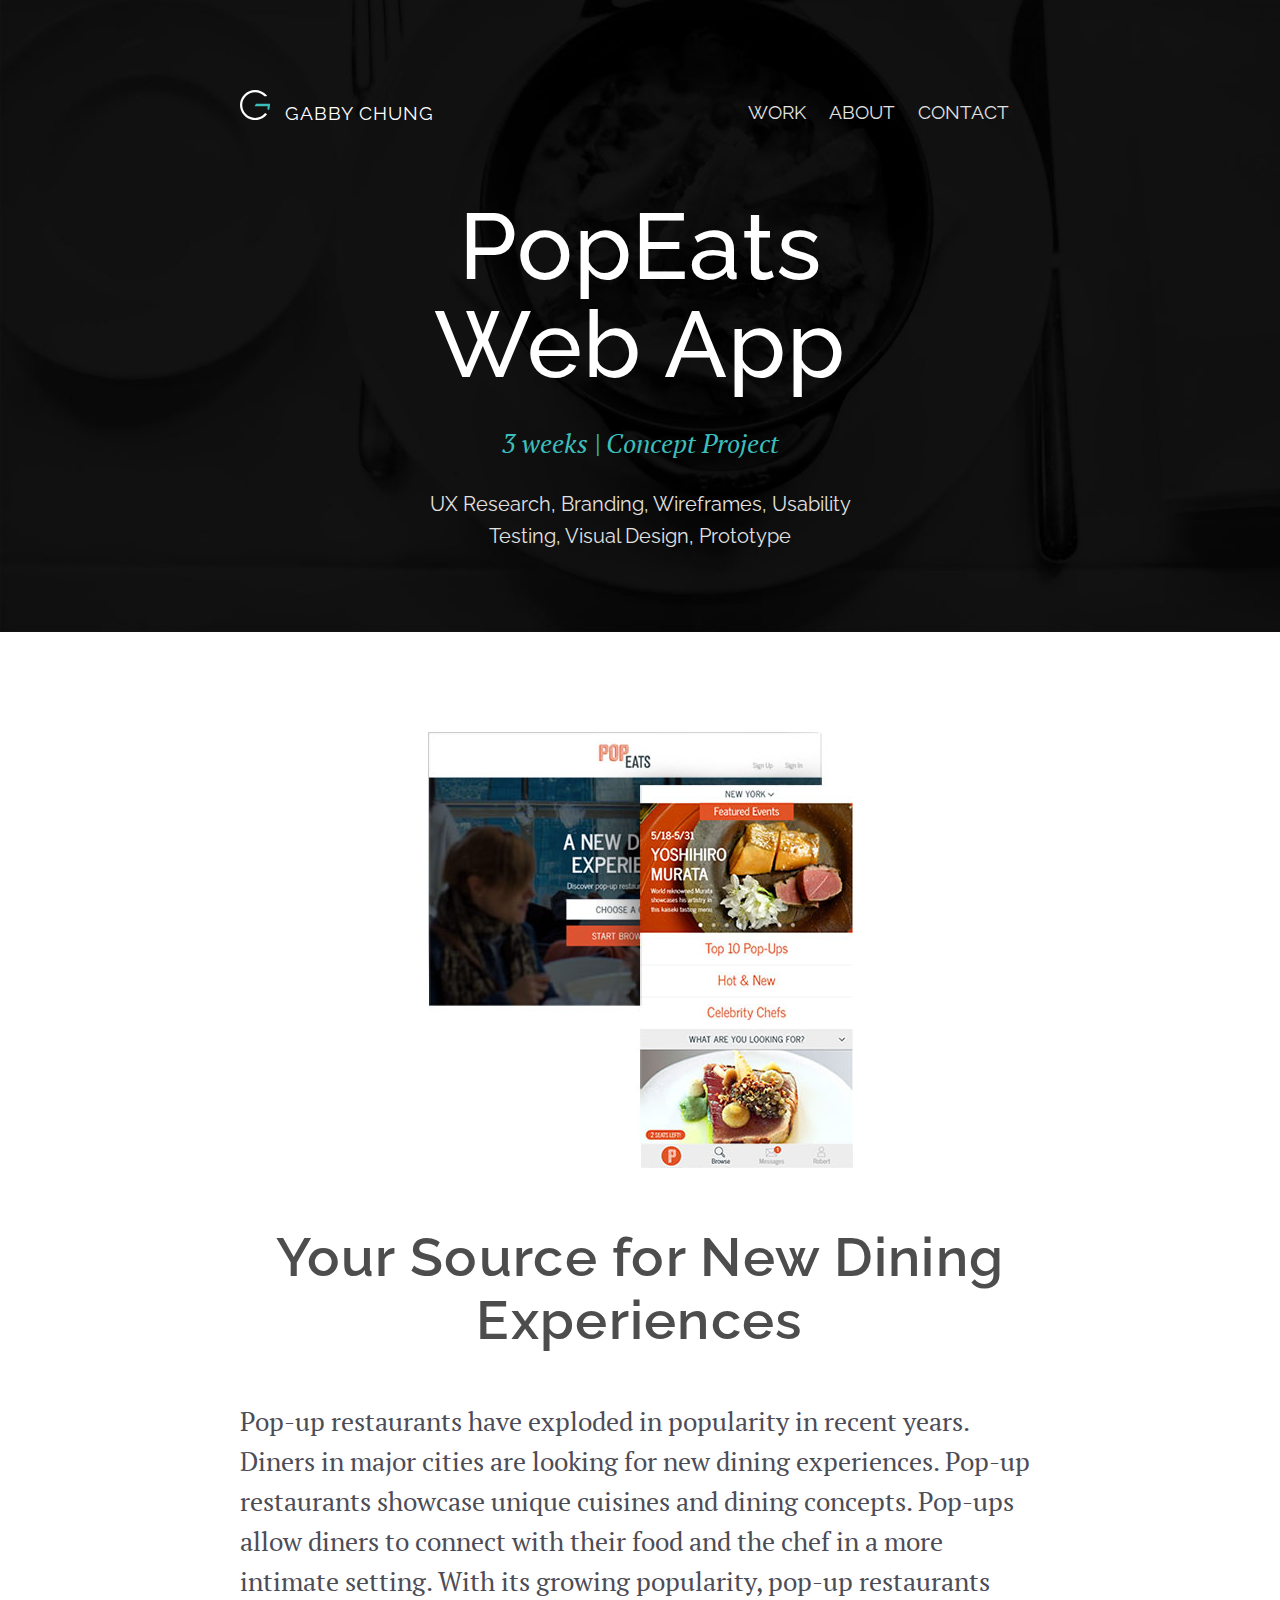
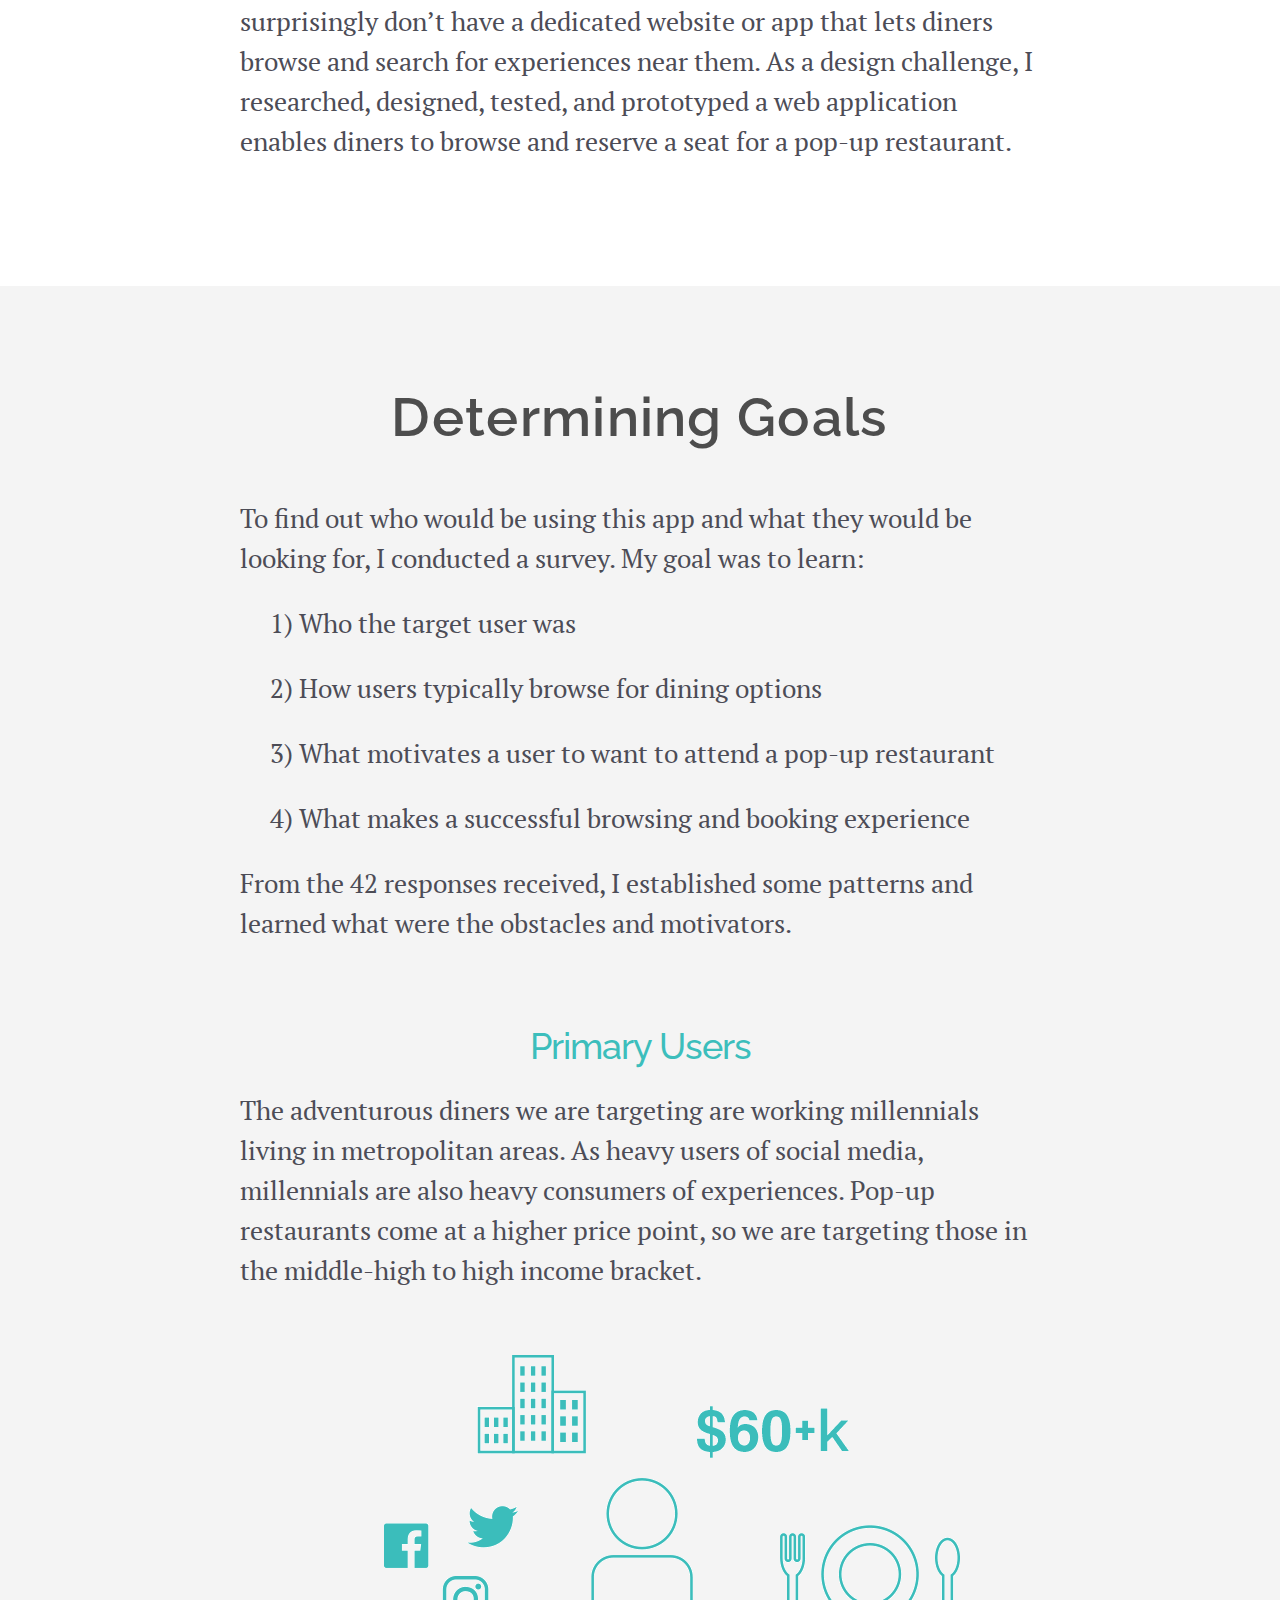
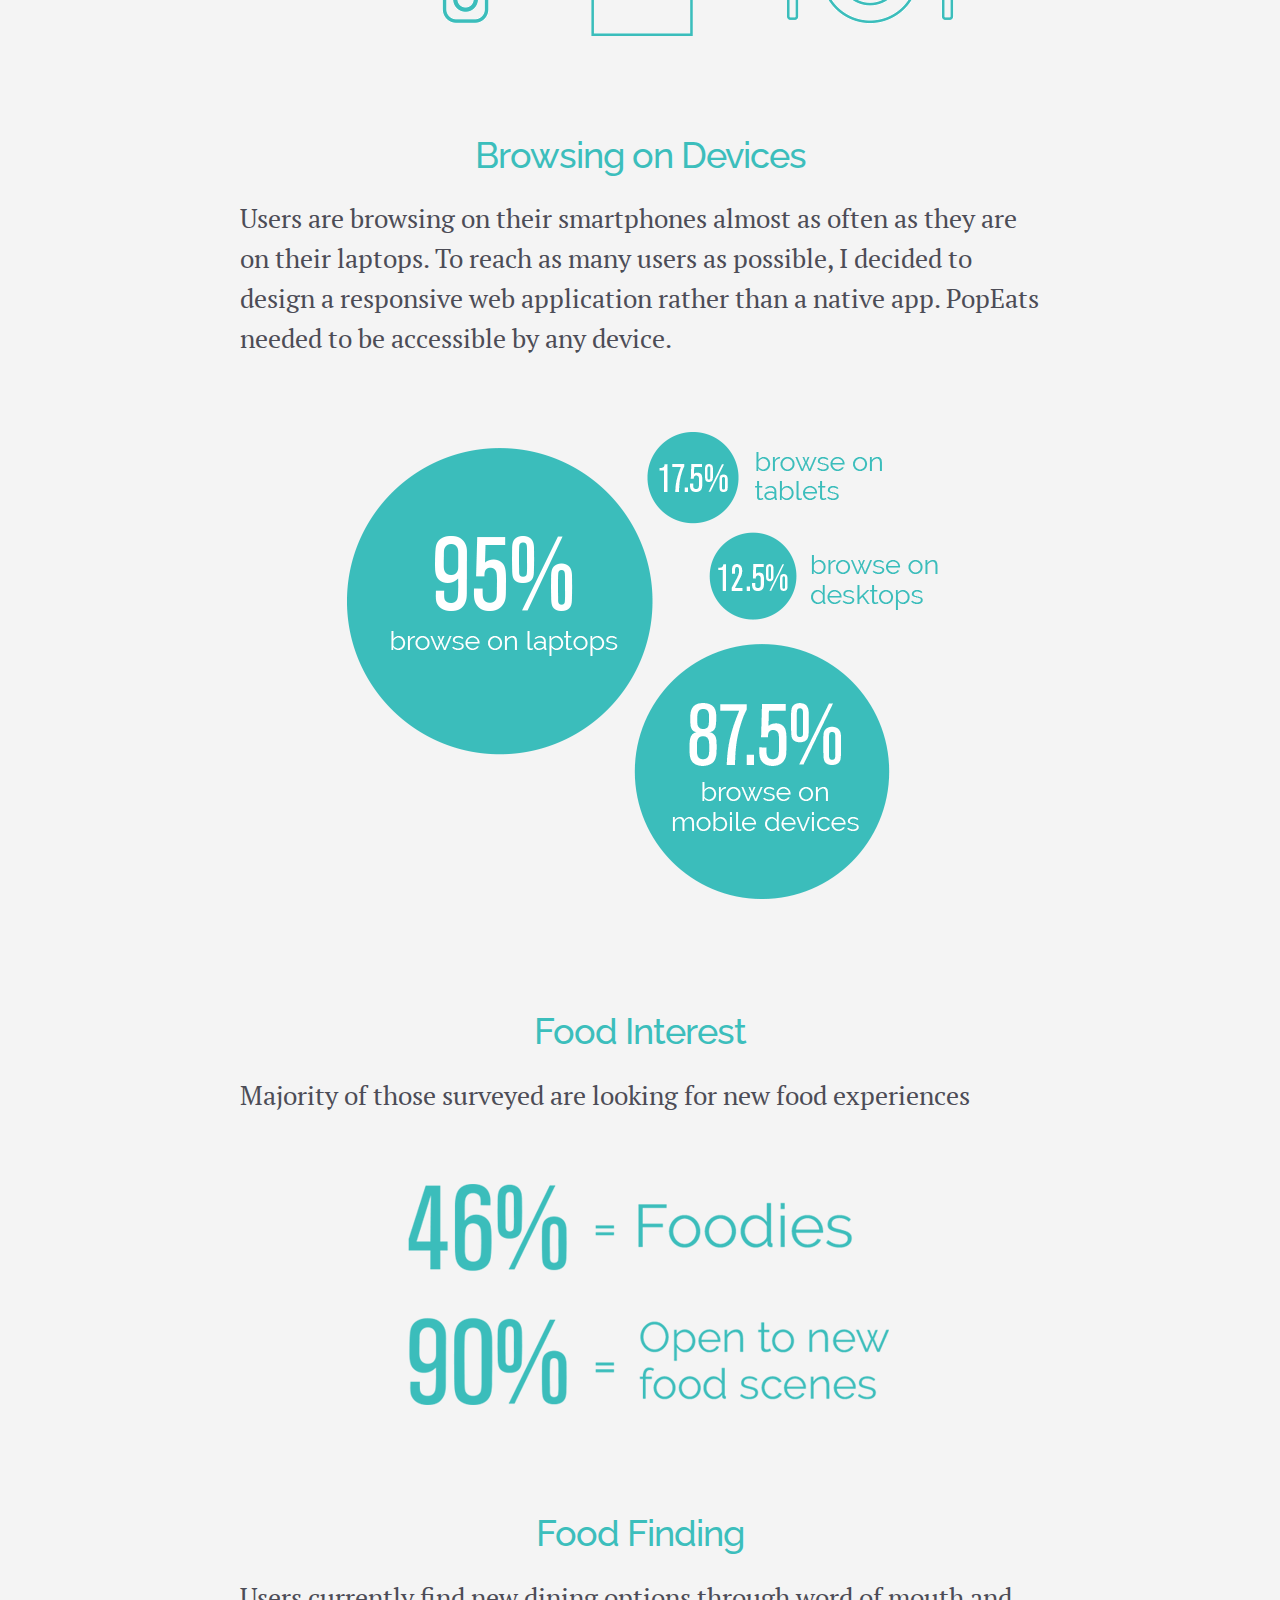
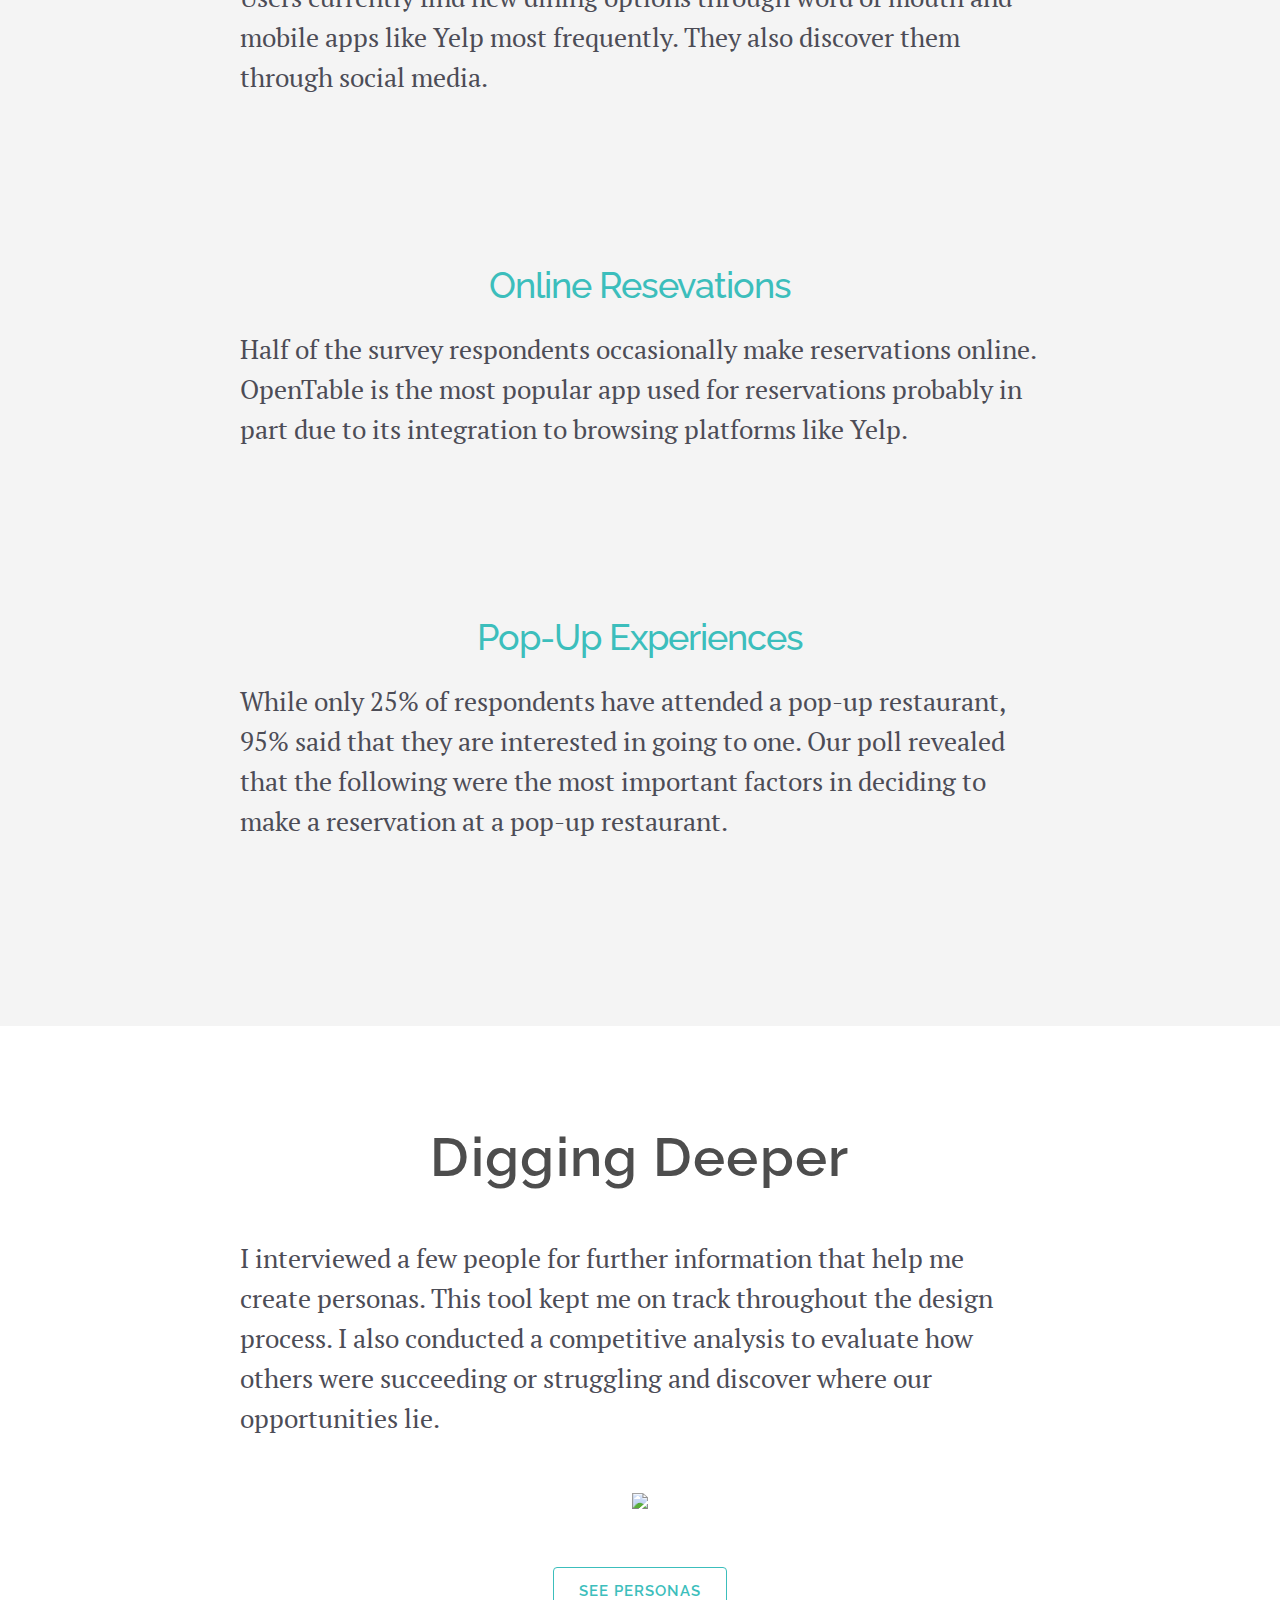
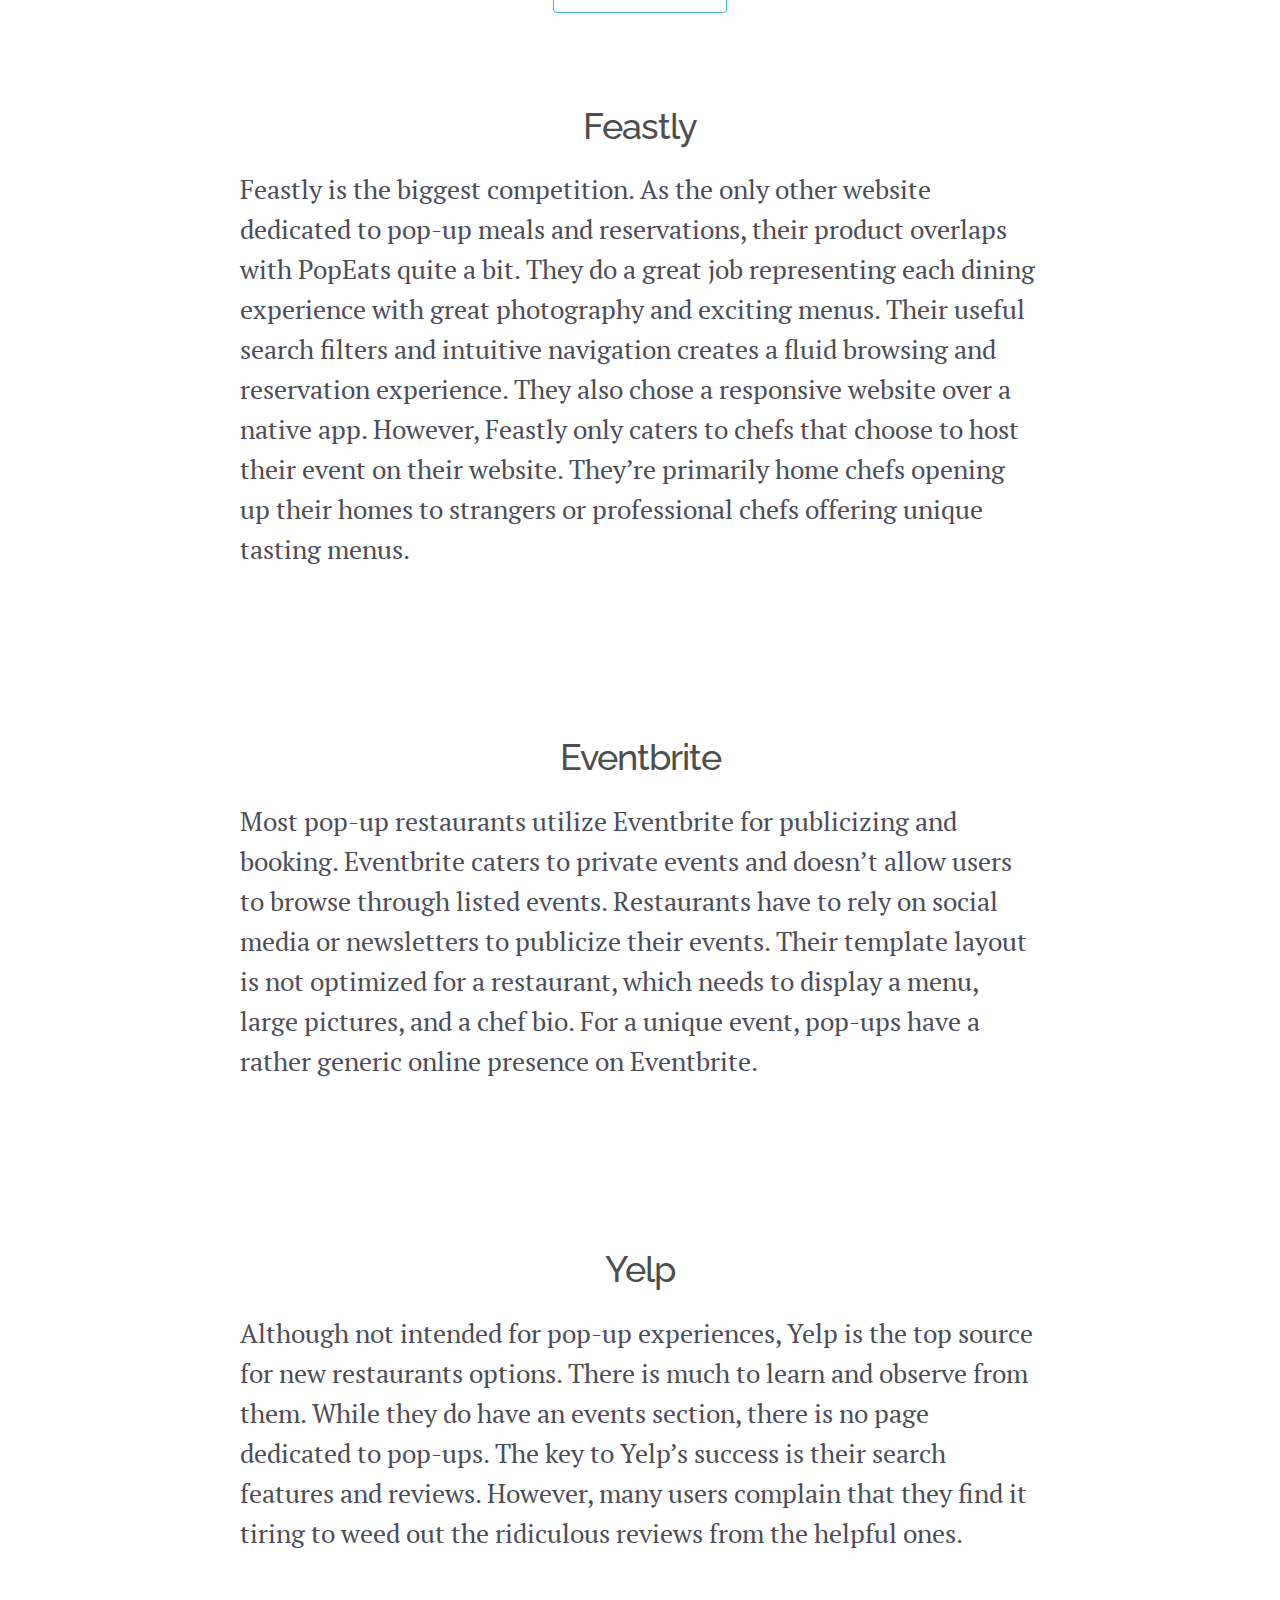
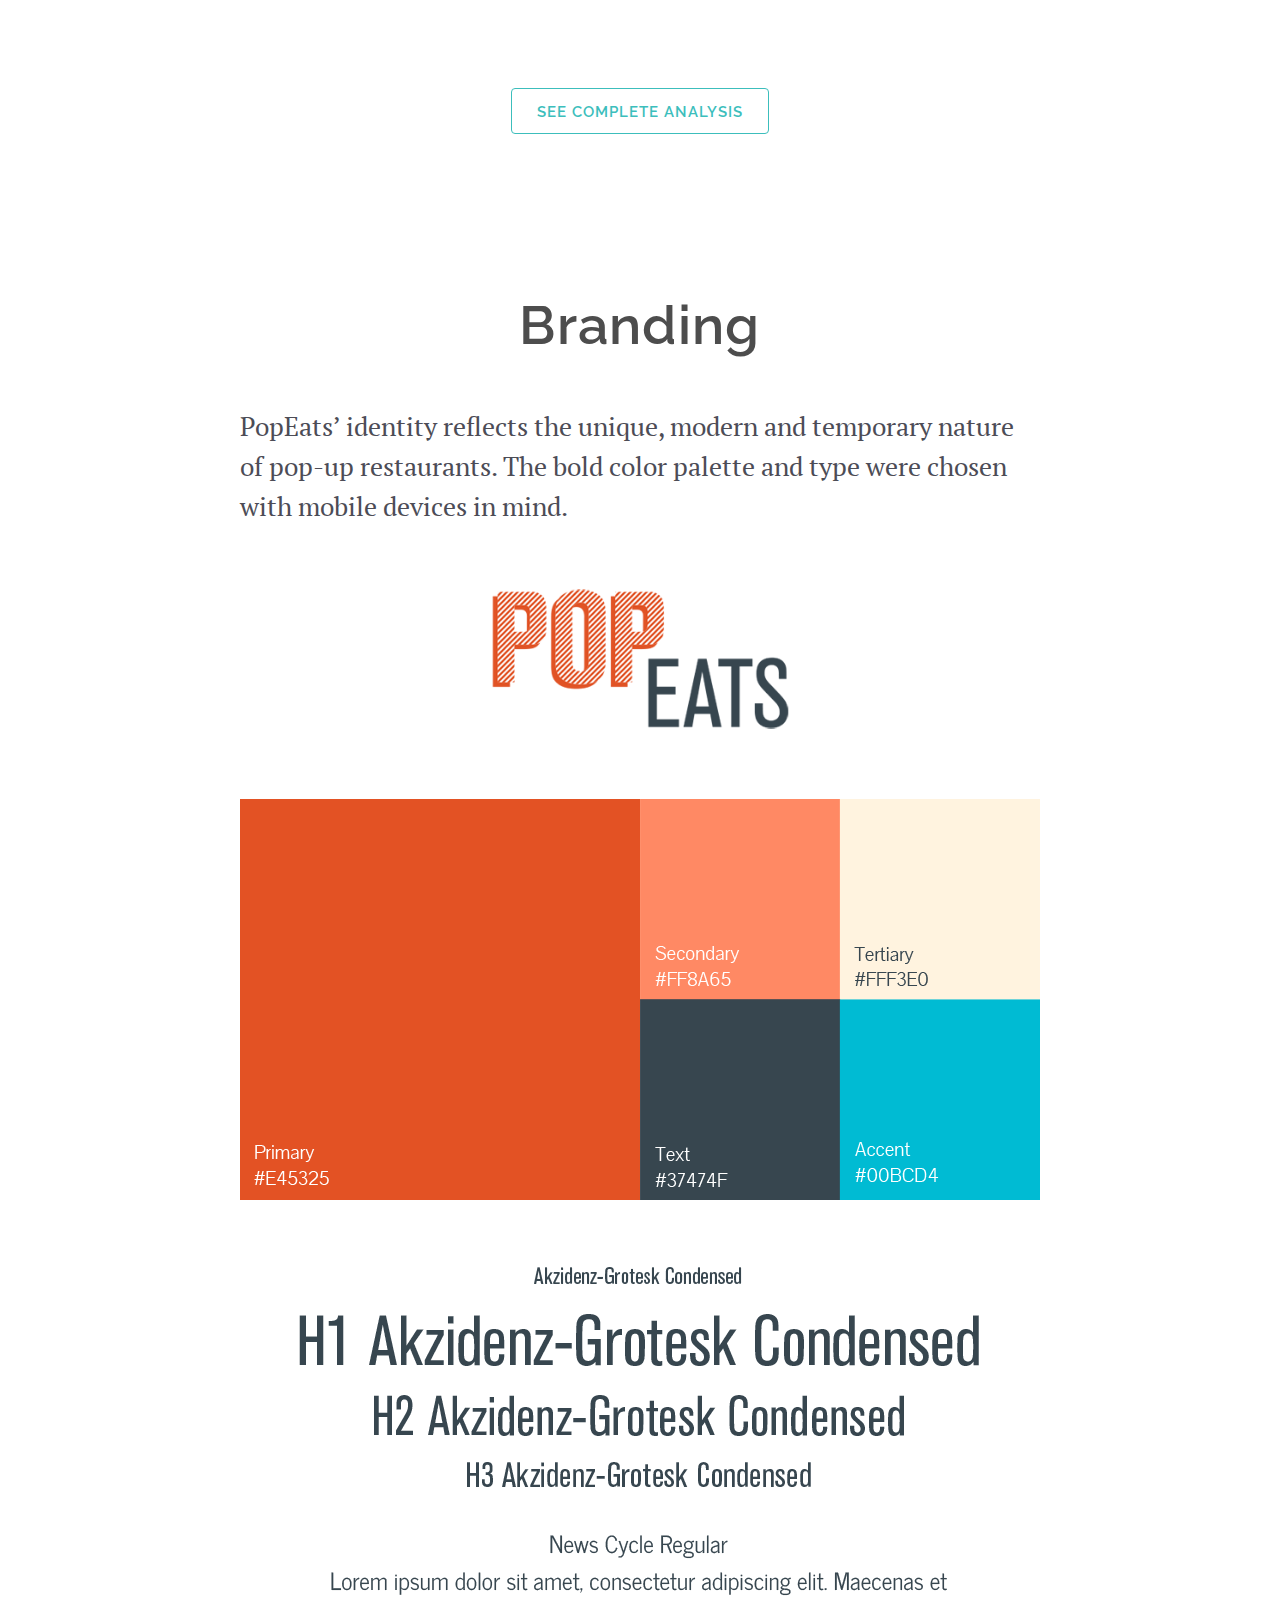
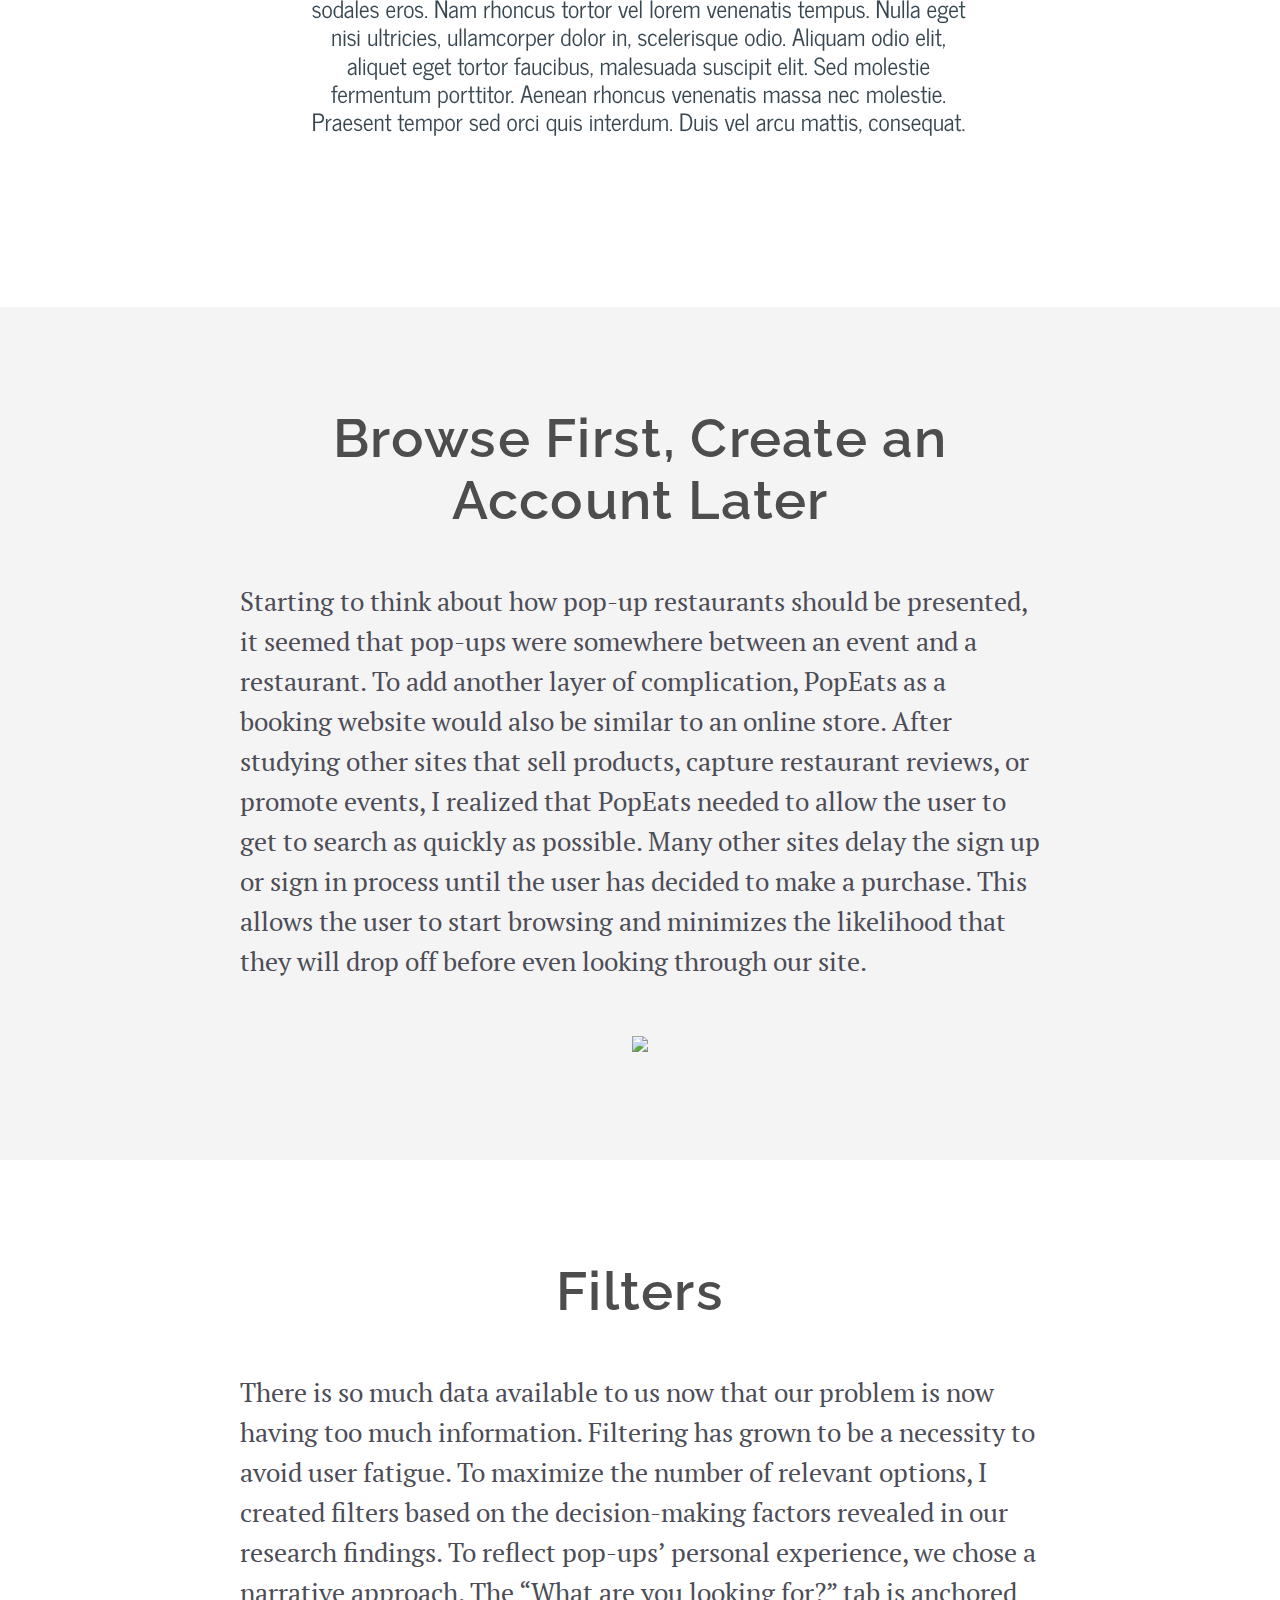
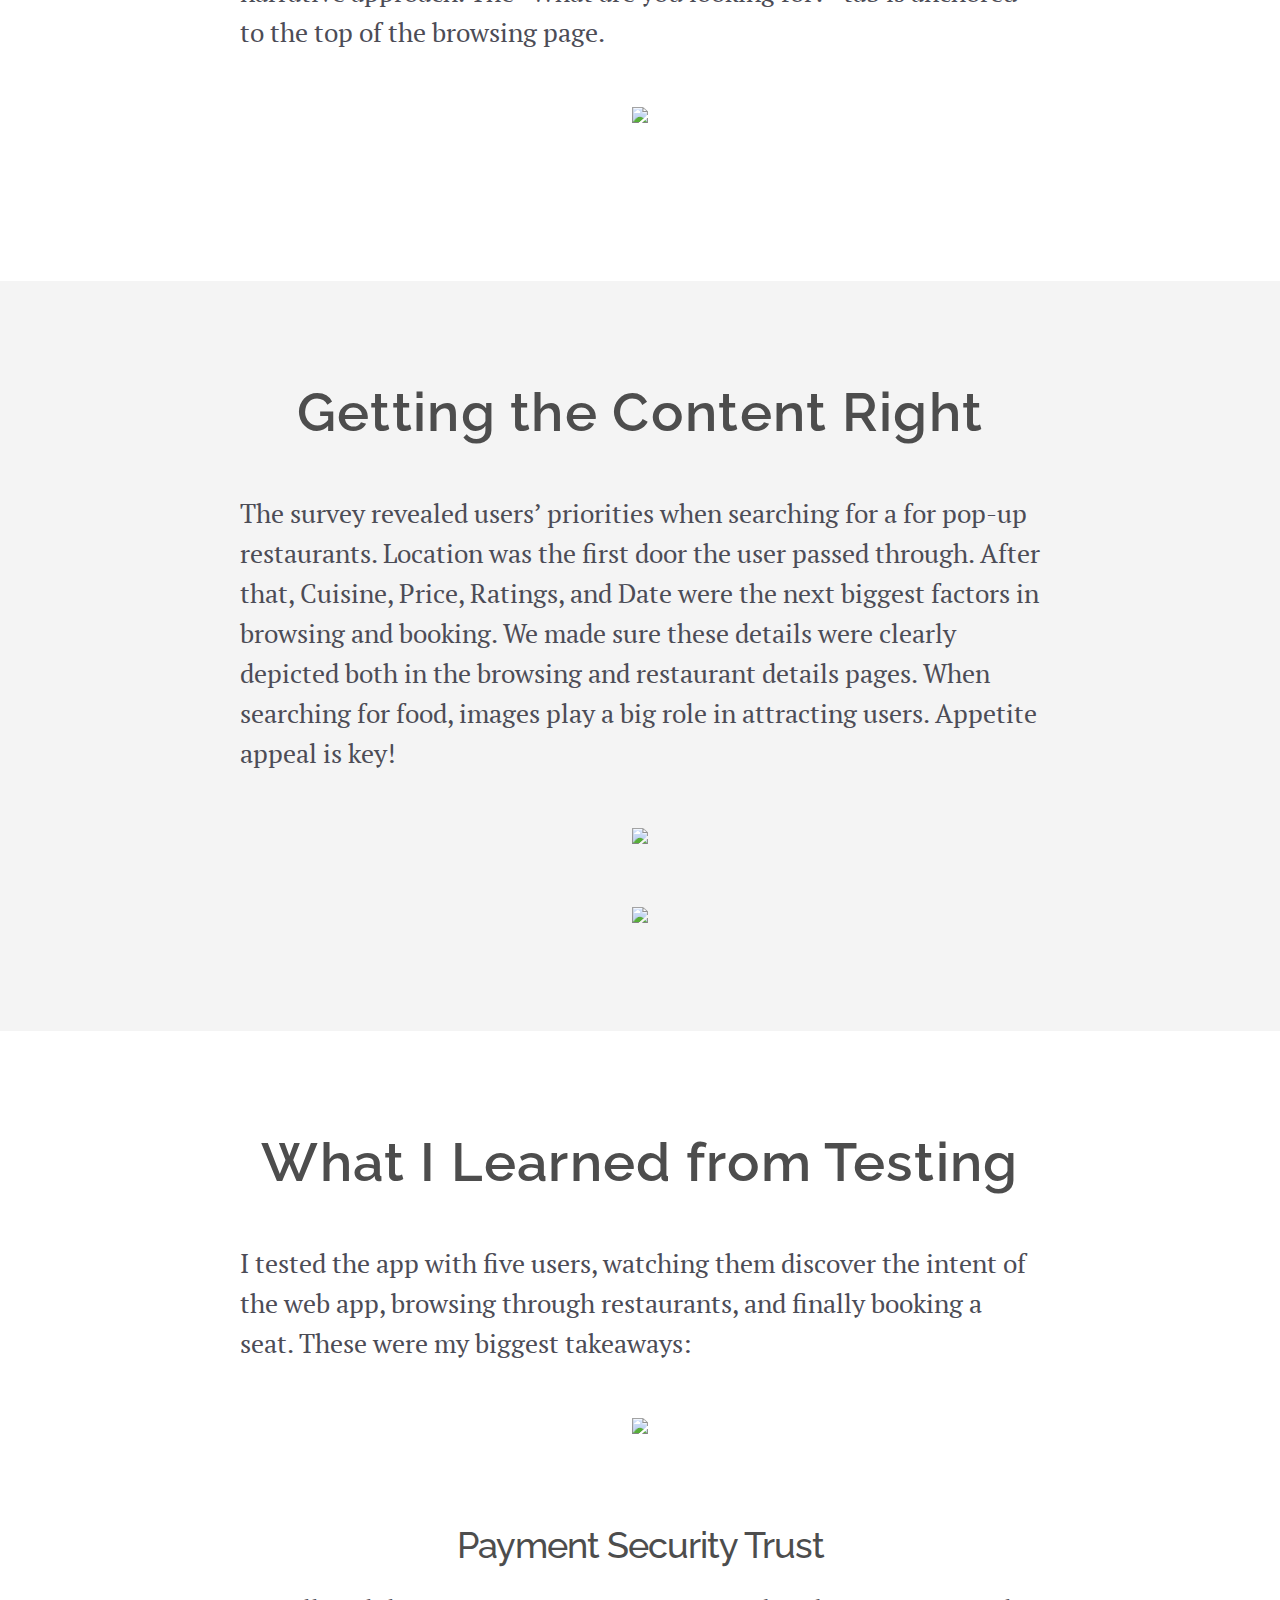
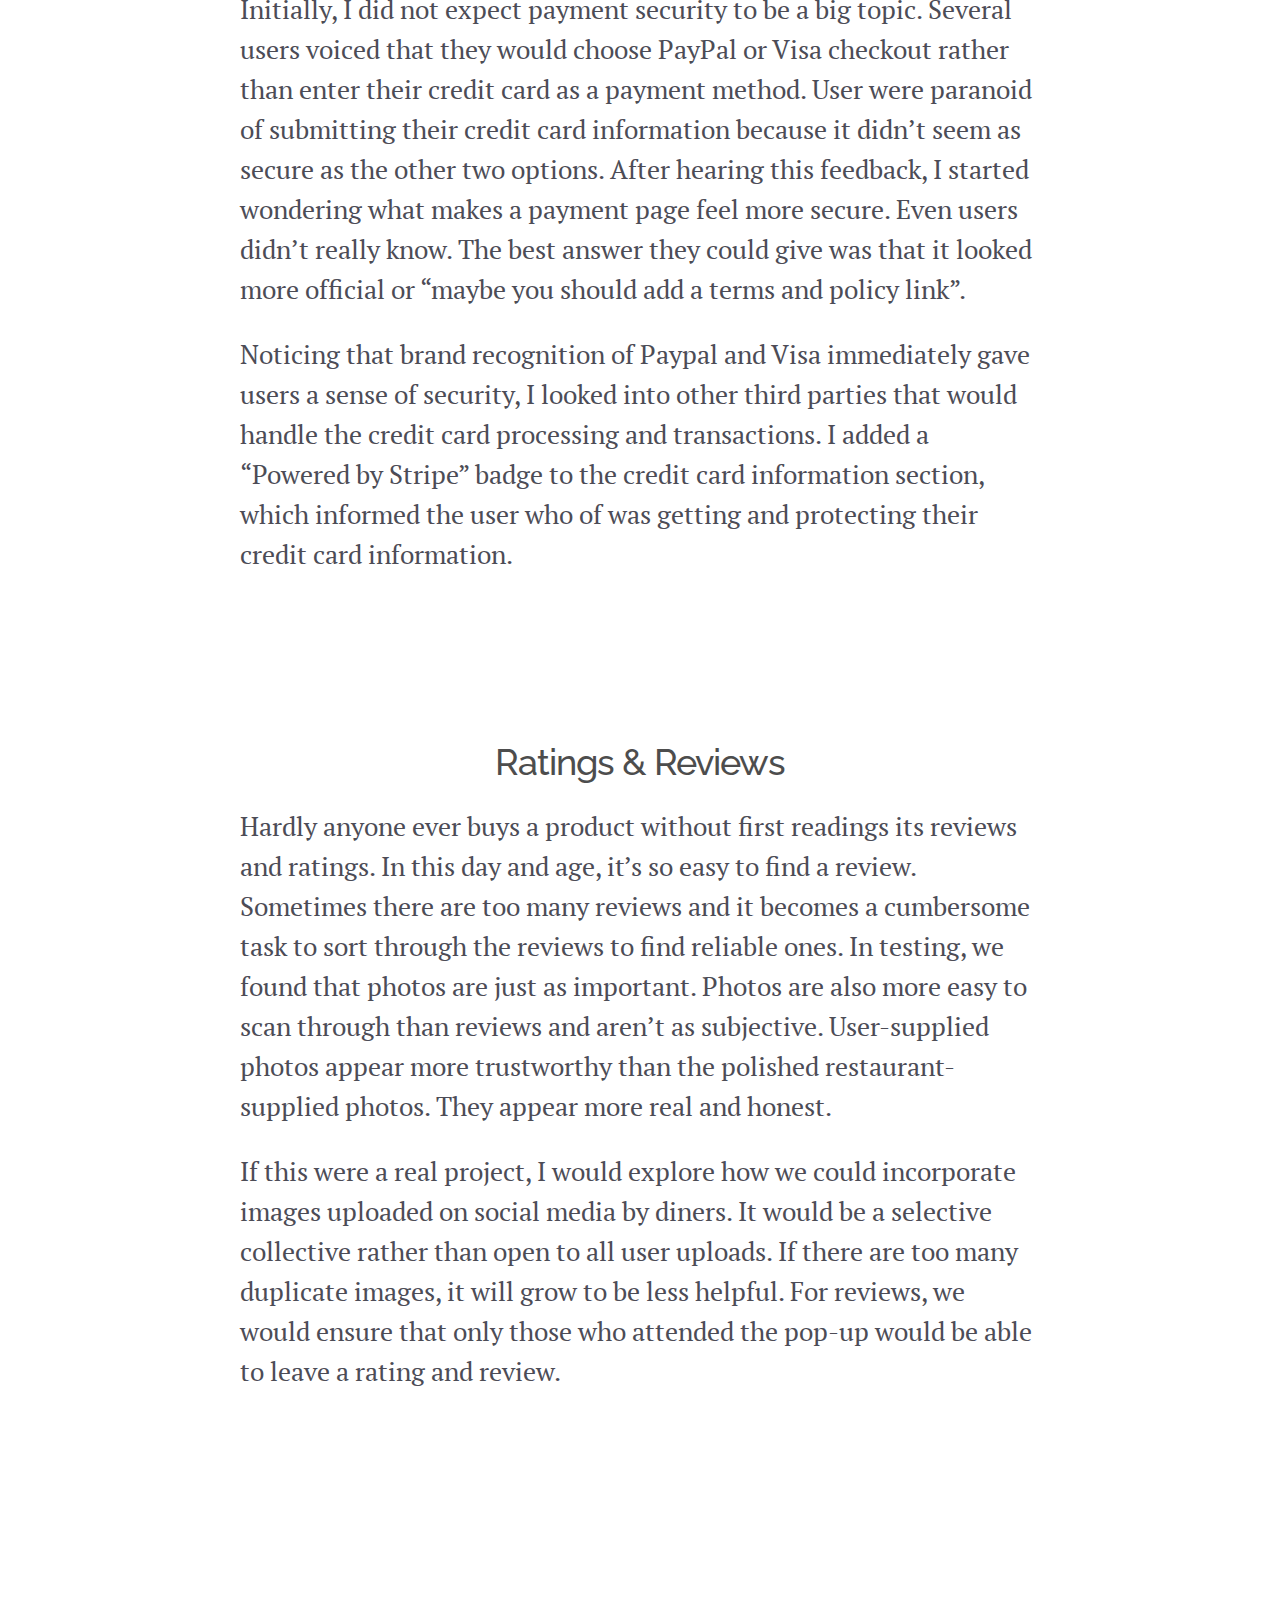
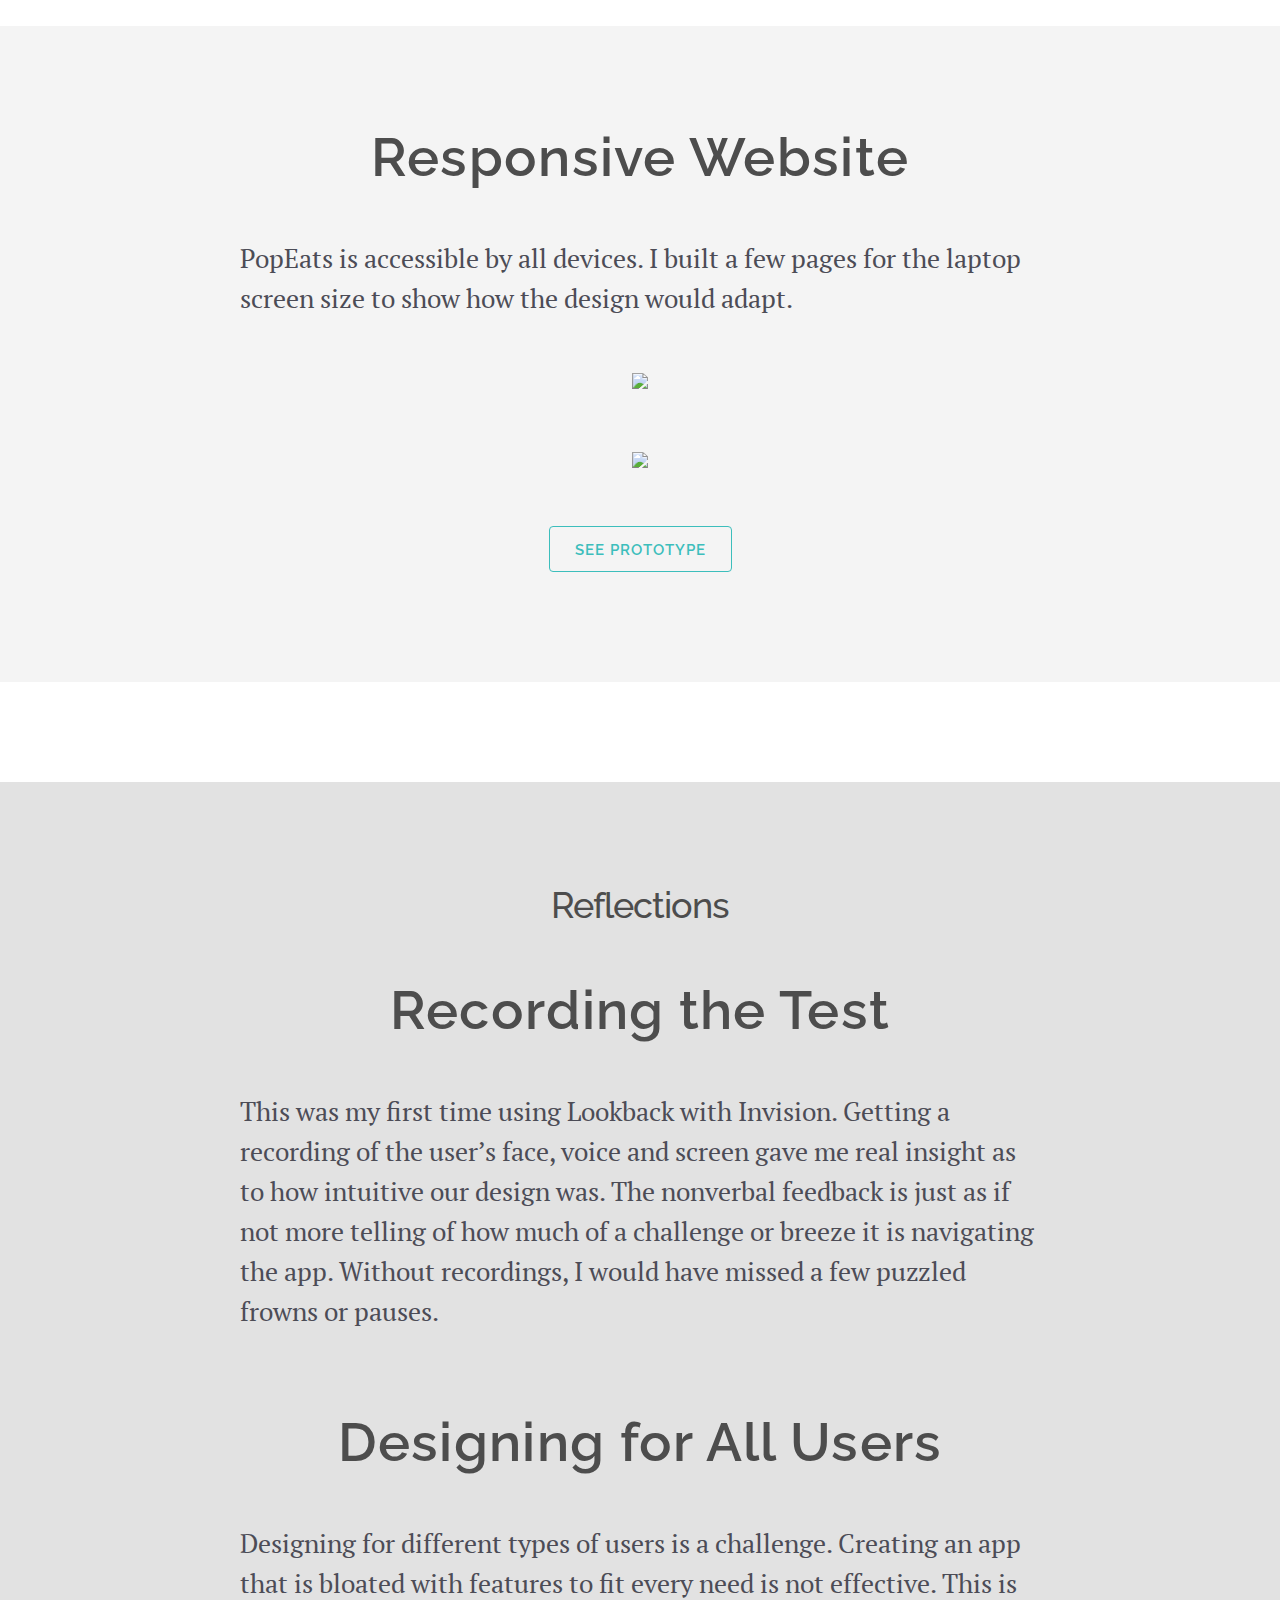
==== popeats-casestudy.html @ 72e8aff4 "080816" ====
<!DOCTYPE html>
<html lang="en">
<head>

  <meta charset="utf-8">
  <title>New Dining Experiences</title>
  <meta name="description" content="">
  <meta name="author" content="Gabby Chung">
    
  <!-- Mobile Specific Metas
  –––––––––––––––––––––––––––––––––––––––––––––––––– -->
  <meta name="viewport" content="width=device-width, initial-scale=1">


  <link href="https://fonts.googleapis.com/css?family=PT+Serif|Raleway" rel="stylesheet">
  <link rel="stylesheet" href="css/normalize.css">
  <link rel="stylesheet" href="css/skeleton.css">
  <link rel="icon" type="image/png" href="images/favicon.png">

</head>
<body>
    
<!-- Header -->
<div class="section popeats-intro"> 
    <div class="container">
        <div class="row">
            <a class="one-half column logo-position" href="index.html">
                <svg class="logo-cs" version="1.1" xmlns="http://www.w3.org/2000/svg" xmlns:xlink="http://www.w3.org/1999/xlink" x="0px" y="0px" viewBox="0 0 33.6 33.8" style="enable-background:new 0 0 33.6 33.8;" xml:space="preserve">
                    <style type="text/css">
	               .st0{fill:#FFFFFF;}
	               .st1{fill:#3CBEBC;}
                    </style>
                    <g>
	                   <path class="st0" d="M27.9,26.1c-2.7,3.3-6.8,5.2-11,5.2C9,31.3,2.5,24.8,2.5,16.9S9,2.5,16.9,2.5c3.9,0,7.5,1.5,10.2,4.3l0.1,0.1
		               h2.4l0.6-0.5l-0.3-0.4C26.6,2.2,21.9,0,16.9,0C7.6,0,0,7.6,0,16.9s7.6,16.9,16.9,16.9c5,0,9.7-2.2,13-6.1l0.3-0.4l-1.9-1.6
		               L27.9,26.1z"/>
	                   <path class="st1" d="M17.7,15.6l-1.3,2.5h14.7c-0.1,0.9-0.2,1.9-0.5,2.8l-0.1,0.3l2,1.4l0.2-0.7c0.6-1.9,0.9-3.9,0.9-5.9v-0.5H17.7z"/>
                    </g>
                </svg>
                <div class="cs-name-white">GABBY CHUNG</div>
            </a>
            <div class="one-half column float-right">
                <nav class="cs-nav">
                    <div class="cs-nav-display"><a class="cs-nav-color" href="index.html">WORK</a></div>
                    <div class="cs-nav-display"><a class="cs-nav-color" href="about.html">ABOUT</a></div>
                    <div class="cs-nav-display"><a class="cs-nav-color" href="contact.html">CONTACT</a></div>
                </nav>
            </div>
       </div>
       <div>
           <h1 class="cs-title">PopEats Web App</h1>
           <p class="project-time">3 weeks | Concept Project</p>
           <p class="project-process">UX Research, Branding, Wireframes, Usability Testing, Visual Design, Prototype</p>
       </div>
    </div>
</div> 

<!-- Your Source For New Dining Experiences -->
<div class="cs-section"> 
    <div class="container"> 
        <div class="img-centered"><img class="u-max-full-width" src="images/home/PopEats_Thumb.jpg"/></div>
        <h2 class="title-centered">Your Source for New Dining Experiences</h2>
            <p>
                Pop-up restaurants have exploded in popularity in recent years. Diners in major cities are looking for new dining experiences. Pop-up restaurants showcase unique cuisines and dining concepts. Pop-ups allow diners to connect with their food and the chef in a more intimate setting. With its growing popularity, pop-up restaurants surprisingly don’t have a dedicated website or app that lets diners browse and search for experiences near them. As a design challenge, I researched, designed, tested, and prototyped a web application enables diners to browse and reserve a seat for a pop-up restaurant.
            </p>
        
    </div>
</div>
<div class="section ss-app-intro-screens">
</div>     
    
<!-- Determining the Goal -->
<div class="cs-section light-gray-section"> 
    <div class="container"> 
        <h2 class="title-centered">Determining Goals</h2>
        <p>
          To find out who would be using this app and what they would be looking for, I conducted a survey. My goal was to learn:
        </p>
        <p style="padding-left:3rem">1) Who the target user was</p>
        <p style="padding-left:3rem">2) How users typically browse for dining options </p>
        <p style="padding-left:3rem">3) What motivates a user to want to attend a pop-up restaurant</p>
        <p style="padding-left:3rem">4) What makes a successful browsing and booking experience </p>
        <p>From the 42 responses received, I established some patterns and learned what were the obstacles and motivators.</p>
        <div style= "margin-top: 10%">
            <h3 class="h4-title-centered teal">Primary Users</h3>
            <p>The adventurous diners we are targeting are working millennials living in metropolitan areas. As heavy users of social media, millennials are also heavy consumers of experiences. Pop-up restaurants come at a higher price point, so we are targeting those in the middle-high to high income bracket.</p>
            <div class="img-centered" style="margin-top:7%">
                <img class="u-max-full-width" src="images/popeats/primary-user.png" alt="Primary User"/>
            </div>
        </div>
        <div style= "margin-top: 10%">
            <h3 class="h4-title-centered teal">Browsing on Devices</h3>
            <p>Users are browsing on their smartphones almost as often as they are on their laptops. 
                To reach as many users as possible, I decided to design a responsive web application rather than a native app. PopEats needed to be accessible by any device.</p>
            <div class="img-centered" style="margin-top:7%">
                <img class="u-max-full-width" src="images/popeats/browsing-devices.png" alt="Browsing on Devices"/>
            </div>
        </div>
        <div style= "margin-top: 10%">
            <h3 class="h4-title-centered teal">Food Interest</h3>
            <p>Majority of those surveyed are looking for new food experiences</p>
            <div class="img-centered" style="margin-top:7%">
                <img class="u-max-full-width" src="images/popeats/food-interest.png" alt=""/>
            </div>
        </div>
        <div style= "margin-top: 10%">
            <h3 class="h4-title-centered teal">Food Finding</h3>
            <p>Users currently find new dining options through word of mouth and mobile apps like Yelp most frequently. They also discover them through social media.</p>
            <div class="img-centered" style="margin-top:7%">
                <img class="u-max-full-width" src="http://placehold.it/500x500" alt=""/>
            </div>
        </div>
        <div style= "margin-top: 10%">
            <h3 class="h4-title-centered teal">Online Resevations</h3>
            <p>Half of the survey respondents occasionally make reservations online. OpenTable is the most popular app used for reservations probably in part due to its integration to browsing platforms like Yelp.</p>
            <div class="img-centered" style="margin-top:7%">
                <img class="u-max-full-width" src="http://placehold.it/500x500" alt=""/>
            </div>
        </div>
        <div style= "margin-top: 10%">
            <h3 class="h4-title-centered teal">Pop-Up Experiences</h3>
            <p>While only 25% of respondents have attended a pop-up restaurant, 95% said that they are interested in going to one. Our poll revealed that the following were the most important factors in deciding to make a reservation at a pop-up restaurant.</p>
            <div class="img-centered" style="margin-top:7%">
                <img class="u-max-full-width" src="http://placehold.it/500x500" alt=""/>
            </div>
        </div>
    </div>
</div>
   
<!-- Digging Deeper -->
<div class="cs-section"> 
    <div class="container"> 
        <h2 class="title-centered">Digging Deeper</h2>
        <p>
            I interviewed a few people for further information that help me create personas. This tool kept me on track throughout the design process. I also conducted a competitive analysis to evaluate how others were succeeding or struggling and discover where our opportunities lie.
         </p>
        <div class="img-centered"><img class="u-max-full-width" src="http://placehold.it/300x300"/></div>
        <div class="img-centered"><a href="_.html" class="button text-centered">SEE PERSONAS</a></div>

        <div style= "margin-top: 10%">
            <h3 class="h4-title-centered">Feastly</h3>
            <p>Feastly is the biggest competition. As the only other website dedicated to pop-up meals and reservations, their product overlaps with PopEats quite a bit. They do a great job representing each dining experience with great photography and exciting menus. Their useful search filters and intuitive navigation creates a fluid browsing and reservation experience. They also chose a responsive website over a native app. However, Feastly only caters to chefs that choose to host their event on their website. They’re primarily home chefs opening up their homes to strangers or professional chefs offering unique tasting menus.</p>
            <div class="img-centered" style="margin-top:7%">
                <img class="u-max-full-width" src="http://placehold.it/500x500" alt=""/>
            </div>
        </div>
        <div style= "margin-top: 10%">
            <h3 class="h4-title-centered">Eventbrite</h3>
            <p>Most pop-up restaurants utilize Eventbrite for publicizing and booking. Eventbrite caters to private events and doesn’t allow users to browse through listed events. Restaurants have to rely on social media or newsletters to publicize their events. Their template layout is not optimized for a restaurant, which needs to display a menu, large pictures, and a chef bio. For a unique event, pop-ups have a rather generic online presence on Eventbrite.</p>
            <div class="img-centered" style="margin-top:7%">
                <img class="u-max-full-width" src="http://placehold.it/500x500" alt=""/>
            </div>
        </div>
        <div style= "margin-top: 10%">
            <h3 class="h4-title-centered">Yelp</h3>
            <p>Although not intended for pop-up experiences, Yelp is the top source for new restaurants options. There is much to learn and observe from them. While they do have an events section, there is no page dedicated to pop-ups. The key to Yelp’s success is their search features and reviews. However, many users complain that they find it tiring to weed out the ridiculous reviews from the helpful ones.</p>
            <div class="img-centered" style="margin-top:7%">
                <img class="u-max-full-width" src="http://placehold.it/500x500" alt=""/>
            </div>
        </div>
        <div class="img-centered"><a href="_.html" class="button text-centered">SEE COMPLETE ANALYSIS</a></div>
    </div>
</div>
    
<!-- Branding -->
<div class="section ss-app-intro-screens">
</div>

<div class="cs-section"> 
    <div class="container"> 
        <h2 class="title-centered">Branding</h2>
        <p>
            PopEats’ identity reflects the unique, modern and temporary nature of pop-up restaurants. The bold color palette and type were chosen with mobile devices in mind.
         </p>    
        <div class="img-centered" style="margin-top:7%">
                <img class="u-max-full-width logo-popeats" src="images/popeats/popeats-logo.png" alt="PopEats logo"/>
        </div>
        <div class="img-centered" style="margin-top:7%">
                <img class="u-max-full-width" src="images/popeats/popeats-colors.png" alt="PopEats color palette"/>
        </div>
        <div class="img-centered" style="margin-top:7%">
                <img class="u-max-full-width" src="images/popeats/popeats-type.png" alt="PopEats type"/>
        </div>
    </div>
</div>    
    
    
<!-- Browse First, Create an Account Later -->
<div class="cs-section light-gray-section"> 
    <div class="container"> 
        <h2 class="title-centered">Browse First, Create an Account Later</h2>
            <p>
                Starting to think about how pop-up restaurants should be presented, it seemed that pop-ups were somewhere between an event and a restaurant. To add another layer of complication, PopEats as a booking website would also be similar to an online store. After studying other sites that sell products, capture restaurant reviews, or promote events, I realized that PopEats needed to allow the user to get to search as quickly as possible. Many other sites delay the sign up or sign in process until the user has decided to make a purchase. This allows the user to start browsing and minimizes the likelihood that they will drop off before even looking through our site.
            </p>
         <div class="img-centered"><img class="u-max-full-width" src="http://placehold.it/350x600"/></div>    
    </div>
</div>
    
<!-- Filters -->
<div class="cs-section"> 
    <div class="container"> 
        <h2 class="title-centered">Filters</h2>
            <p>
                There is so much data available to us now that our problem is now having too much information. Filtering has grown to be a necessity to avoid user fatigue. To maximize the number of relevant options, I created filters based on the decision-making factors revealed in our research findings. To reflect pop-ups’ personal experience, we chose a narrative approach. The “What are you looking for?” tab is anchored to the top of the browsing page. 
            </p>
            <div class="img-centered"><img class="u-max-full-width" src="http://placehold.it/800x600"/></div>
    </div>
</div> 
    
<!-- Getting the Content Right -->
<div class="cs-section light-gray-section"> 
    <div class="container"> 
        <h2 class="title-centered">Getting the Content Right</h2>
        <p>The survey revealed users’ priorities when searching for a for pop-up restaurants. Location was the first door the user passed through. After that, Cuisine, Price, Ratings, and Date were the next biggest factors in browsing and booking. We made sure these details were clearly depicted both in the browsing and restaurant details pages. When searching for food, images play a big role in attracting users. Appetite appeal is key! </p>
        <div class="img-centered"><img class="u-max-full-width" src="http://placehold.it/350x600"/></div>
        <div class="img-centered"><img class="u-max-full-width" src="http://placehold.it/350x600"/></div>
    </div>
</div>    
    
<!-- What I Learned from Testing -->
<div class="cs-section"> 
    <div class="container"> 
        <h2 class="title-centered">What I Learned from Testing</h2>
        <p>
            I tested the app with five users, watching them discover the intent of the web app, browsing through restaurants, and finally booking a seat. These were my biggest takeaways:
        </p>
    
        <div class="img-centered" style="margin-bottom:10%">
            <img class="u-max-full-width" src="http://placehold.it/800x500"/>
        </div>
        <div style= "margin-top: 10%">
            <h3 class="h4-title-centered">Payment Security Trust</h3>
            <p>Initially, I did not expect payment security to be a big topic. Several users voiced that they would choose PayPal or Visa checkout rather than enter their credit card as a payment method. User were paranoid of submitting their credit card information because it didn’t seem as secure as the other two options. After hearing this feedback, I started wondering what makes a payment page feel more secure. Even users didn’t really know. The best answer they could give was that it looked more official or “maybe you should add a terms and policy link”. </p>
            <p>Noticing that brand recognition of Paypal and Visa immediately gave users a sense of security, I looked into other third parties that would handle the credit card processing and transactions. I added a “Powered by Stripe” badge to the credit card information section, which informed the user who of was getting and protecting their credit card information.</p>
            <div class="img-centered" style="margin-top:7%">
                <img class="u-max-full-width" src="http://placehold.it/350x600" alt=""/>
            </div>
        </div>
        <div style= "margin-top: 10%">
            <h3 class="h4-title-centered">Ratings & Reviews</h3>
            <p>Hardly anyone ever buys a product without first readings its reviews and ratings. In this day and age, it’s so easy to find a review. Sometimes there are too many reviews and it becomes a cumbersome task to sort through the reviews to find reliable ones. In testing, we found that photos are just as important. Photos are also more easy to scan through than reviews and aren’t as subjective. User-supplied photos appear more trustworthy than the polished restaurant-supplied photos. They appear more real and honest.</p>
            <p>If this were a real project, I would explore how we could incorporate images uploaded on social media by diners. It would be a selective collective rather than open to all user uploads. If there are too many duplicate images, it will grow to be less helpful. For reviews, we would ensure that only those who attended the pop-up would be able to leave a rating and review.</p>
            <div class="img-centered" style="margin-top:7%">
                <img class="u-max-full-width" src="http://placehold.it/350x600" alt=""/>
            </div>
        </div>
    </div>    
</div>
    
<!-- Responsive Website -->
<div class="light-gray-section"> 
    <div class="container"> 
        <h2 class="title-centered">Responsive Website</h2>
        <p>PopEats is accessible by all devices. I built a few pages for the laptop screen size to show how the design would adapt. </p>
        <div class="img-centered"><img class="u-max-full-width" src="http://placehold.it/350x600"/></div>
        <div class="img-centered"><img class="u-max-full-width" src="http://placehold.it/350x600"/></div>
        <div class="img-centered"><a href="https://invis.io/AH7CZEW63" class="button text-centered">SEE PROTOTYPE</a></div>
    </div>
</div>   
    
<!-- Reflections -->
<div class="cs-section gray-section"> 
    <div class="container"> 
        <h3 class="title-centered">Reflections</h3>
        <h2 class="title-centered">Recording the Test</h2>
        <p>
           This was my first time using Lookback with Invision. Getting a recording of the user’s face, voice and screen gave me real insight as to how intuitive our design was. The nonverbal feedback is just as if not more telling of how much of a challenge or breeze it is navigating the app. Without recordings, I would have missed a few puzzled frowns or pauses. 
        </p>
        <h2 class="title-centered" style="margin-top:10%">Designing for All Users</h2>
        <p>
           Designing for different types of users is a challenge. Creating an app that is bloated with features to fit every need is not effective. This is where you need to be real and think about where the product’s goals and the users’ goals overlap. The product’s goal is to get user to discover how they can use Sous Chef and expand Sous Chef’s capabilities further into the lives of its users. This was how I determined which user goals to focus on. Simplicity is key if you don’t want to lose users.
        </p>

    </div>
</div>  
 
<!-- Other Case Studies -->
<div> 
    <div class="container">
        <h3 class="title-centered">Read Other Case Studies</h3>

        <div class="row">
            <div class="one-half column" style="margin-top: 5%">
                <div class="img-centered" style="width:90%"><a href="souschef-stove-casestudy.html"><img class="u-max-full-width" src="images/home/SousChef_Stove_Thumb.jpg"/></a></div>
                <h4 class="h4-title-centered line-space" style="margin-top:7rem">Sous Chef Stove</h4>
                <div class="title-centered work-leadin">A Smart Kitchen Assistant</div>
            </div>
            <div class="one-half column" style="margin-top: 5%">
                <div class="img-centered"><a href="souschef-app-casestudy.html"><img class="u-max-full-width" src="images/home/SousChef_App_Thumb.jpg"/></a></div>
                <h4 class="h4-title-centered line-space">Sous Chef Companion App</h4>
                <div class="title-centered work-leadin">A SMARTER WAY TO COOK</div>
            </div>
        </div>

    </div>
</div>
    
<!-- Footer -->
<div class="cs-section"> 
    <div class="container title-centered"> 
        <div class="footer-rule"></div>
        <div class="footer-type">© Gabrielle Chung 2016</div>
    </div>
</div>    
    
</body>
</html>
---- css/skeleton.css ----
/*
* Skeleton V2.0.4
* Copyright 2014, Dave Gamache
* www.getskeleton.com
* Free to use under the MIT license.
* http://www.opensource.org/licenses/mit-license.php
* 12/29/2014
*/


/* Table of contents
––––––––––––––––––––––––––––––––––––––––––––––––––
- Grid
- Base Styles
- Typography
- Links
- Buttons
- Forms
- Lists
- Code
- Tables
- Spacing
- Utilities
- Clearing
- Media Queries
*/


/* Grid
–––––––––––––––––––––––––––––––––––––––––––––––––– */
.container {
  position: relative;
  width: 100%;
  max-width: 800px;
  margin: 0 auto;
  padding: 0 20px;
  box-sizing: border-box; }
.container-quote {
  position: relative;
  width: 100%;
  max-width: 900px;
  margin: 0 auto;
  padding: 0 20px;
  box-sizing: border-box; }
.column,
.columns {
  width: 100%;
  float: left;
  box-sizing: border-box; }

/* For devices larger than 400px */
@media (min-width: 400px) {
  .container {
    width: 85%;
    padding: 0; }
}
.container-quote {
    width: 90%;
    padding: 0;
}

/* For devices larger than 550px */
@media (min-width: 750px) {
  .container {
    width: 80%; }
  .container-quote {
    width: 95%;
}
  .column,
  .columns {
    margin-left: 4%; }
  .column:first-child,
  .columns:first-child {
    margin-left: 0; }

  .one.column,
  .one.columns                    { width: 4.66666666667%; }
  .two.columns                    { width: 13.3333333333%; }
  .three.columns                  { width: 22%;            }
  .four.columns                   { width: 30.6666666667%; }
  .five.columns                   { width: 39.3333333333%; }
  .six.columns                    { width: 48%;            }
  .seven.columns                  { width: 56.6666666667%; }
  .eight.columns                  { width: 65.3333333333%; }
  .nine.columns                   { width: 74.0%;          }
  .ten.columns                    { width: 82.6666666667%; }
  .eleven.columns                 { width: 91.3333333333%; }
  .twelve.columns                 { width: 100%; margin-left: 0; }

  .one-third.column               { width: 30.6666666667%; }
  .two-thirds.column              { width: 65.3333333333%; }

  .one-half.column                { width: 48%; }

  /* Offsets */
  .offset-by-one.column,
  .offset-by-one.columns          { margin-left: 8.66666666667%; }
  .offset-by-two.column,
  .offset-by-two.columns          { margin-left: 17.3333333333%; }
  .offset-by-three.column,
  .offset-by-three.columns        { margin-left: 26%;            }
  .offset-by-four.column,
  .offset-by-four.columns         { margin-left: 34.6666666667%; }
  .offset-by-five.column,
  .offset-by-five.columns         { margin-left: 43.3333333333%; }
  .offset-by-six.column,
  .offset-by-six.columns          { margin-left: 52%;            }
  .offset-by-seven.column,
  .offset-by-seven.columns        { margin-left: 60.6666666667%; }
  .offset-by-eight.column,
  .offset-by-eight.columns        { margin-left: 69.3333333333%; }
  .offset-by-nine.column,
  .offset-by-nine.columns         { margin-left: 78.0%;          }
  .offset-by-ten.column,
  .offset-by-ten.columns          { margin-left: 86.6666666667%; }
  .offset-by-eleven.column,
  .offset-by-eleven.columns       { margin-left: 95.3333333333%; }

  .offset-by-one-third.column,
  .offset-by-one-third.columns    { margin-left: 34.6666666667%; }
  .offset-by-two-thirds.column,
  .offset-by-two-thirds.columns   { margin-left: 69.3333333333%; }

  .offset-by-one-half.column,
  .offset-by-one-half.columns     { margin-left: 52%; }

}


/* Base Styles
–––––––––––––––––––––––––––––––––––––––––––––––––– */
/* NOTE
html is set to 62.5% so that all the REM measurements throughout Skeleton
are based on 10px sizing. So basically 1.5rem = 15px :) */
html {
  font-size: 62.5%; }
body {
  font-size: 1.9em; /* currently ems cause chrome bug misinterpreting rems on body element */
  line-height: 2.9rem;
  font-weight: 400;
  font-family: "Raleway", "HelveticaNeue", "Helvetica Neue", "Helvetica", "Arial", sans-serif;
  color: #4d4d4d; 
  -webkit-font-smoothing: antialiased;}
body {

	 font-size: 19px;
	 min-height: 100%;
	 font-family: "Raleway", "HelveticaNeue", "Helvetica Neue", "Helvetica", "Arial", sans-serif;
	 font-weight: 400;
	 font-style: normal;
	 line-height: 29px;
}

/* Typography
–––––––––––––––––––––––––––––––––––––––––––––––––– */
h1, h2, h3, h4, h5, h6 {
  margin-top: 0;
  margin-bottom: 2rem;
}
h1 { font-size: 5.5rem; line-height: 1.05;  letter-spacing: -.1rem; font-weight: 500; }
h2 { font-size: 4rem; line-height: 1.15; letter-spacing: .13rem; font-weight: 600; }
h3 { font-size: 3.6rem; line-height: 1.3;  letter-spacing: -.1rem; font-weight: 500; }
h4 { font-size: 1.9rem; line-height: 1.35; letter-spacing: -.08rem; font-weight: 600; }
h5 { font-size: 1.6rem; line-height: 1.5;  letter-spacing: -.05rem; font-weight: 600; }
h6 { font-size: 1.4rem; line-height: 1.6;  letter-spacing: 0; }
blockquote { font-family: "PTSerifW01-BookItalic"; font-size: 4.2rem; line-height: 1.6; font-style: italic; color: #ACB4B7; text-align: center; }
p {
  margin-top: 0;
  font-family: "PT Serif", "Georgia", "Times", "Times New Roman", serif;
  color: #4c4c56;
}


/* Larger than phablet */
@media (min-width: 550px) {
  h1 { font-size: 7rem; }
  h2 { font-size: 4.8rem; }
  h3 { font-size: 3.6rem; }
  h4 { font-size: 2.3rem; }
  h5 { font-size: 2.4rem; }
  h6 { font-size: 1.8rem; }
  p { font-size: 2.3rem; line-height: 3.6rem;}
  blockquote {font-size: 5rem; }
    
}

/* Larger than desktop */
@media (min-width: 1200px) {
  h1 { font-size: 9.3rem; }
  h2 { font-size: 5.4rem; }
  h3 { font-size: 3.6rem; }
  h4 { font-size: 2.6rem; }
  h5 { font-size: 2.2rem; }
  h6 { font-size: 1.8rem; }
  p { font-size: 2.6rem; line-height: 4rem;}
  blockquote {font-size: 6rem;}
}



/* Links
–––––––––––––––––––––––––––––––––––––––––––––––––– */
a {
  color: #3cbebc;
  text-decoration: none; }
a:hover {
  color: #53dbd8; }


/* Buttons
–––––––––––––––––––––––––––––––––––––––––––––––––– */
.button,
button,
input[type="submit"],
input[type="reset"],
input[type="button"] {
  display: inline-block;
  height: 46px;
  padding: 4px 30px 2px 30px;
  color: #3cbebc;
  text-align: center;
  font-size: 1.7rem;
  font-weight: 600;
  line-height: 38px;
  letter-spacing: .1rem;
  text-transform: uppercase;
  text-decoration: none;
  white-space: nowrap;
  background-color: transparent;
  border-radius: 4px;
  border: 1px solid #3cbebc;
  cursor: pointer;
  box-sizing: border-box; }
.button:hover,
button:hover,
input[type="submit"]:hover,
input[type="reset"]:hover,
input[type="button"]:hover,
.button:focus,
button:focus,
input[type="submit"]:focus,
input[type="reset"]:focus,
input[type="button"]:focus {
  color: #53dbd8;
  border-color: #53dbd8;
  outline: 0; }
.button.button-primary,
button.button-primary,
input[type="submit"].button-primary,
input[type="reset"].button-primary,
input[type="button"].button-primary {
  color: #FFF;
  background-color: #33C3F0;
  border-color: #33C3F0; }
.button.button-primary:hover,
button.button-primary:hover,
input[type="submit"].button-primary:hover,
input[type="reset"].button-primary:hover,
input[type="button"].button-primary:hover,
.button.button-primary:focus,
button.button-primary:focus,
input[type="submit"].button-primary:focus,
input[type="reset"].button-primary:focus,
input[type="button"].button-primary:focus {
  color: #FFF;
  background-color: #1EAEDB;
  border-color: #1EAEDB; }

@media (min-width: 750px) {
    .button {font-size: 1.5rem; padding: 4px 25px 2px 25px;}
}


/* Forms
–––––––––––––––––––––––––––––––––––––––––––––––––– */
input[type="email"],
input[type="number"],
input[type="search"],
input[type="text"],
input[type="tel"],
input[type="url"],
input[type="password"],
textarea,
select {
  height: 38px;
  padding: 6px 10px; /* The 6px vertically centers text on FF, ignored by Webkit */
  background-color: #fff;
  border: 1px solid #D1D1D1;
  border-radius: 4px;
  box-shadow: none;
  box-sizing: border-box; }
/* Removes awkward default styles on some inputs for iOS */
input[type="email"],
input[type="number"],
input[type="search"],
input[type="text"],
input[type="tel"],
input[type="url"],
input[type="password"],
textarea {
  -webkit-appearance: none;
     -moz-appearance: none;
          appearance: none; }
textarea {
  min-height: 65px;
  padding-top: 6px;
  padding-bottom: 6px; }
input[type="email"]:focus,
input[type="number"]:focus,
input[type="search"]:focus,
input[type="text"]:focus,
input[type="tel"]:focus,
input[type="url"]:focus,
input[type="password"]:focus,
textarea:focus,
select:focus {
  border: 1px solid #33C3F0;
  outline: 0; }
label,
legend {
  display: block;
  margin-bottom: .5rem;
  font-weight: 600; }
fieldset {
  padding: 0;
  border-width: 0; }
input[type="checkbox"],
input[type="radio"] {
  display: inline; }
label > .label-body {
  display: inline-block;
  margin-left: .5rem;
  font-weight: normal; }


/* Lists
–––––––––––––––––––––––––––––––––––––––––––––––––– */
ul {
  list-style: circle inside; }
ol {
  list-style: decimal inside; }
ol, ul {
  padding-left: 0;
  margin-top: 0; }
ul ul,
ul ol,
ol ol,
ol ul {
  margin: 1.5rem 0 1.5rem 3rem;
  font-size: 90%; }
li {
  margin-bottom: 1rem; }


/* Code
–––––––––––––––––––––––––––––––––––––––––––––––––– */
code {
  padding: .2rem .5rem;
  margin: 0 .2rem;
  font-size: 90%;
  white-space: nowrap;
  background: #F1F1F1;
  border: 1px solid #E1E1E1;
  border-radius: 4px; }
pre > code {
  display: block;
  padding: 1rem 1.5rem;
  white-space: pre; }


/* Tables
–––––––––––––––––––––––––––––––––––––––––––––––––– */
th,
td {
  padding: 12px 15px;
  text-align: left;
  border-bottom: 1px solid #E1E1E1; }
th:first-child,
td:first-child {
  padding-left: 0; }
th:last-child,
td:last-child {
  padding-right: 0; }


/* Spacing
–––––––––––––––––––––––––––––––––––––––––––––––––– */
button,
.button {
  margin-bottom: 1rem; }
input,
textarea,
select,
fieldset {
  margin-bottom: 1.5rem; }
pre,
blockquote,
dl,
figure,
table,
p,
ul,
ol,
form {
  margin-bottom: 2.5rem; }


/* Utilities
–––––––––––––––––––––––––––––––––––––––––––––––––– */
.u-full-width {
  width: 100%;
  box-sizing: border-box; }
.u-max-full-width {
  max-width: 100%;
  box-sizing: border-box; }
.u-pull-right {
  float: right; }
.u-pull-left {
  float: left; }


/* Misc
–––––––––––––––––––––––––––––––––––––––––––––––––– */
hr {
  margin-top: 3rem;
  margin-bottom: 3.5rem;
  border-width: 0;
  border-top: 1px solid #E1E1E1; }


/* Clearing
–––––––––––––––––––––––––––––––––––––––––––––––––– */

/* Self Clearing Goodness */
.container:after,
.row:after,
.u-cf {
  content: "";
  display: table;
  clear: both; }

/* Header
–––––––––––––––––––––––––––––––––––––––––––––––––– */
svg.logo {
    width: 8rem;
    display: block;
    margin-left: auto;
    margin-right: auto;
}
.name {
    padding-top: 2rem;
    font-size: 2.6rem;
    font-weight: 100;
    color: #ffffff;
}
.logo-header {
    background-color: #252525;
    padding: 3.7rem 0rem 0.4rem 0rem;
    margin-left: auto;
    margin-right: auto;
    width: 25rem;
}
p.designer {
    font-size: 1.5rem;
    color: #ffffff;
}
.nav-bar{
    background: #252525;
    padding-bottom: 1.4rem;
}
nav.home-nav-container {
    margin: 0 auto;
    padding-top: 2rem;
}
nav div a.home-nav {
    font-size:1.6rem;
    letter-spacing: 0.05rem;
    float:left;
    display: inline;
    width: 29%;  
    padding: .2rem 0;
    margin: 0 0.7rem;
    text-decoration: none;
    color: #acb3b6;
}
nav div a:hover {
    color: #3cbebc;
}
a.nav-active {
    font-size: 2.2rem;
    color: #ffffff;
    border-bottom: solid #3cbebc 2px;
    float:left;
    display: inline;
    width: 29%;  
    padding: .2rem 0;
    margin: 0 0.7rem;
}

@media (min-width: 400px) { 
    nav { width: 34rem; }
}

@media (min-width: 550px) {
    nav.home-nav-container { width: 34rem; }
}

@media (min-width: 750px) {
    .logo-header { width: 31rem; padding: 4.5rem 0rem 1rem 0rem;} 
    svg.logo {width: 10.5rem; }
    .name { font-size: 3.2rem; padding-top: 2.6rem; }
    p.designer { font-size: 1.7rem; padding-top: 0.5rem; }
    nav.home-nav-container { width: 36rem; }
}

@media (min-width: 1000px) {
    .logo-header { width: 36rem; padding: 5.1rem 0rem 1.5rem 0rem;} 
    svg.logo {width: 12rem; }
    .name { font-size: 3.7rem; padding-top: 3.2rem; }
    p.designer { font-size: 1.9rem; padding-top: 0.8rem; }
    nav.home-nav-container { width: 49rem; padding-top: 2rem; }
    nav div a.home-nav { width: 29%; margin: 1rem 1rem 0.5rem 1rem; font-size: 2rem; }
    a.nav-active { font-size: 3rem; margin: 1rem 1rem 0.5rem 1rem; padding-bottom: 1rem;}
}

@media (min-width: 1200px) {
    nav.home-nav-container { width: 62rem; }
    
}

/* Home Page
–––––––––––––––––––––––––––––––––––––––––––––––––– */
.home-header {
    background: url('home-header.jpg') bottom center no-repeat; 
    background-size: cover;
    padding: 5rem 0;
}
.souschef-stove-home {
    background: url('souschef-home-bg-mobile.jpg') bottom center no-repeat; 
    background-size: cover;
    padding: 4rem 0 20rem 0;
}
.pop-eats-home{
    margin-top: 5%; 
    padding: 0 5rem; 
}
.work-left {
    text-align: center;
    vertical-align: middle;
}
.work-right {
    text-align: center;
    vertical-align: middle;
}
.work-leadin {
    color: #acb3b6;
    letter-spacing: .1rem;
    line-height: 3rem;
}

/* Larger than phablet */
@media (min-width: 750px) {
    .work-left { text-align: left; }
    .work-right { text-align: right; }
    .souschef-stove-home {background: url('souschef-home-bg.jpg') auto no-repeat; padding: 7rem 0; }
    .pop-eats-home { border-left: 1px #e2e2e2 solid}
    .cs-home-title{ font-size: 4.5rem; margin-top: 1.25rem }
}

@media (min-width: 1000px) {
    .home-header { padding: 9rem 0;}
    .souschef-stove-home {padding: 10rem 0; }
}

/* Smaller than tablet */
@media (max-width: 550px) {
    .order-1 { order:1; }
    .order-2 { order:2; }
    .flex { display: flex; flex-flow:column; }
}

/* Case Studies
–––––––––––––––––––––––––––––––––––––––––––––––––– */
.souschef-stove-intro {
    background: url('souschef-hero-bw-2.jpg') bottom center no-repeat; 
    background-size: cover;
    margin-bottom: 5rem;
}
.souschef-app-intro {
    background: url('stove-app-hero-bw.jpg') bottom center no-repeat; 
    background-size: cover;
    margin-bottom: 5rem;
}
.popeats-intro {
    background: url('popeats-hero-bw.jpg') bottom center no-repeat; 
    background-size: cover;
    margin-bottom: 5rem;
}
.what-I-made {
    background: url('souschef-hero.jpg') bottom center no-repeat; 
    background-size: cover;
    margin-bottom: 5rem;
    padding: 3rem 0 24rem 0;
}
.ui-elements {
    background: url('3d-elements.jpg') bottom center no-repeat; 
    background-size: cover;
    margin-bottom: 5rem;
    padding: 3rem 0 24rem 0;
}

.ss-app-smartrecipes-hero {
    background: url('stove-app-hero.jpg') top center no-repeat; 
    background-size: cover;
    margin-bottom: 5rem;
    padding: 24rem 0 24rem 0;
}
.gradient-bg{
    background: #034EA2; /* fallback for old browsers */
    background: -webkit-linear-gradient(to left, #403B4A , #E7E9BB); /* Chrome 10-25, Safari 5.1-6 */
    background: linear-gradient(to left, #00b3f0, #034ea2 ); /* W3C, IE 10+/ Edge, Firefox 16+, Chrome 26+, Opera 12+, Safari 7+ */
        
}
.logo-samsung {
    text-align: center;
    width: 25rem;
    padding: 15rem 0;
}

.logo-position {
    text-align: center;
    margin-top: 5rem;
}
.logo-cs {
    width: 3rem;
}
.cs-name-white {
    color: #FFFFFF;
    letter-spacing: 0.1rem;
}
.cs-nav {
    margin: 0 auto;
    padding-top: 2rem;
}
.cs-nav-display {
    display: inline;
    margin: 0rem 0.9rem;
    color: #e2e2e2;
}
.cs-title {
    margin-top: 5rem;
    color: #FFFFFF;
    letter-spacing: 0.1rem;
}

a.cs-nav-color{
    color: #e2e2e2;
}

.project-time {
    color: #3cbebc;
    font-style: italic;
    font-size: 2.2rem;
}
.project-process {
    font-family: "Raleway", "HelveticaNeue", "Helvetica Neue", "Helvetica", "Arial", sans-serif;
    color: #e2e2e2;
    font-size: 1.7rem;
    line-height: 2.4rem;
    padding-bottom: 4rem;
}
.cs-section {
    margin-bottom: 4rem;
}
.quote-section {
    margin-bottom: 7rem;
}
.title-centered {
    text-align: center;
}
.h4-title-centered {
    text-align: center;
}
.inset-image {
    width: 80%;
}
.img-centered {
    text-align: center;
    margin: 5rem 0;
}

.icon-centered {
    text-align: center;
    margin: 2rem 0;
}
.gray-section {
    background-color: #e2e2e2;
    padding: 5rem 0rem;
}
.light-gray-section {
    background-color: #f4f4f4;
    padding: 5rem 0rem;
}
.teal-section {
    background-color: #3cbebc;
    padding: 5rem 0rem;
}
.white-type {
    color: #ffffff;
}
.design-challenge {
    float: left;
    text-align: center;
}
.dc-spacing{
    padding-left: 0rem;
}
.list-style {
    list-style: none;
    font-size: 2.6rem;
    line-height: 3.9rem;
    margin-top: 2rem;
}
.bold-li {
    font-weight: 600;
    letter-spacing: 0.1rem;
}
.learned-bg {
    background: url('coffee.jpg') bottom center no-repeat; 
    background-size: cover;
    padding: 8rem 0rem;
}
.border-box {
    background: rgba(255, 255, 255, 0.95);
    padding: 5rem;
    margin-top: 5rem;
    margin-bottom: 5rem;
    border: 1px solid #e2e2e2;
}
.line-space {
    letter-spacing: 0.05rem;
}
.inset {
    padding: 0;
}
p.descriptor {
    font-size: 1.7rem;
    text-align: center;
    line-height: 2.4rem;
}
.img-descriptor {
    font-size: 1.7rem;
    font-style: italic;
    color: #acb4b7;
    text-align: center;
    line-height: 2.5rem;
}
.test-descriptor {
    font-family: "Raleway", "HelveticaNeue", "Helvetica Neue", "Helvetica", "Arial", sans-serif;
    font-size: 1.7rem;
    font-style: italic;
    color: #3cbebc;
    text-align: center;
    padding-top: 2%;
}
img.icon {
    width: 200px;
}
img.icon-small {
    width: 140px;
}
.teal {
    color: #3cbebc;
}
.hidden-mobile {
  display: none !important;
}
.logo-popeats {
    width: 23rem;    
}
@media (min-width: 550px) { 
    .cs-title { width: 50rem; margin: 0 auto; padding: 7rem 0 3rem 0; }
    .project-process { width: 40rem; margin: 0 auto; padding-bottom: 6rem; }
    .title-centered { margin-bottom: 3rem;}
    .cs-section { margin-bottom: 5rem; }
    .quote-section { margin-bottom: 12rem; }
    .inset { padding: 3rem; }
    p.descriptor { font-size: 2rem; line-height: 3.2rem;}
    .what-I-made { padding: 3rem 0 36rem 0; }
    .logo-samsung { width: 35rem; }
}

@media (min-width: 750px) {
    .logo-position { text-align: left; }
    .logo-cs { margin-top: 4rem; }
    .cs-name-white { margin-top: 4rem; padding-left: 1rem; display: inline; }
    .cs-nav { margin-top: 9.8rem; padding-top: 0rem; }
    .project-process { width: 40rem; line-height: 2.5rem; margin: 0 auto; padding-bottom: 8rem; }
    .float-right{ text-align: right; }
    .souschef-stove-intro { margin-bottom: 6rem;}
    .souschef-app-intro { margin-bottom: 6rem;}
    .popeats-intro { margin-bottom: 6rem;}
    .title-centered { margin-bottom: 4rem;}
    .cs-section { margin-bottom: 6rem; }
    .quote-section { margin-bottom: 14rem; }
    .design-challenge { text-align: left; }
    .dc-spacing { padding-left: 2rem;}
    .inset {padding: 5rem;}
    .visible-mobile { display: none !important; }
    .hidden-mobile { display: inline !important; }
    .ss-app-smartrecipes-hero { margin-bottom: 6rem; padding: 30rem 0 30rem 0;}
    .border-box { padding: 8rem 10rem;}
    .logo-popeats { width: 26rem; }
}
@media (min-width: 1000px){
    .cs-title { width: 50rem; margin: 0 auto; padding: 7rem 0 3rem 0; }
    .project-time { font-size: 2.6rem; }
    .project-process { font-size: 2rem; width: 45rem; line-height: 3.2rem; margin: 0 auto; padding-bottom: 8rem; }
    .souschef-stove-intro { margin-bottom: 10rem;}
    .souschef-app-intro { margin-bottom: 10rem;}
    .popeats-intro { margin-bottom: 10rem;}
    .title-centered { margin-bottom: 5rem;}
    .cs-section { margin-bottom: 10rem; }
    .quote-section { margin-bottom: 15rem; }
    .gray-section { padding-top: 10rem; margin-bottom: 10rem; }
    .light-gray-section { padding-top: 10rem; margin-bottom: 10rem; }
    .teal-section { padding-top: 10rem; }
    .what-I-made { padding: 5rem 0 50rem 0; }
    .logo-samsung { width: 45rem; padding: 20rem 0;}
    .logo-popeats { width: 30rem; }
    .ss-app-smartrecipes-hero { margin-bottom: 10rem; padding: 40rem 0 40rem 0;}
}
@media (min-width: 1200px){
    .what-I-made .ui-elements { padding: 5rem 0 70rem 0; }
}

/* Footer
–––––––––––––––––––––––––––––––––––––––––––––––––– */
.footer-rule {
    width: 5rem;
    border-bottom: 2px solid #acb3b6;
    margin: 0 auto;
    padding-top: 10rem;
}
.footer-type {
    font-size: 1.7rem;
    color: #acb3b6;
    margin-top: 2rem;
}

/* Custom
–––––––––––––––––––––––––––––––––––––––––––––––––– */
.section {
  text-align: center;
}


/* Media Queries
–––––––––––––––––––––––––––––––––––––––––––––––––– */
/*
Note: The best way to structure the use of media queries is to create the queries
near the relevant code. For example, if you wanted to change the styles for buttons
on small devices, paste the mobile query code up in the buttons section and style it
there.
*/


/* Larger than mobile */
@media (min-width: 400px) {}

/* Larger than phablet (also point when grid becomes active) */
@media (min-width: 550px) {}

/* Larger than tablet */
@media (min-width: 750px) {}

/* Larger than desktop */
@media (min-width: 1000px) {}

/* Larger than Desktop HD */
@media (min-width: 1200px) {}
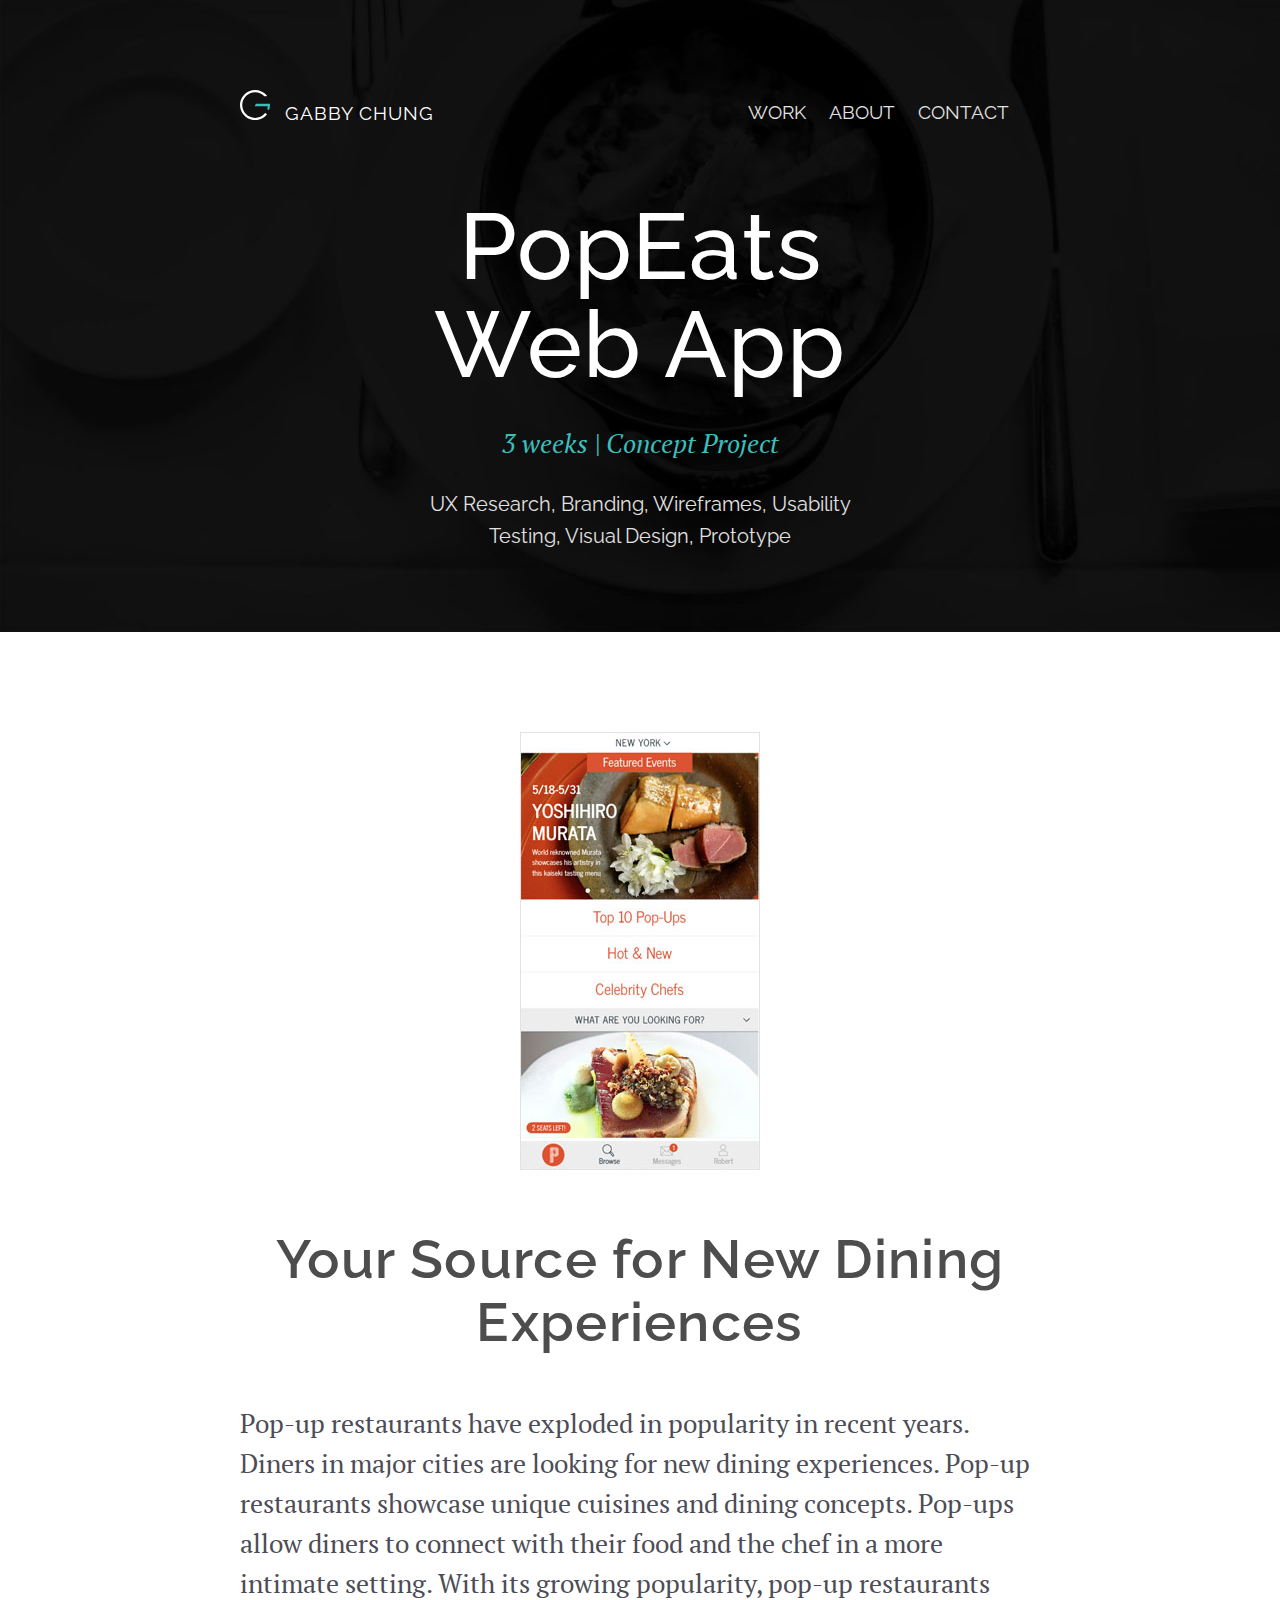
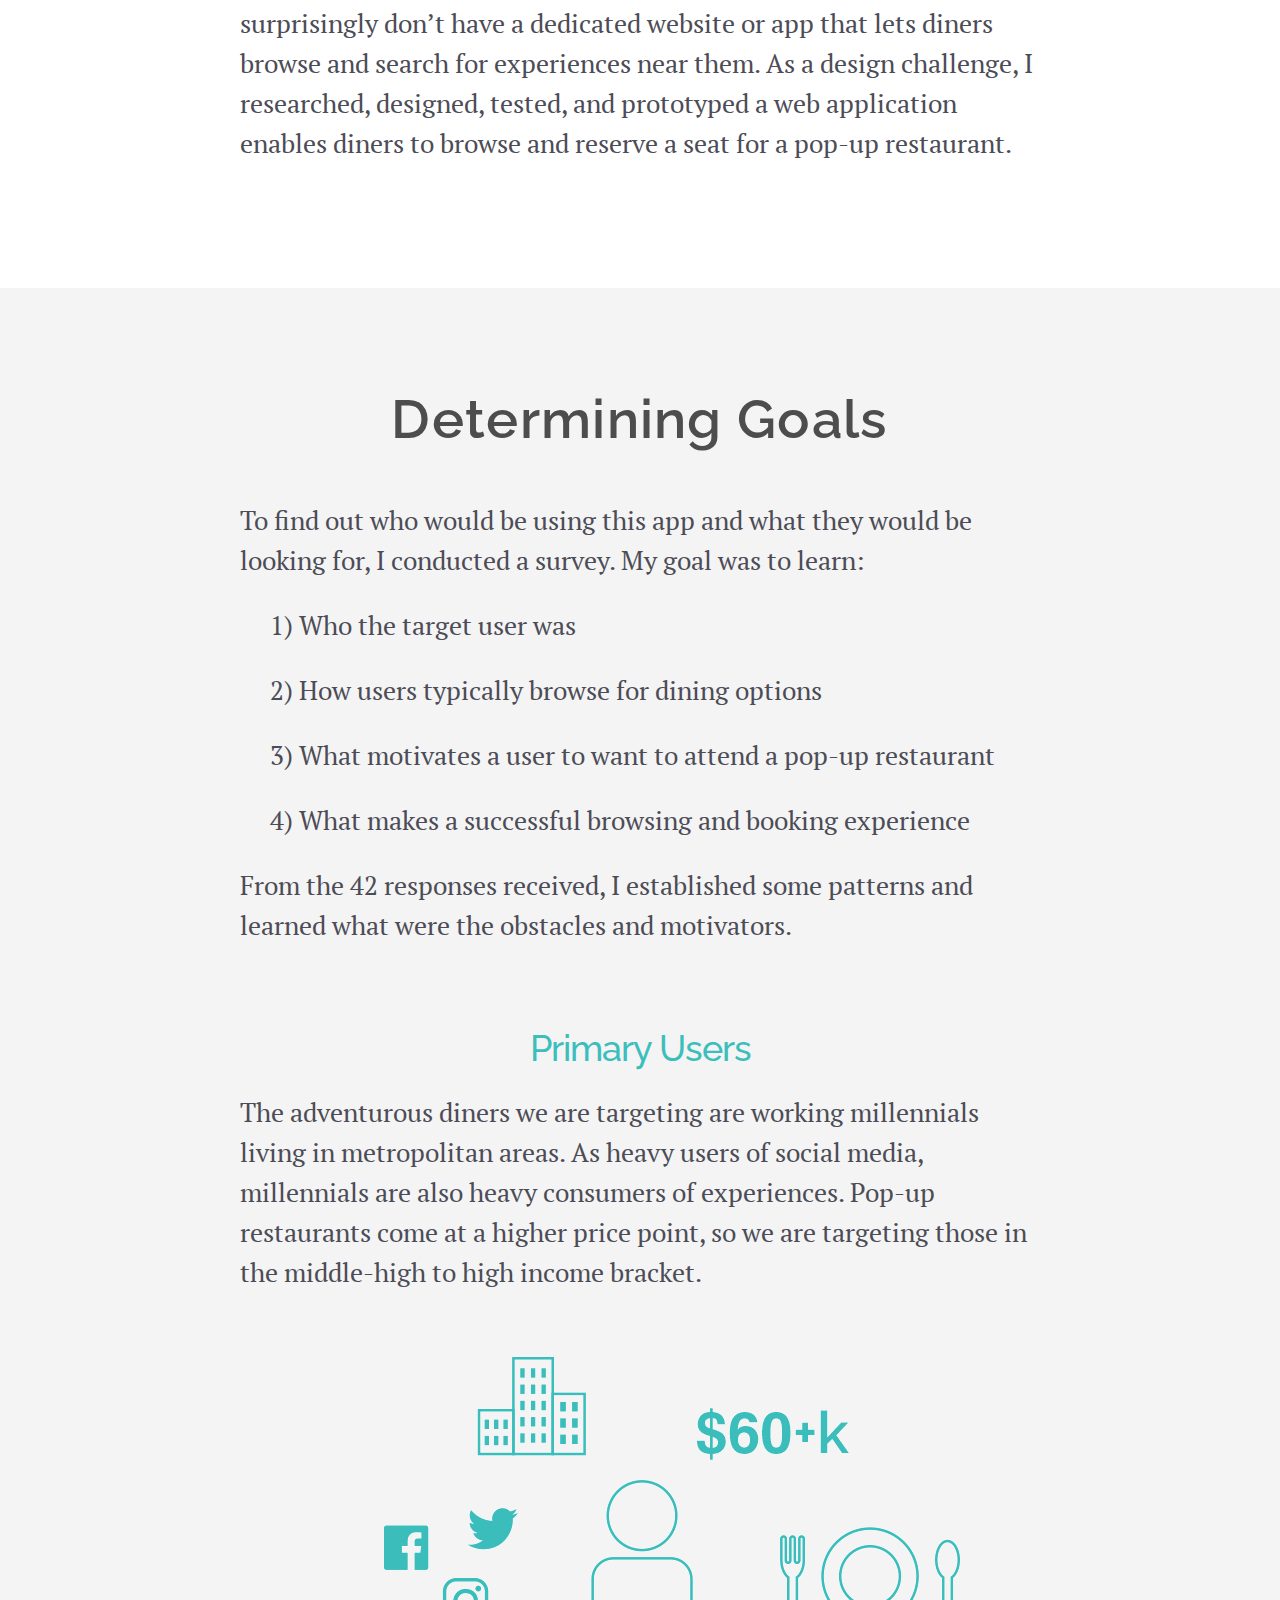
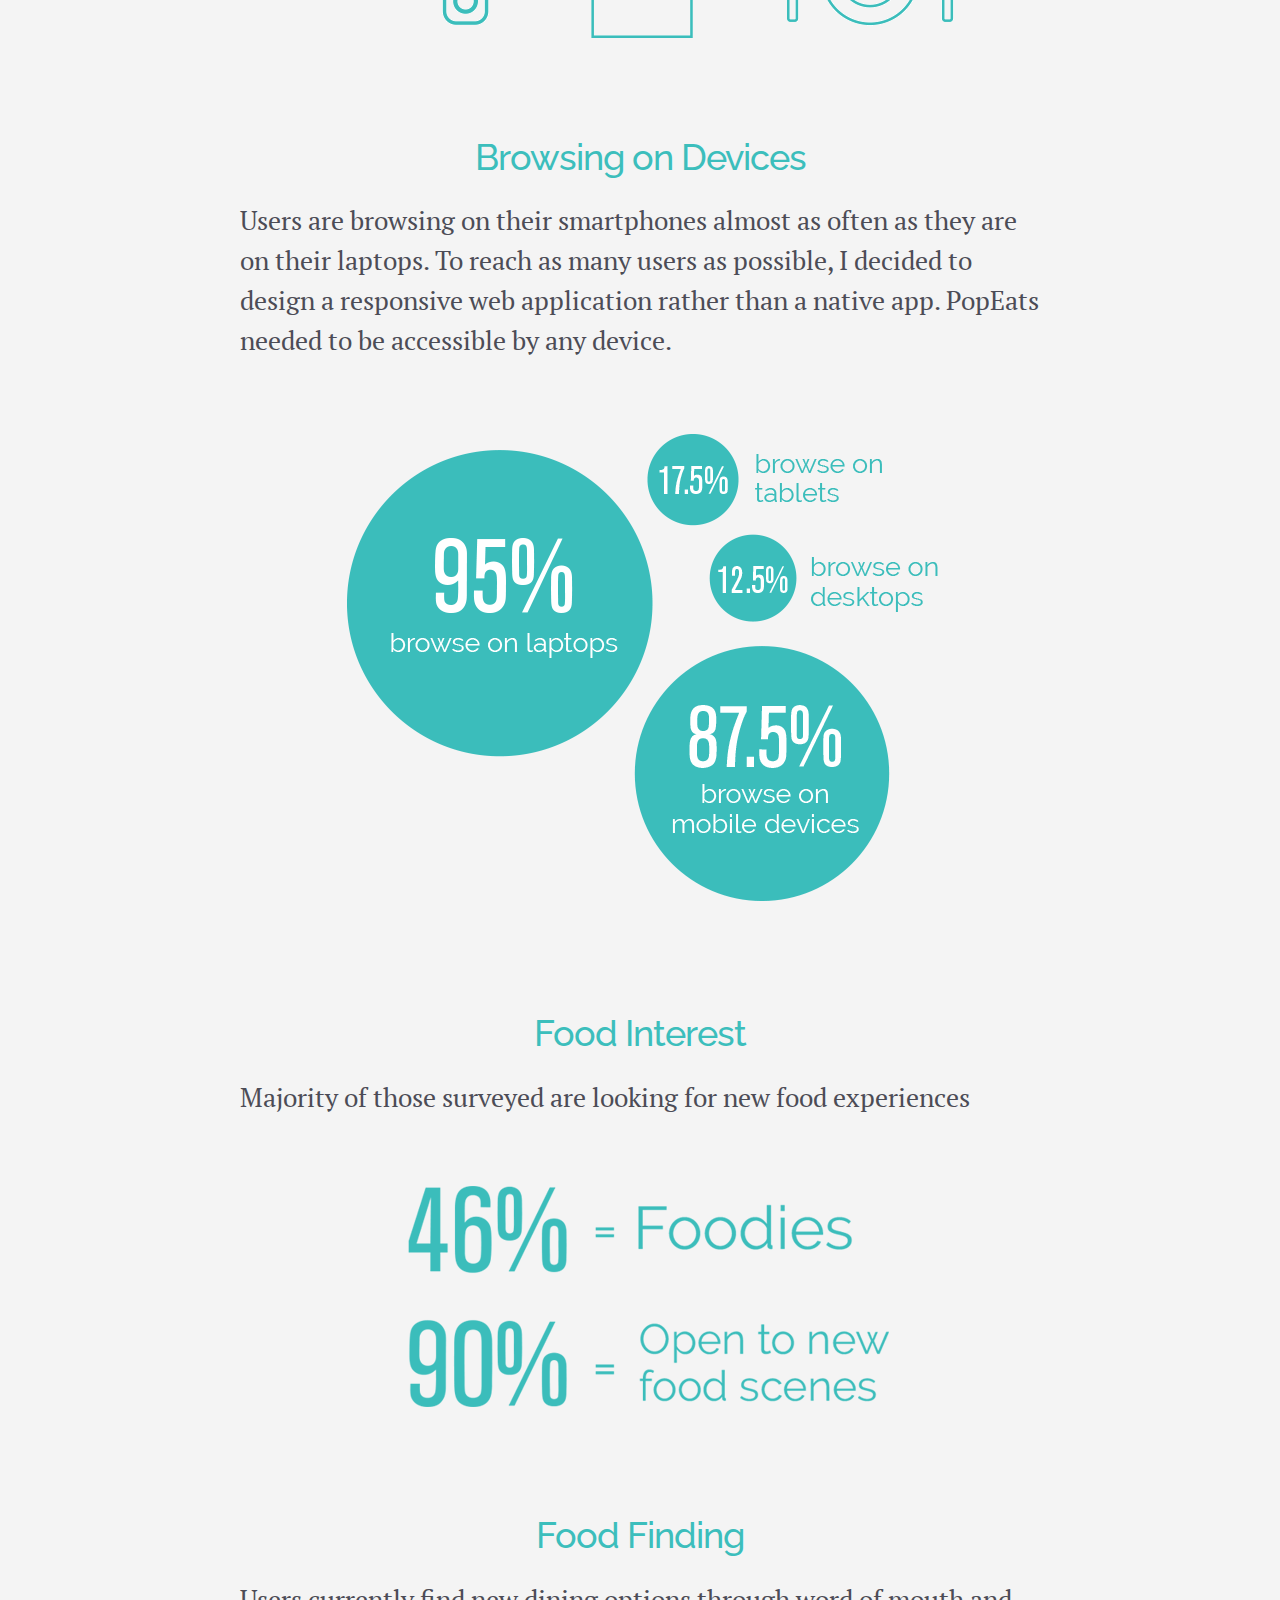
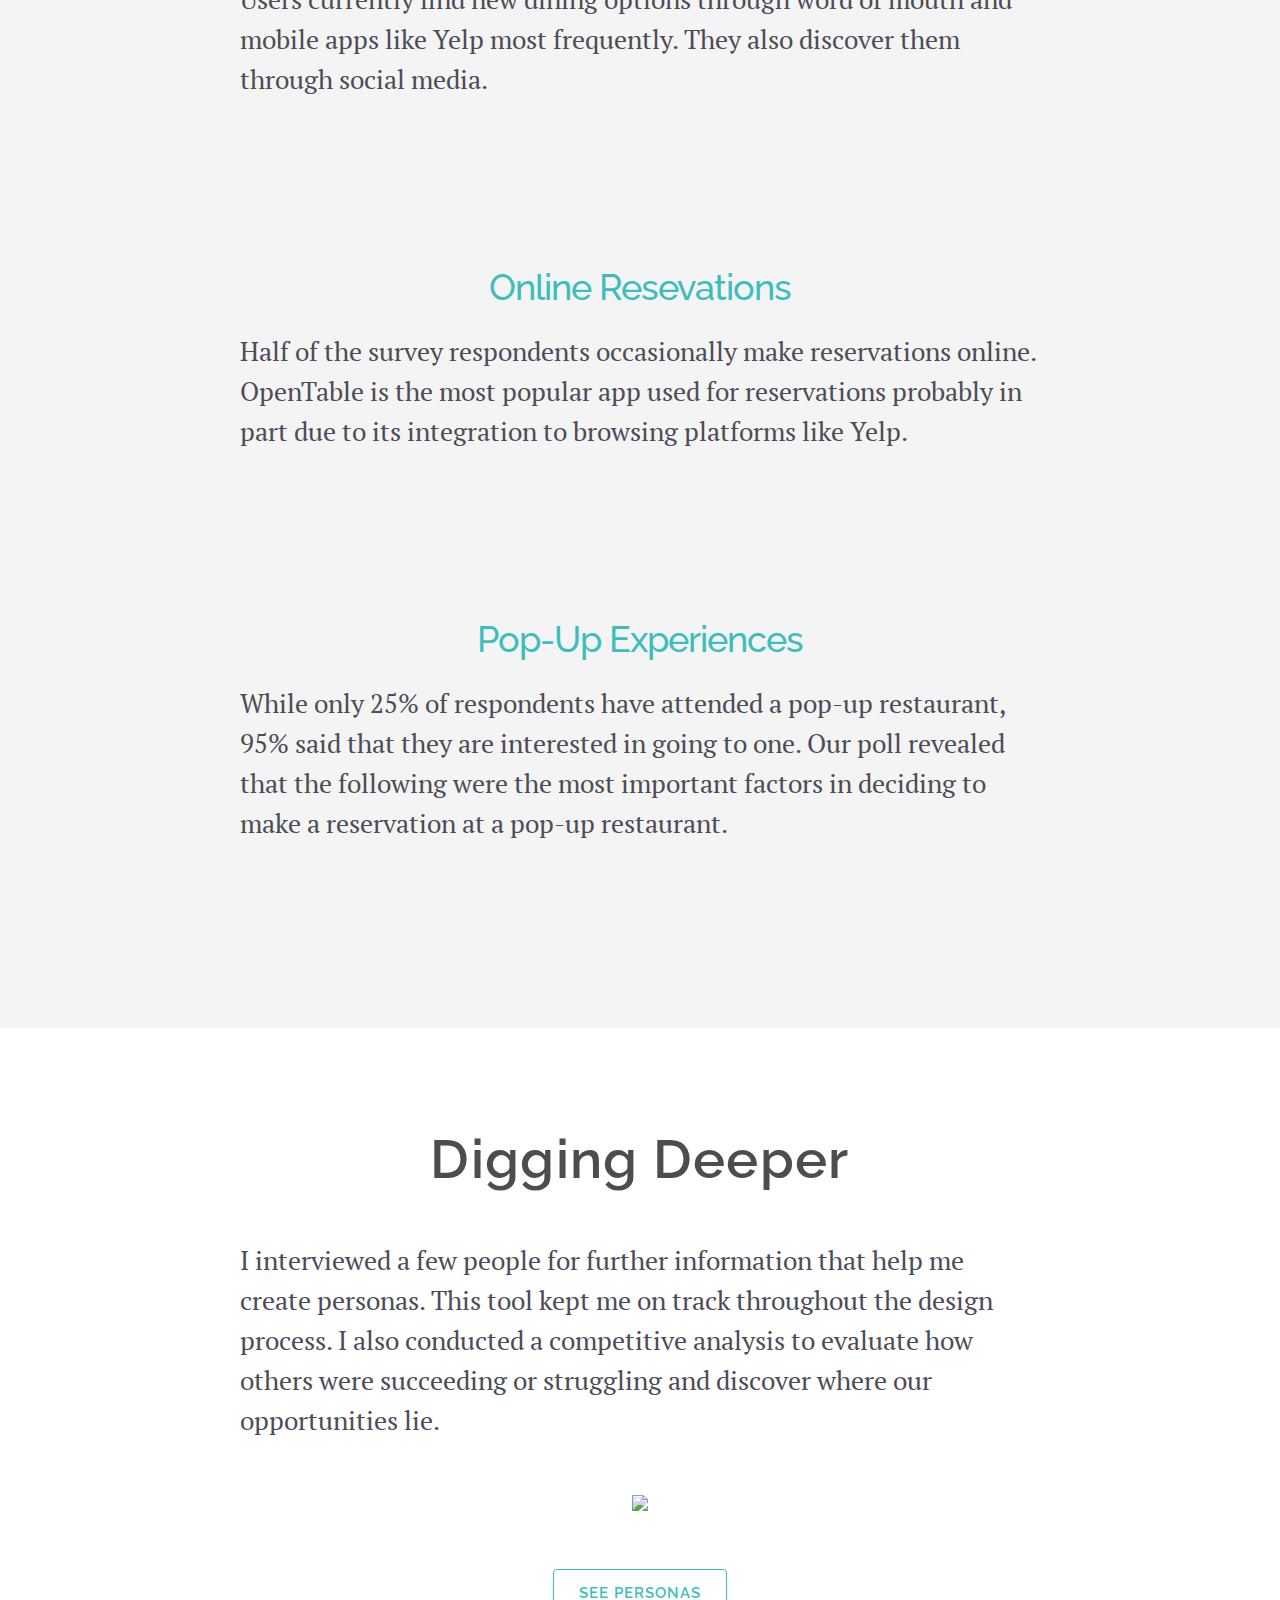
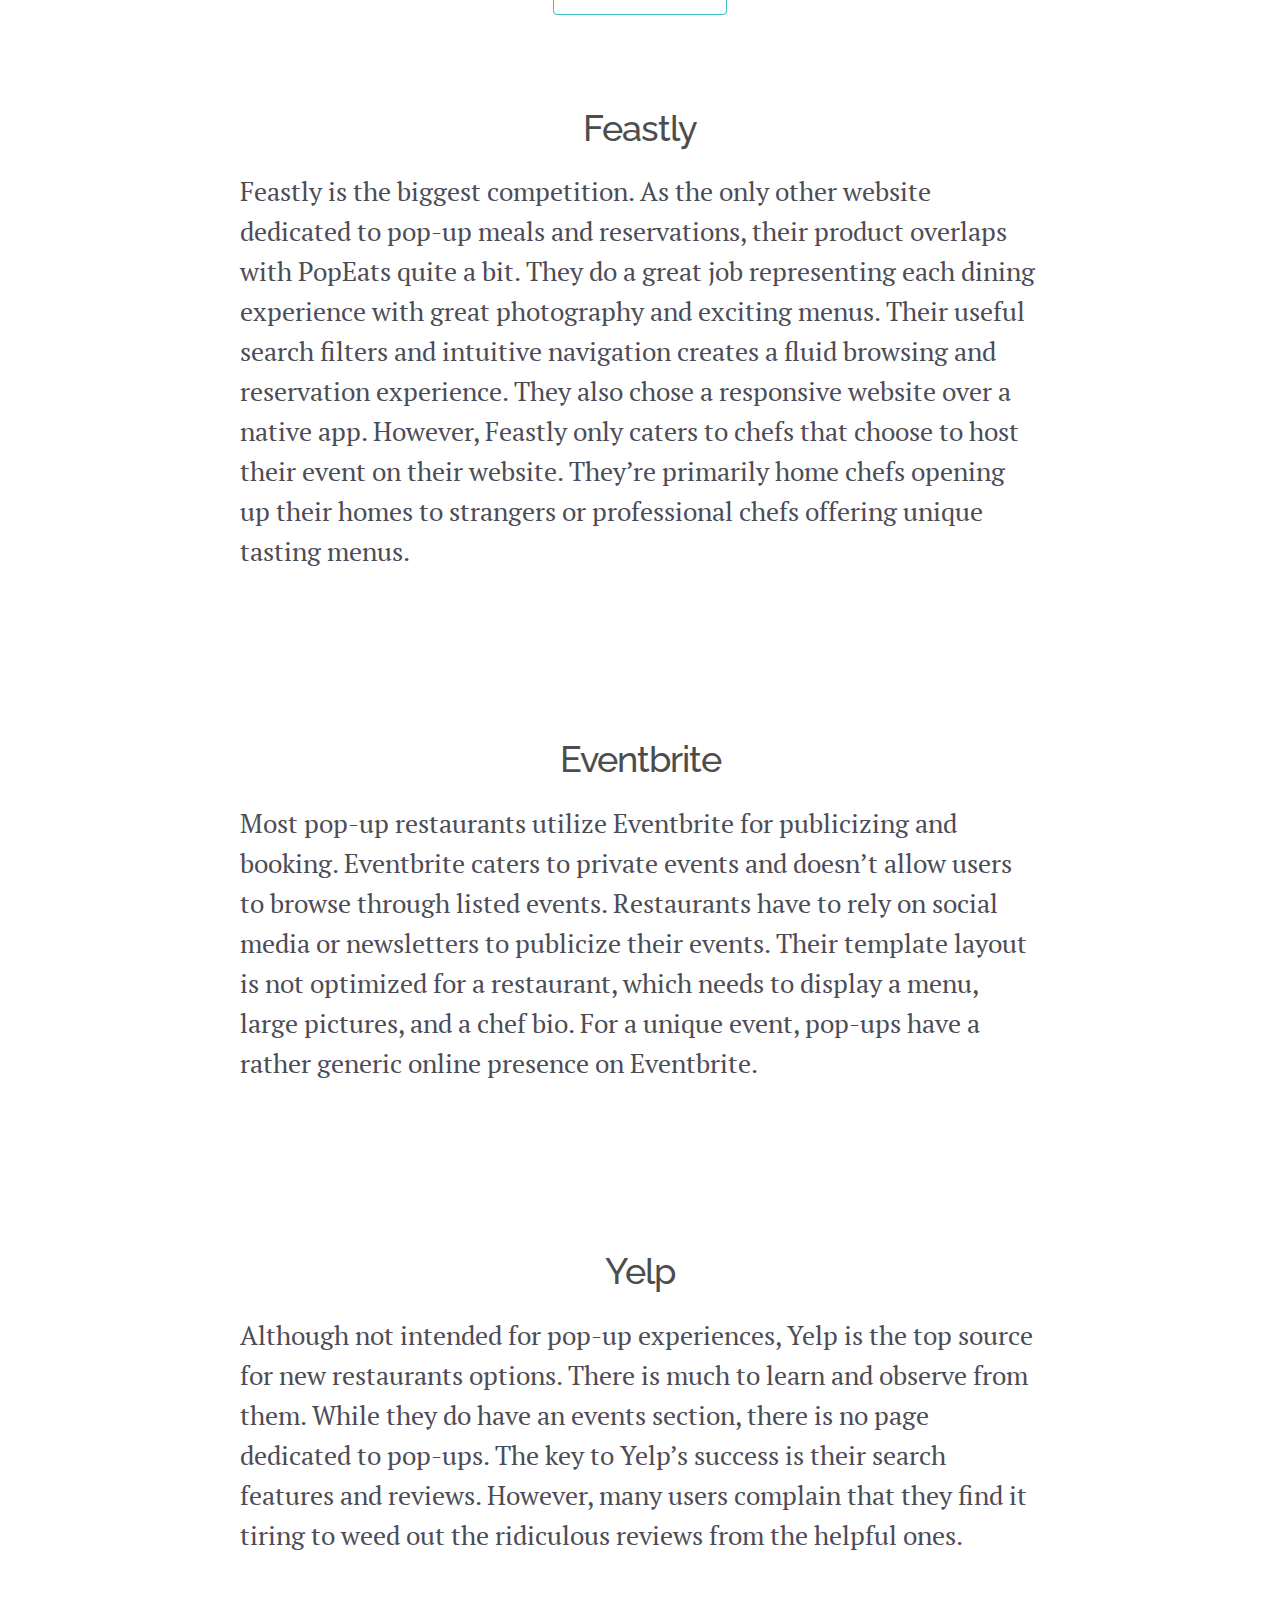
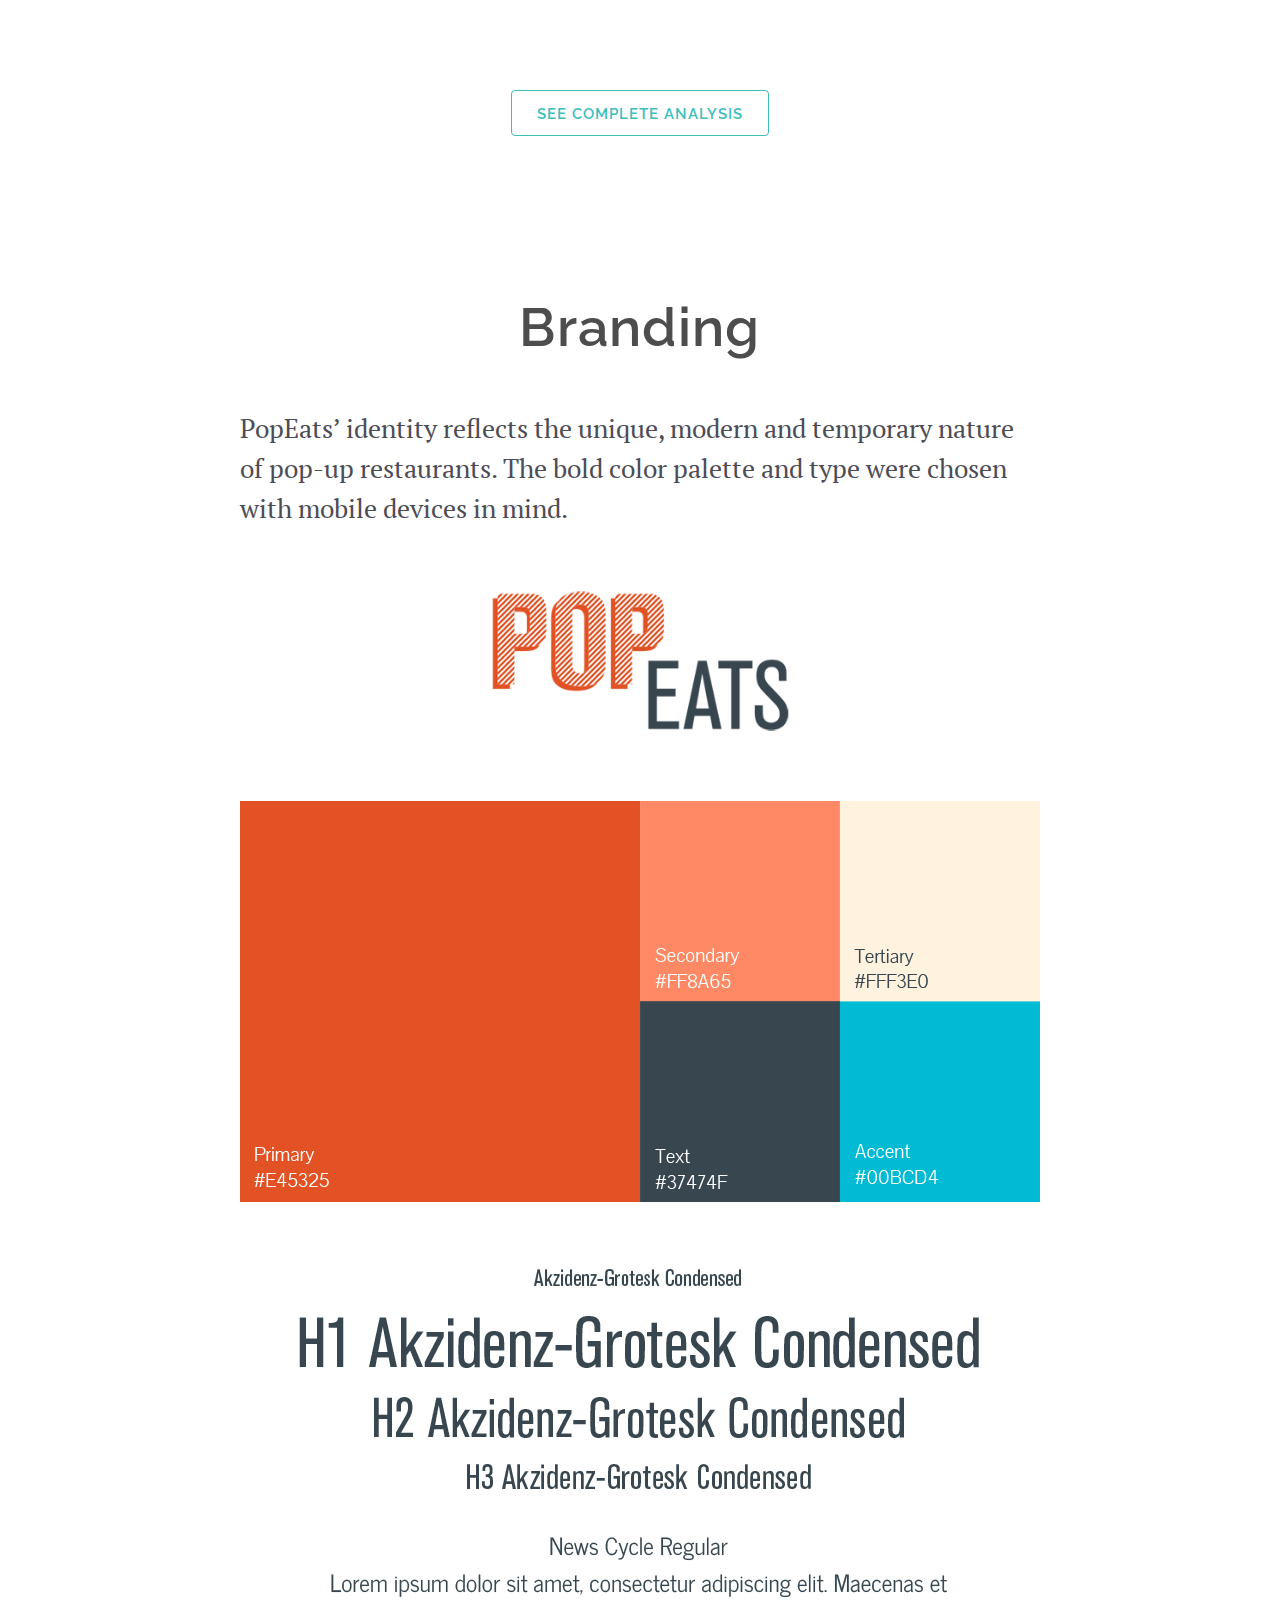
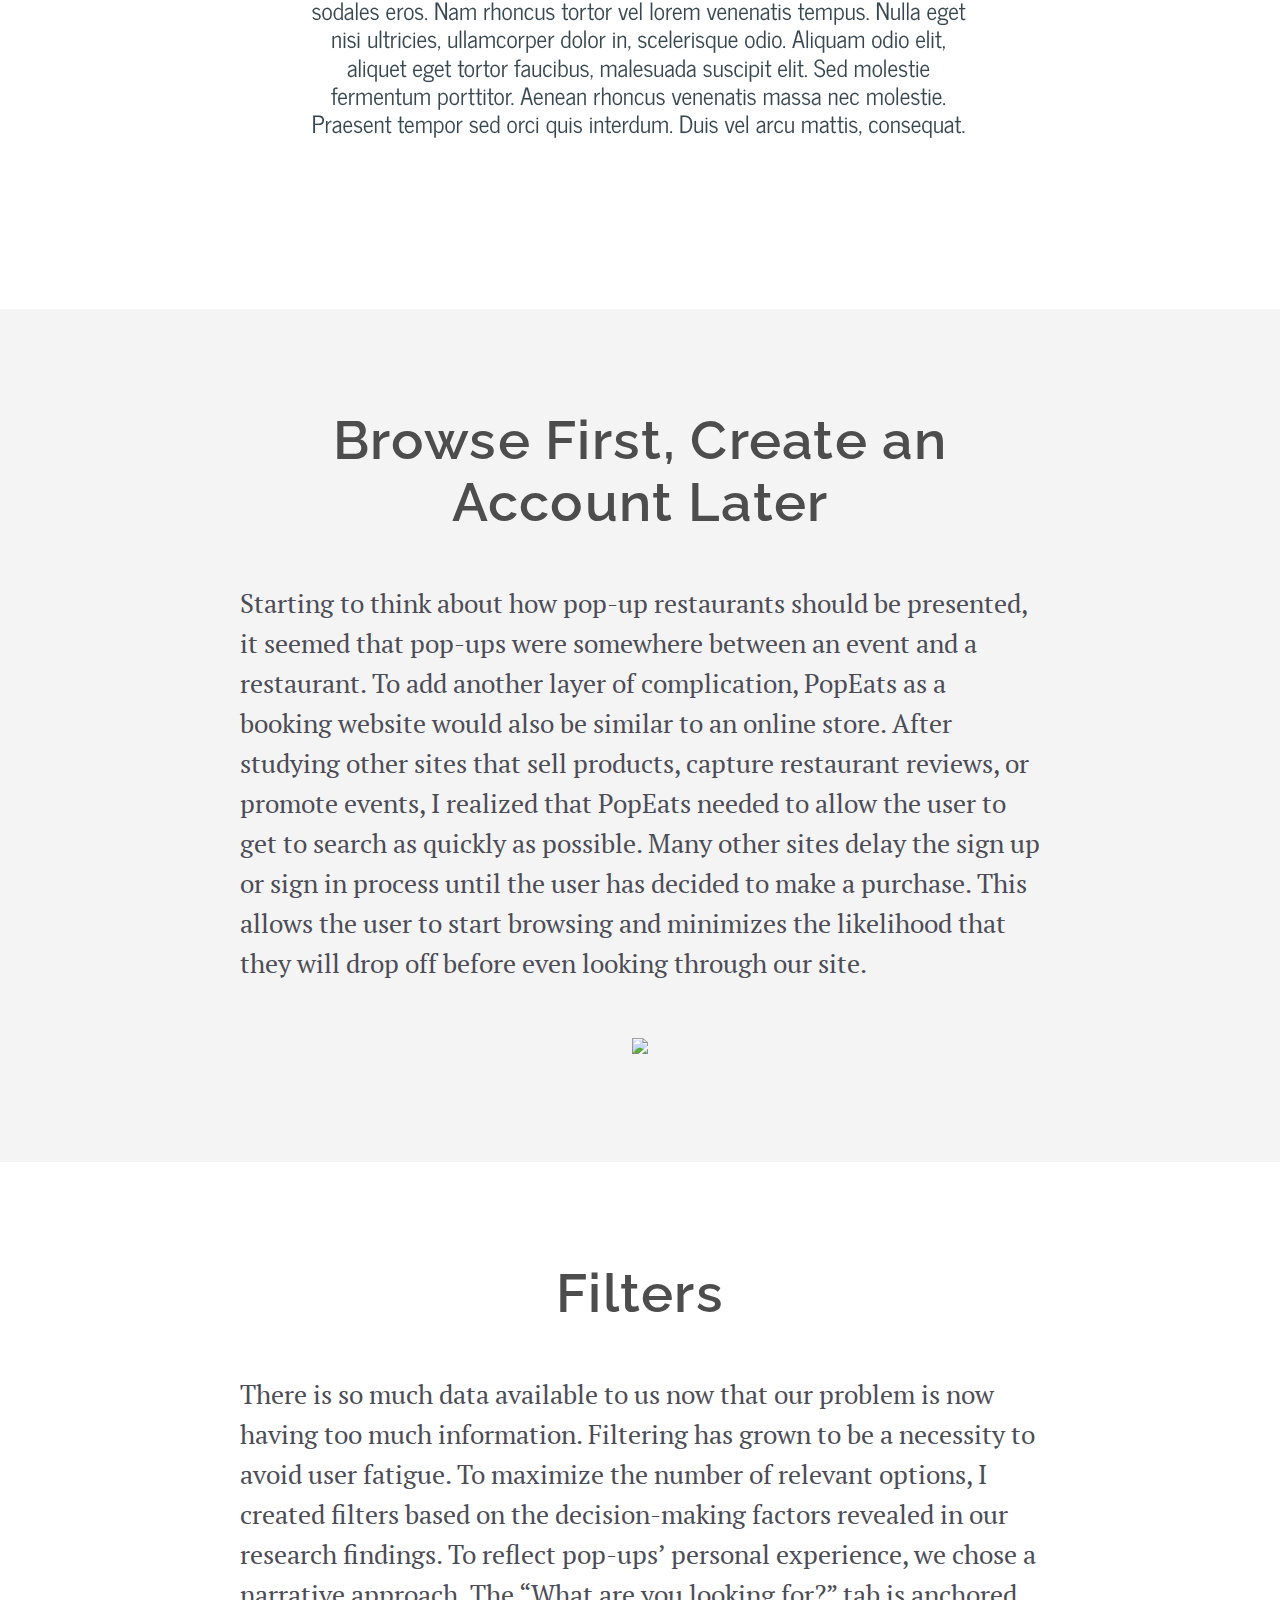
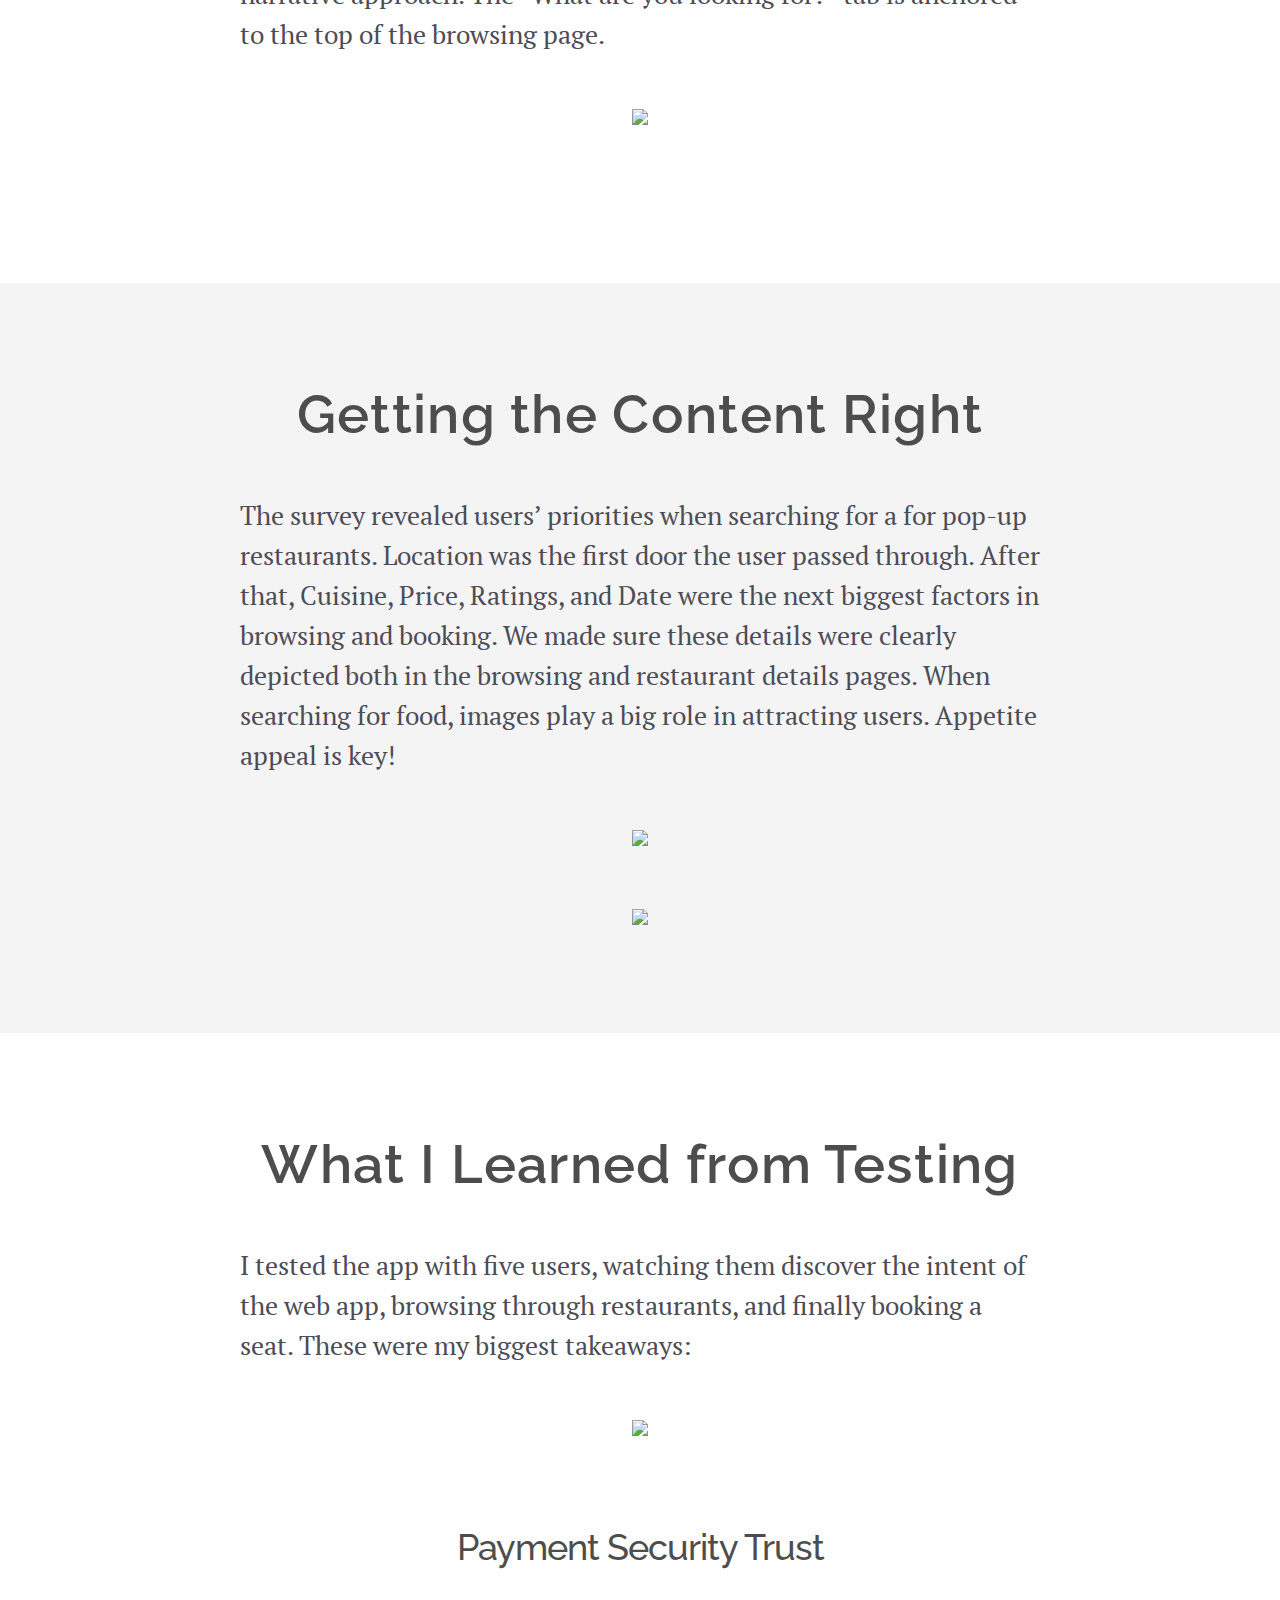
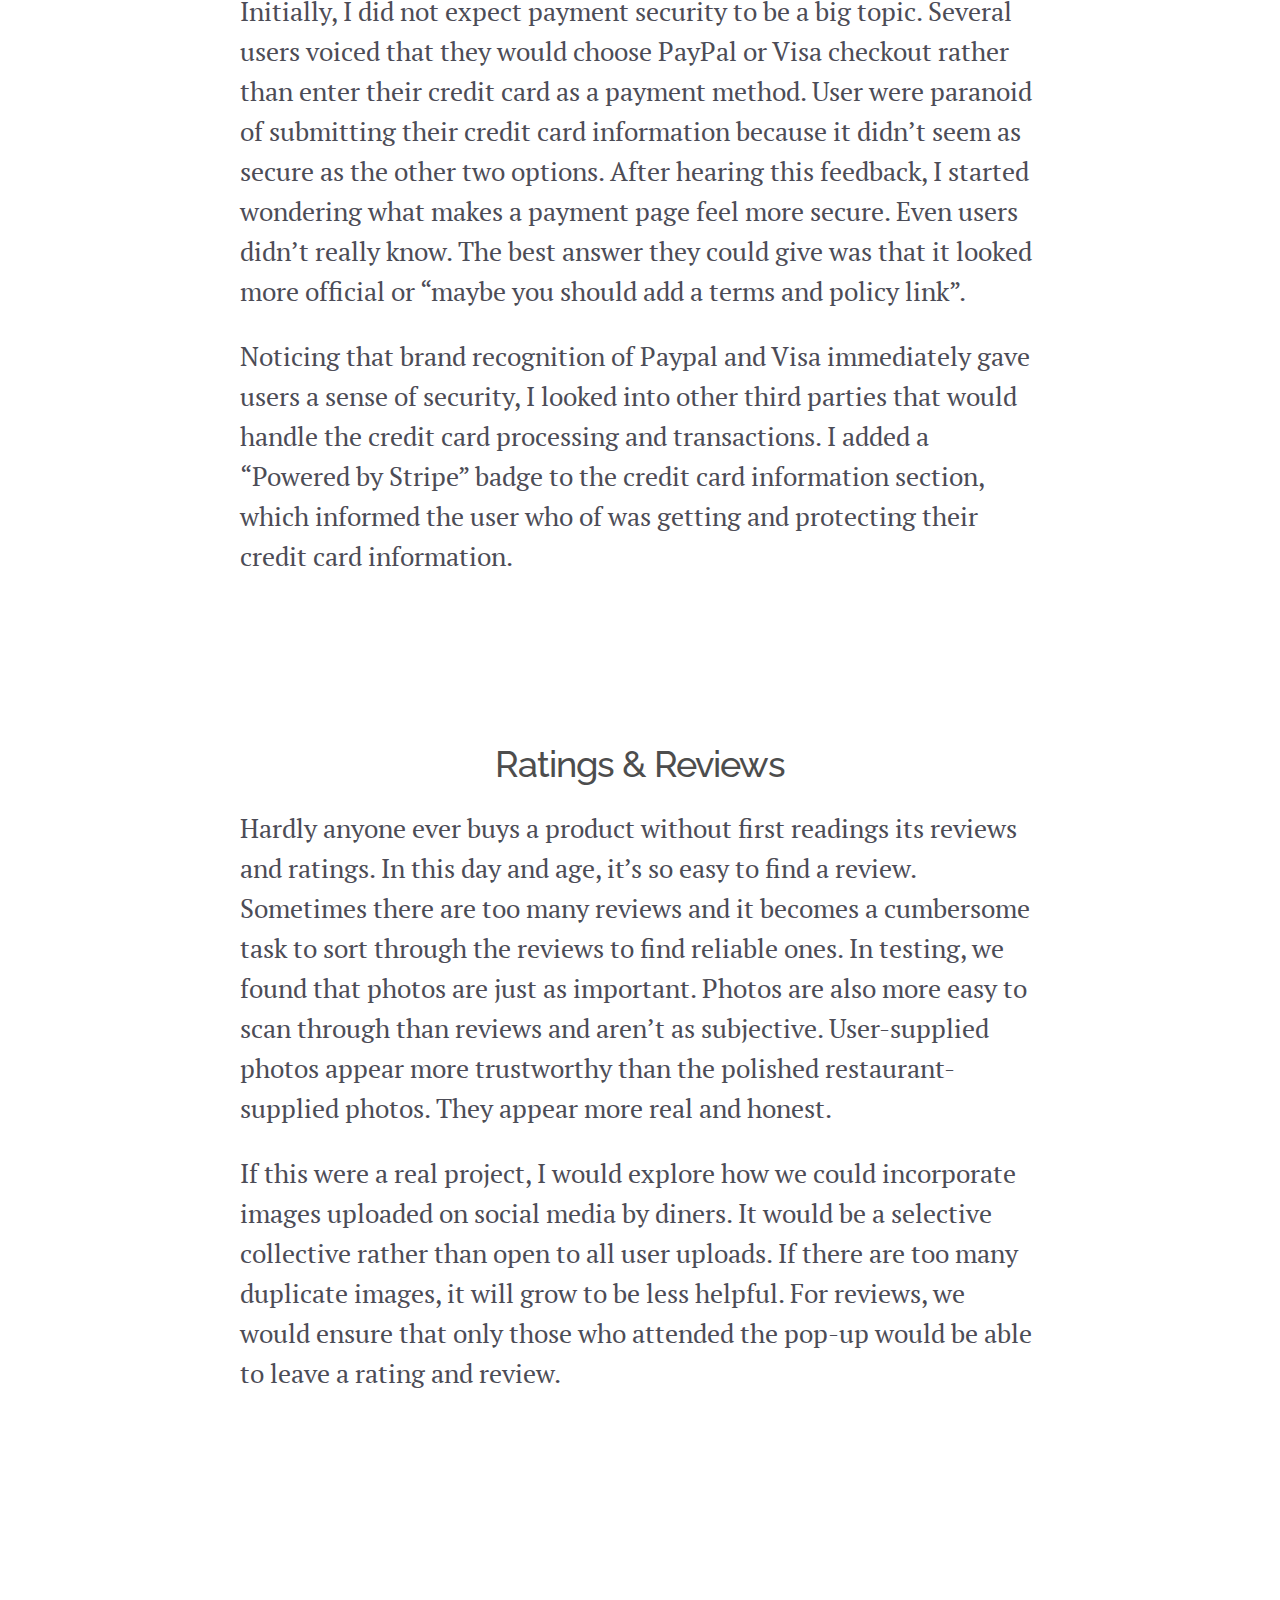
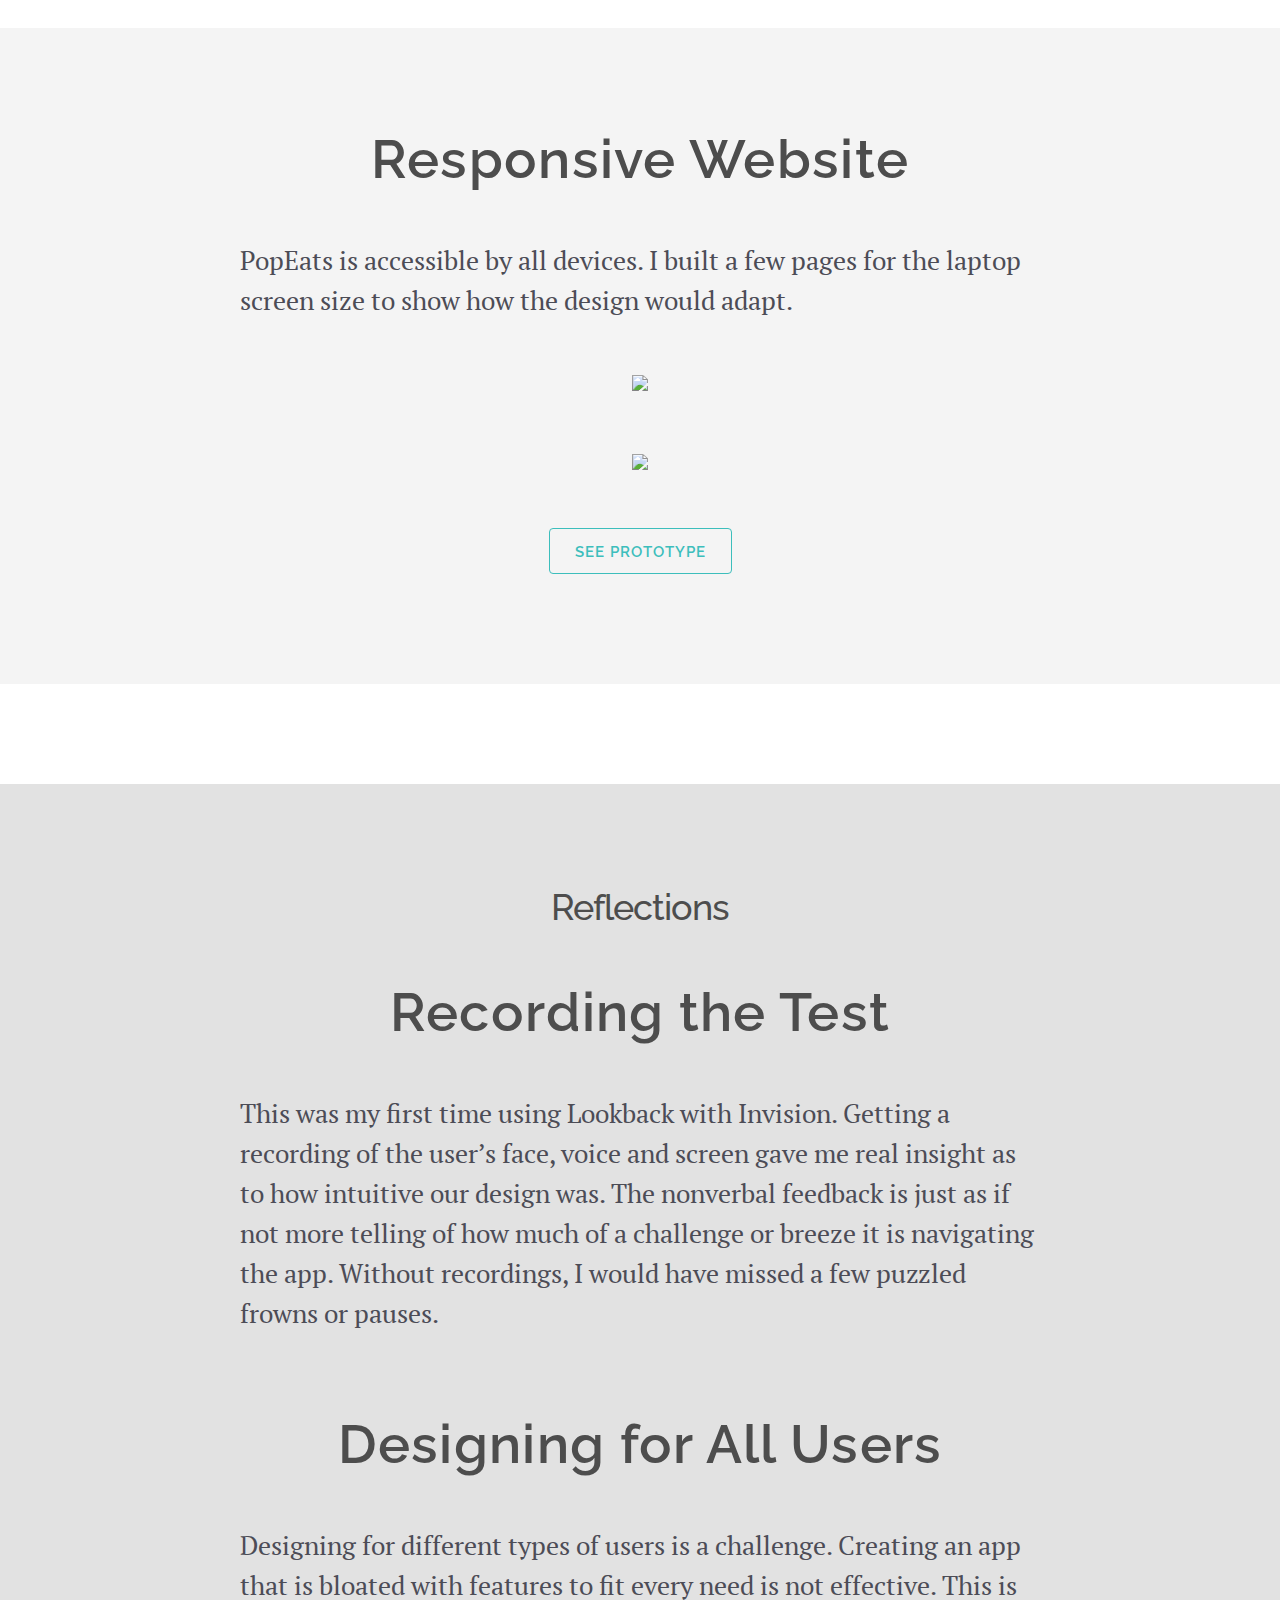
==== commit 4c4ab706: "thumbs revisions" ====
--- a/popeats-casestudy.html
+++ b/popeats-casestudy.html
@@ -283,7 +283,7 @@
             <div class="one-half column" style="margin-top: 5%">
                 <div class="img-centered" style="width:90%"><a href="souschef-stove-casestudy.html"><img class="u-max-full-width" src="images/home/SousChef_Stove_Thumb.jpg"/></a></div>
                 <h4 class="h4-title-centered line-space" style="margin-top:7rem">Sous Chef Stove</h4>
-                <div class="title-centered work-leadin">A Smart Kitchen Assistant</div>
+                <div class="title-centered work-leadin">A SMART KITCHEN ASSISTANT</div>
             </div>
             <div class="one-half column" style="margin-top: 5%">
                 <div class="img-centered"><a href="souschef-app-casestudy.html"><img class="u-max-full-width" src="images/home/SousChef_App_Thumb.jpg"/></a></div>
--- a/css/skeleton.css
+++ b/css/skeleton.css
@@ -542,7 +542,7 @@
 }
 .pop-eats-home{
     margin-top: 5%; 
-    padding: 0 5rem; 
+    padding: 0 5rem;
 }
 .work-left {
     text-align: center;
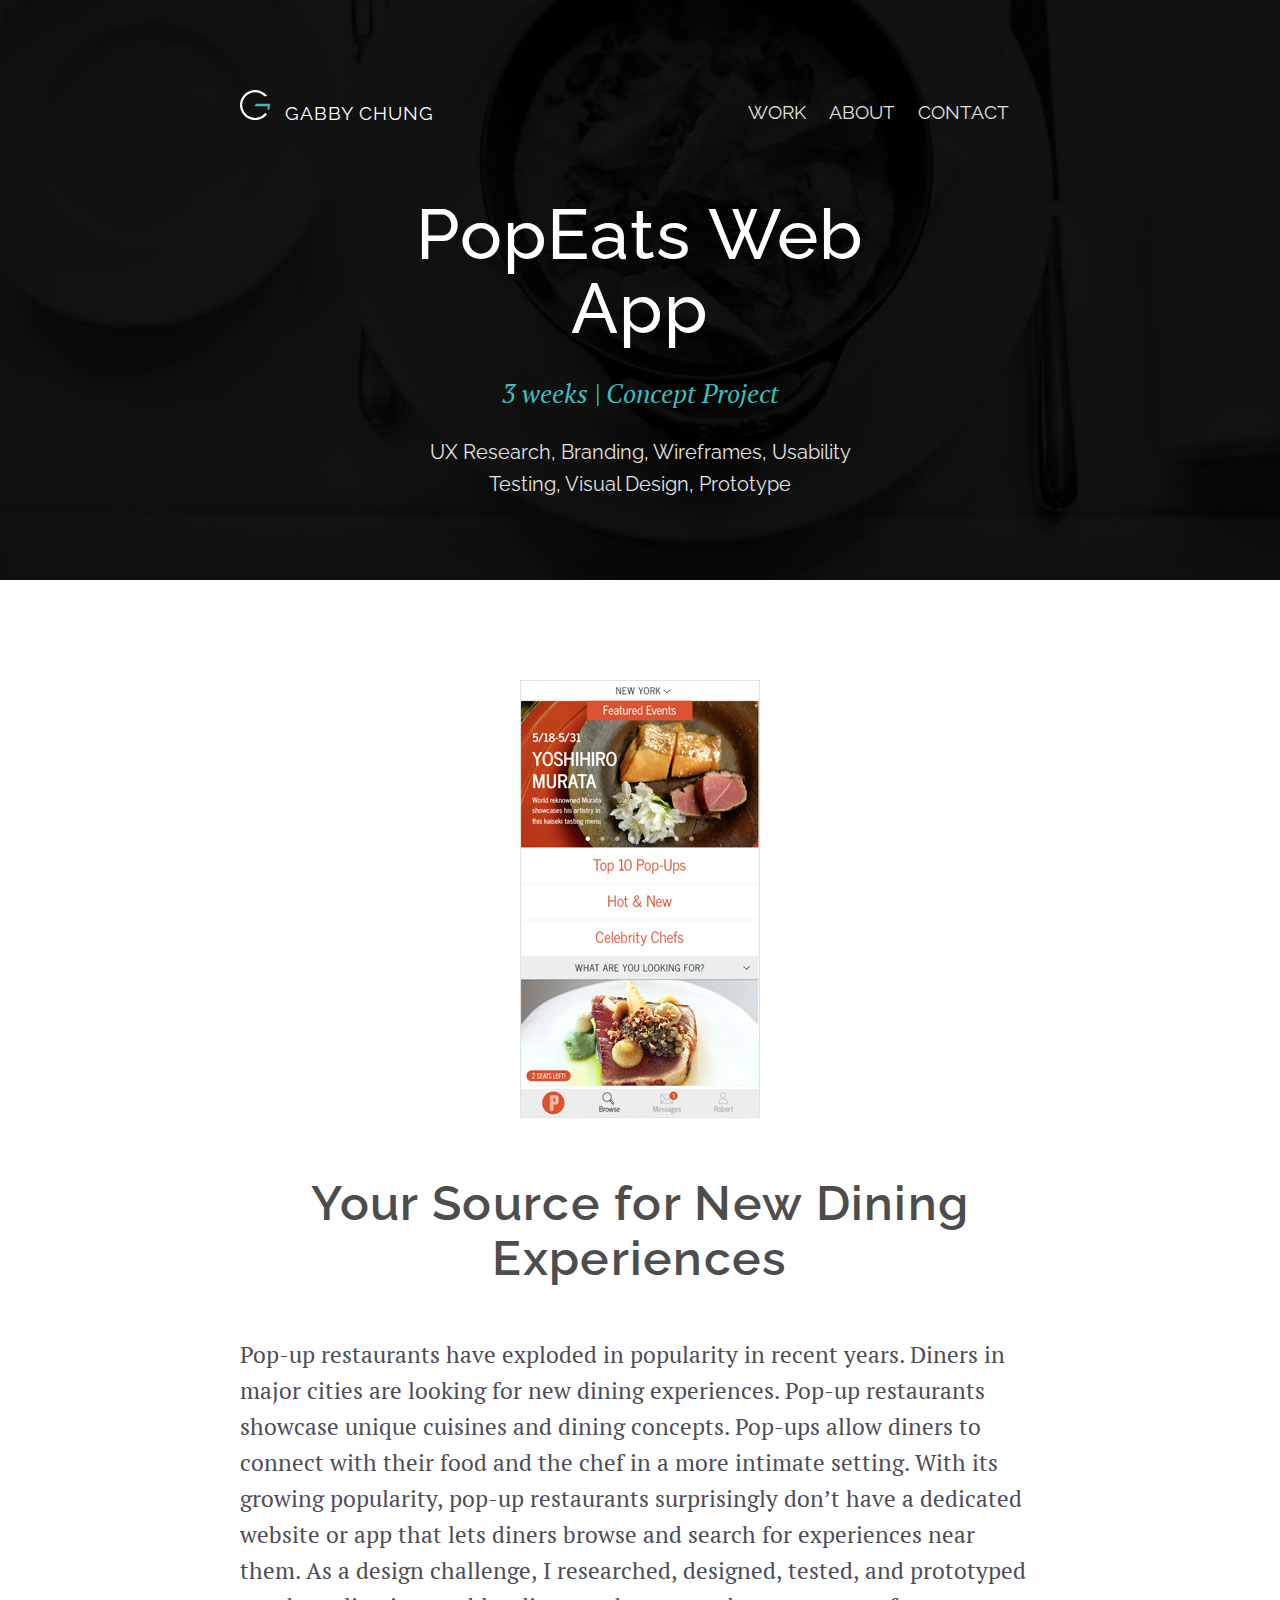
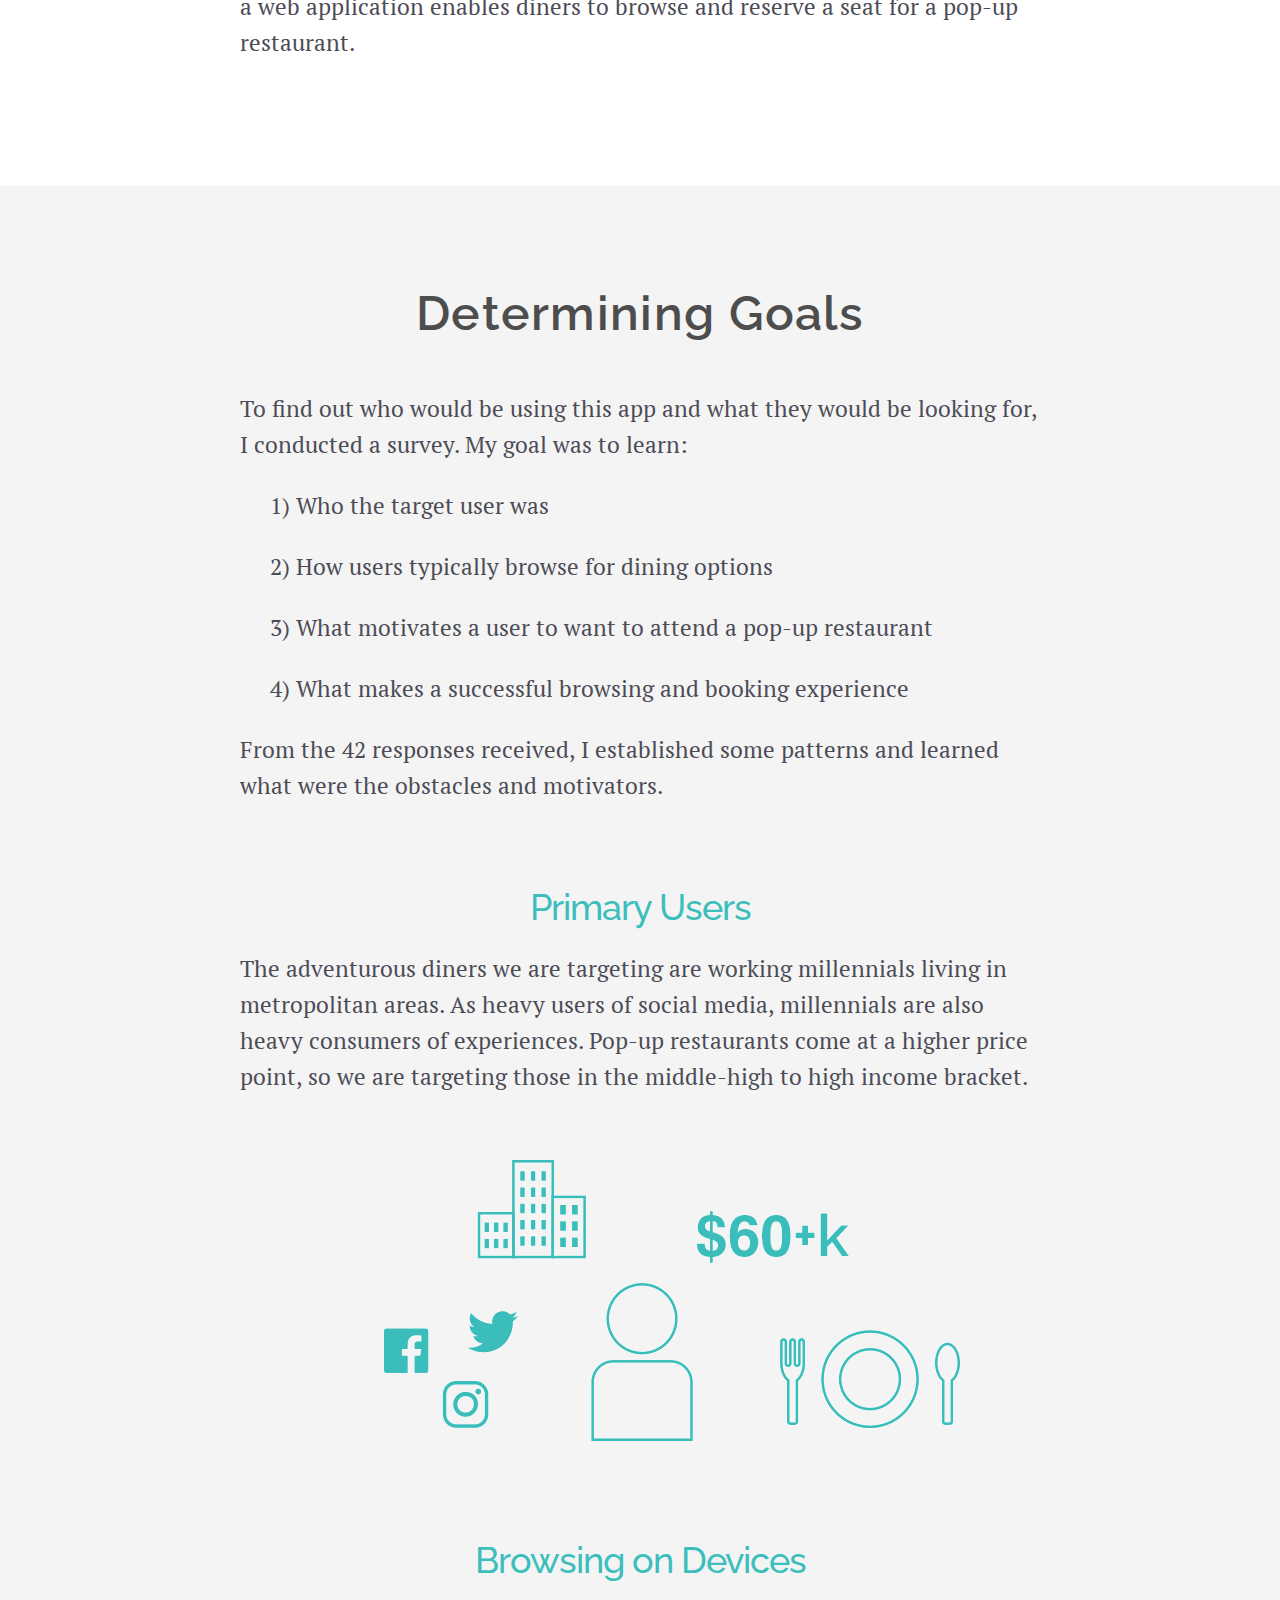
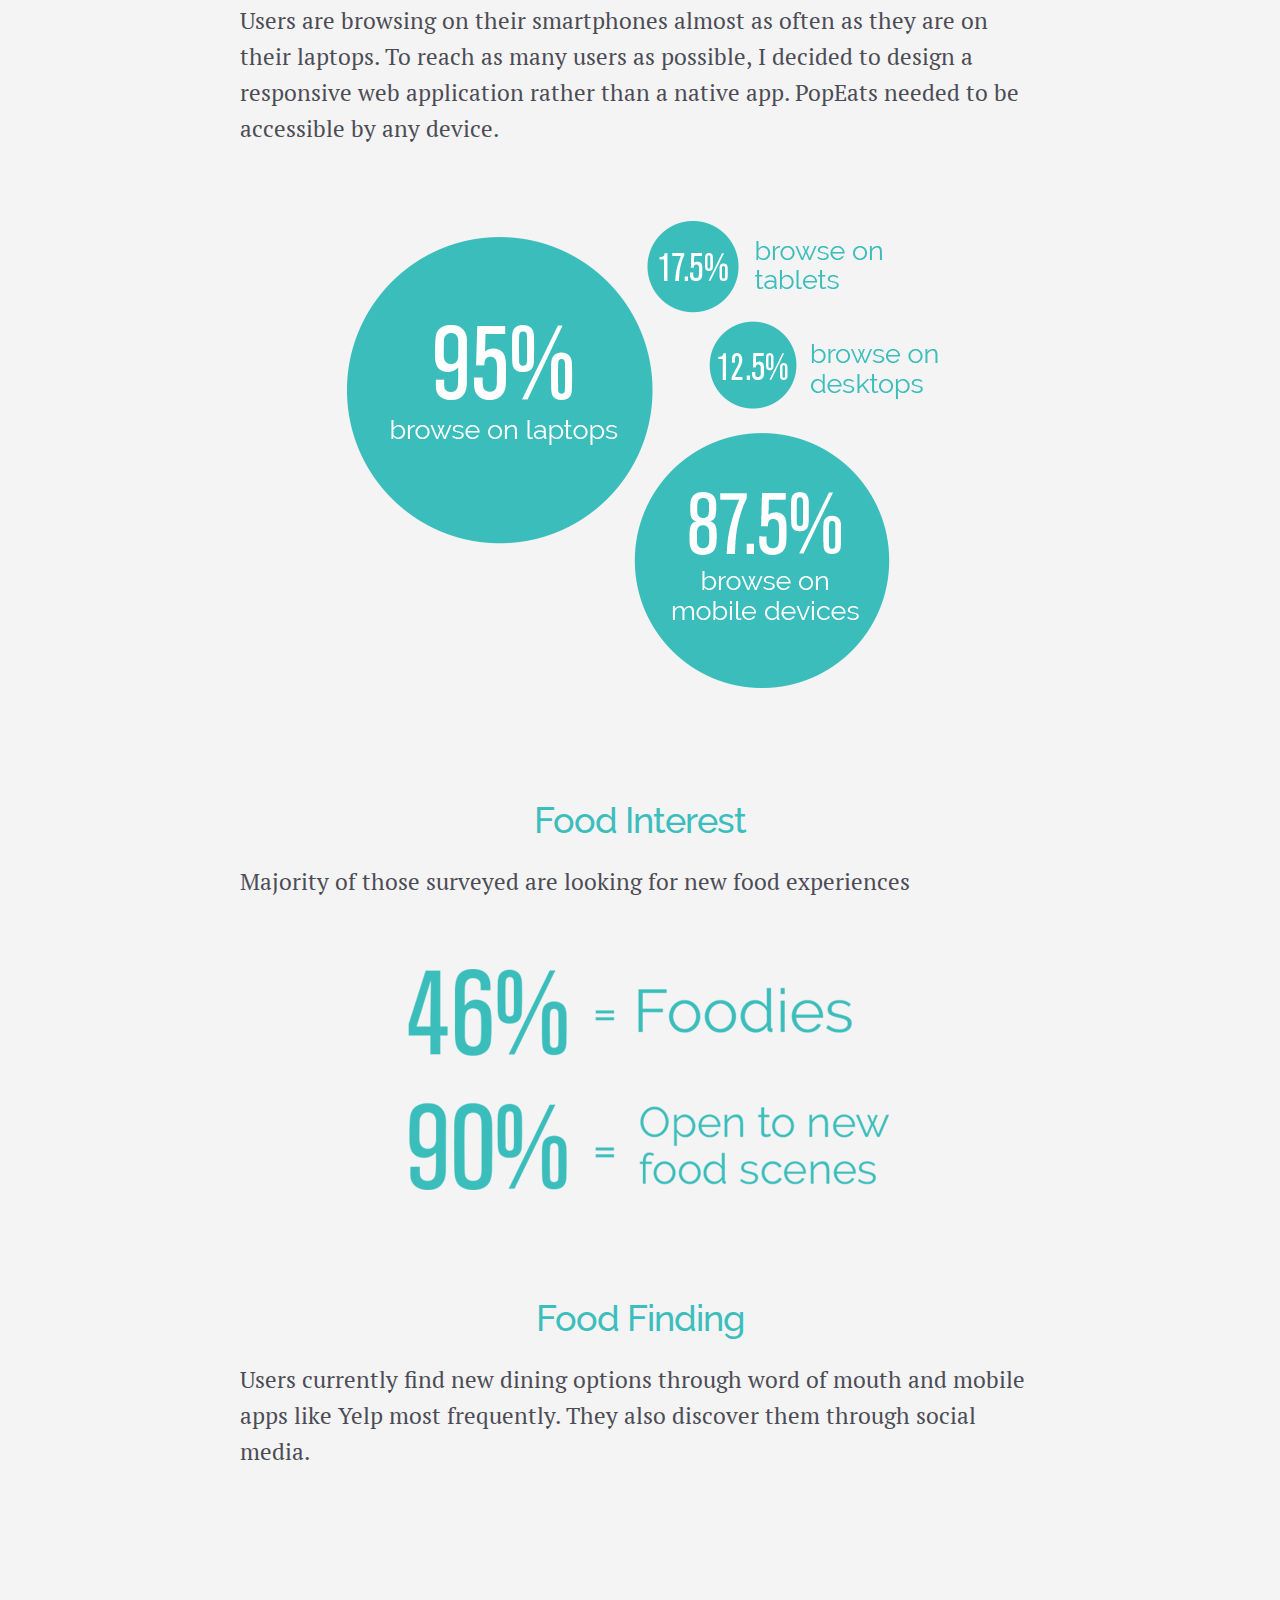
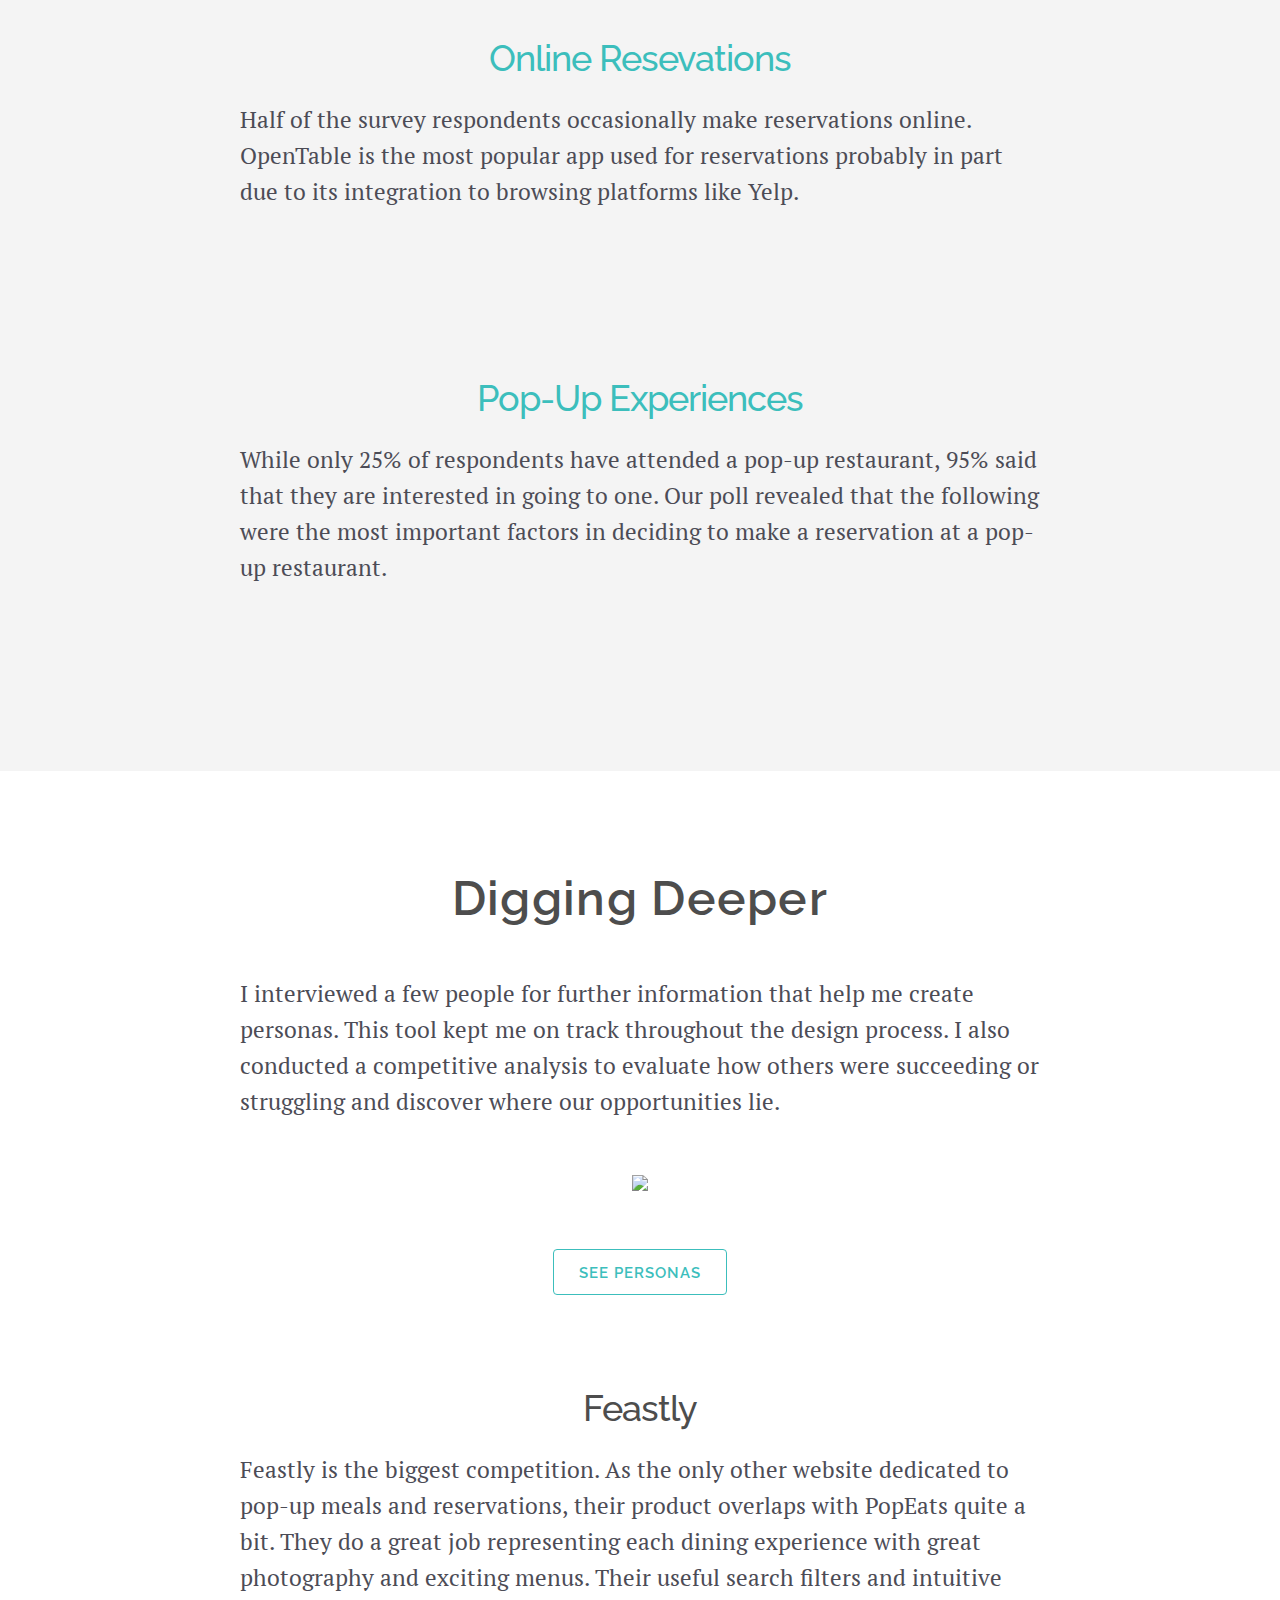
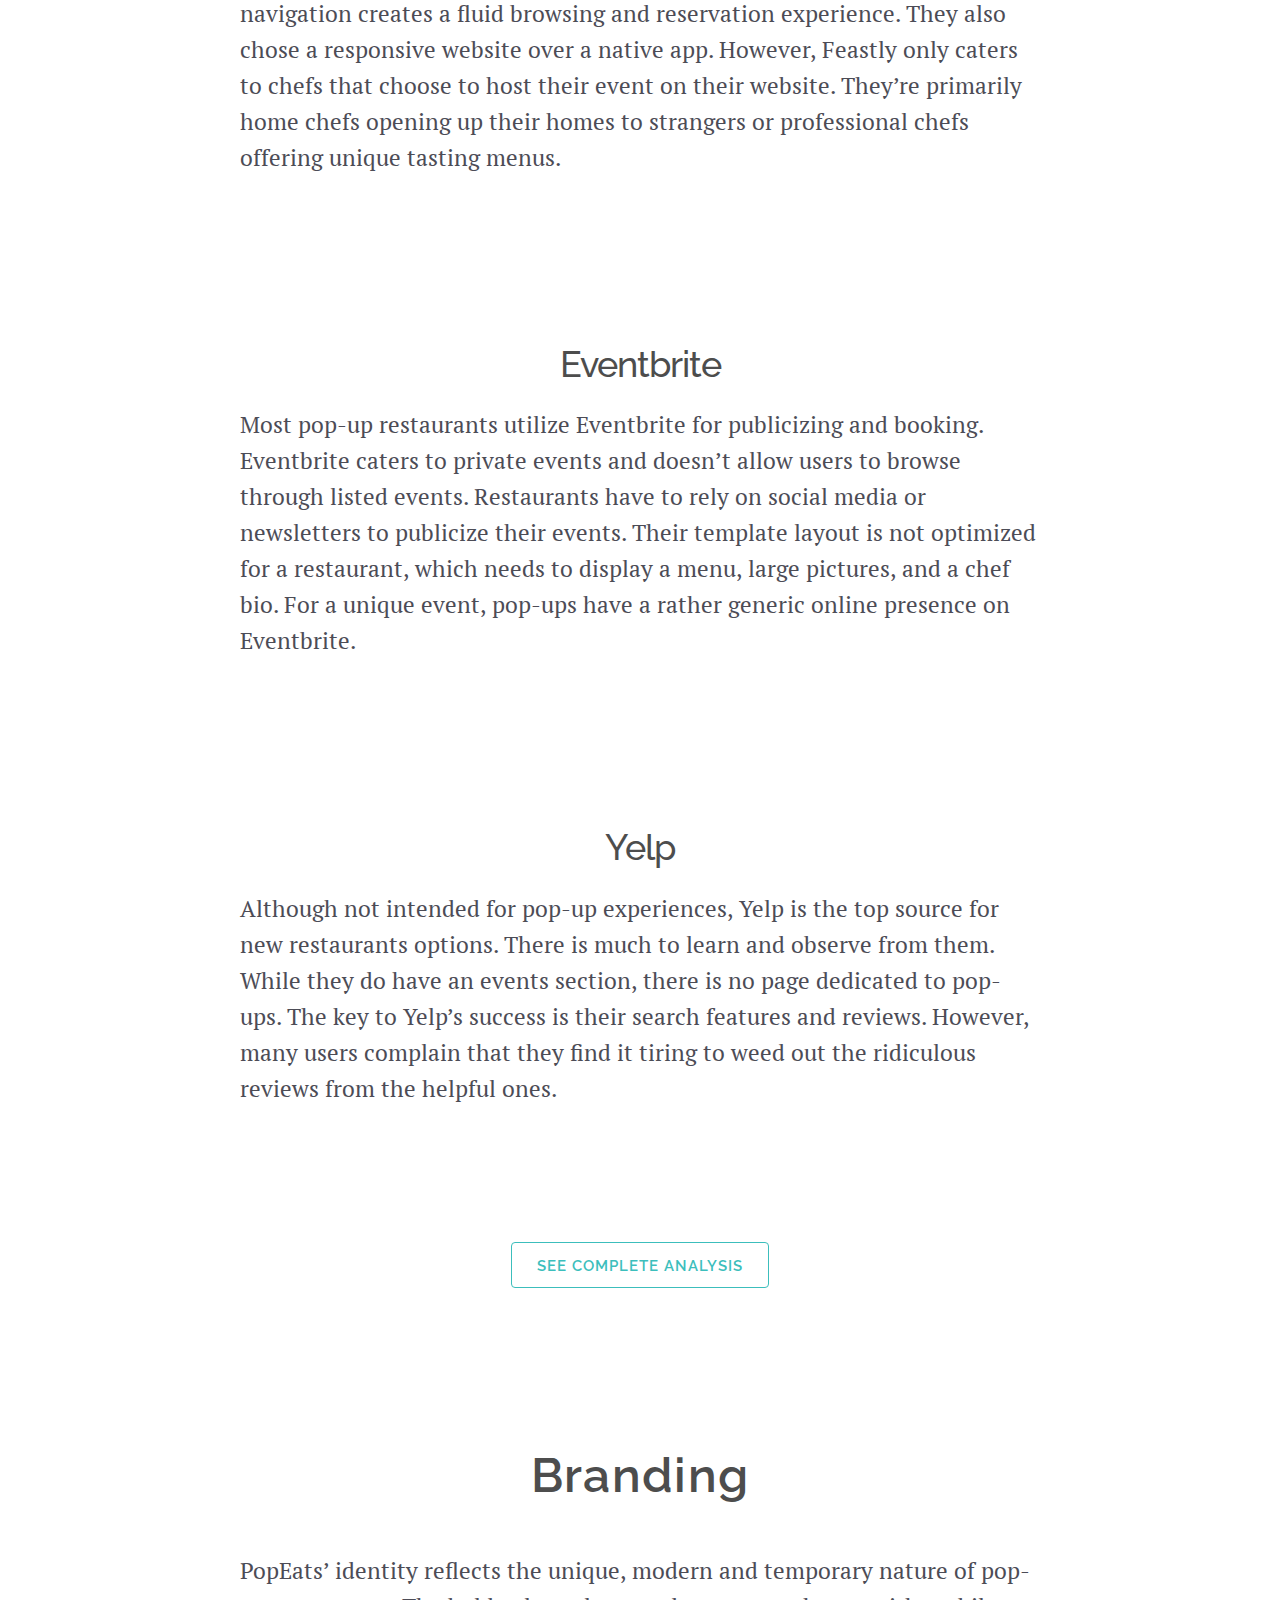
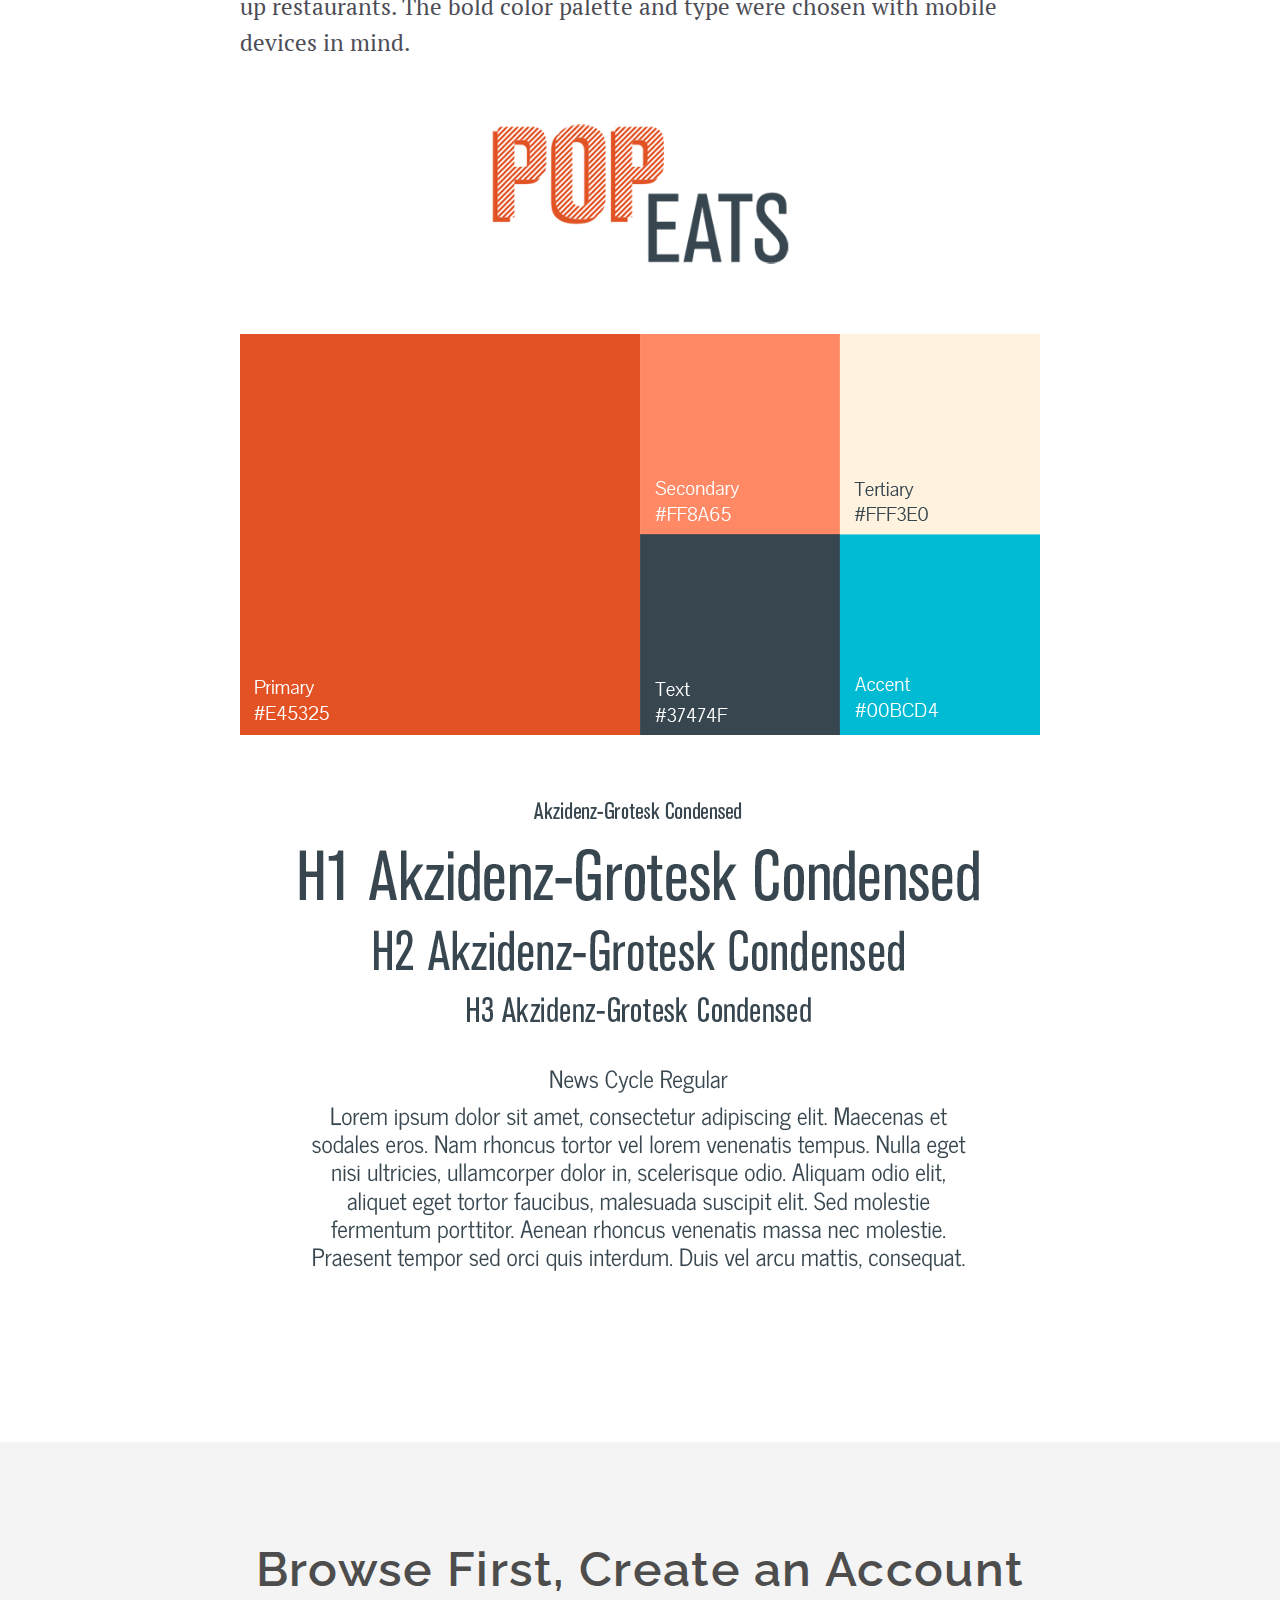
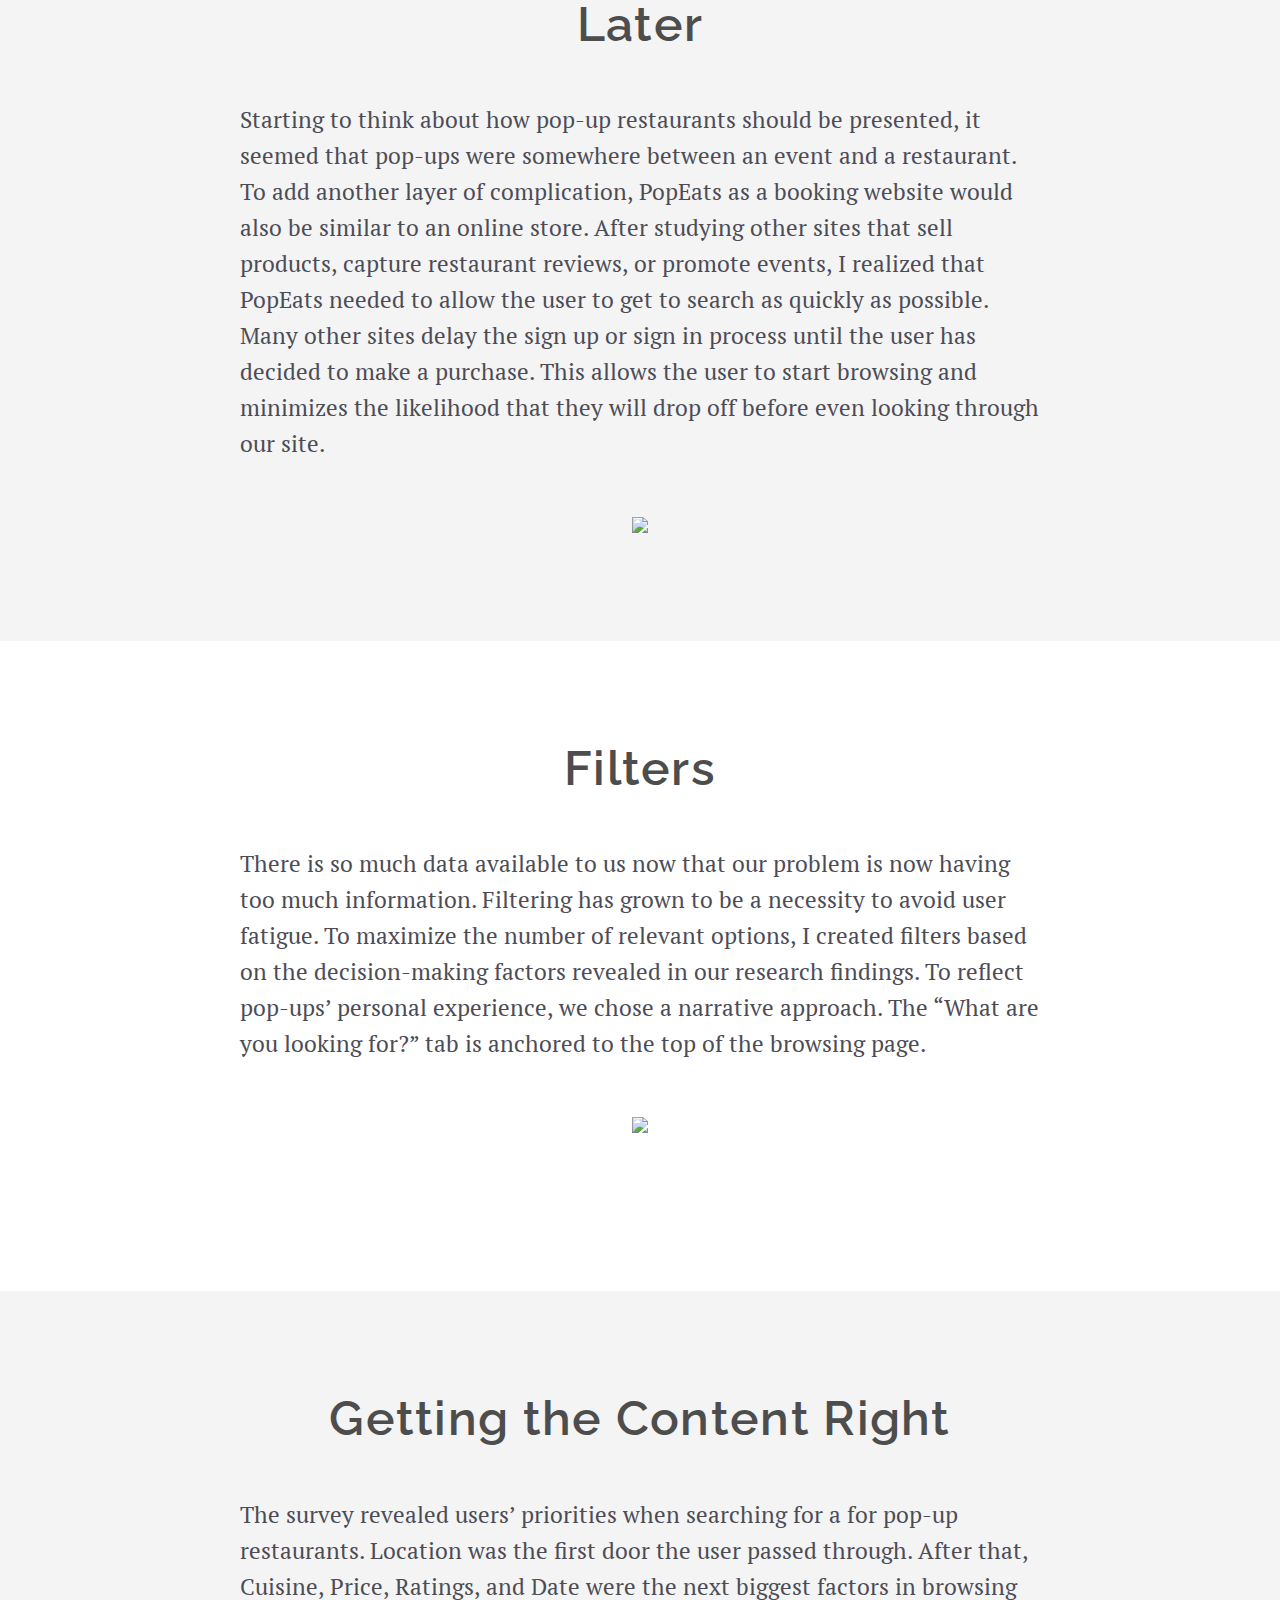
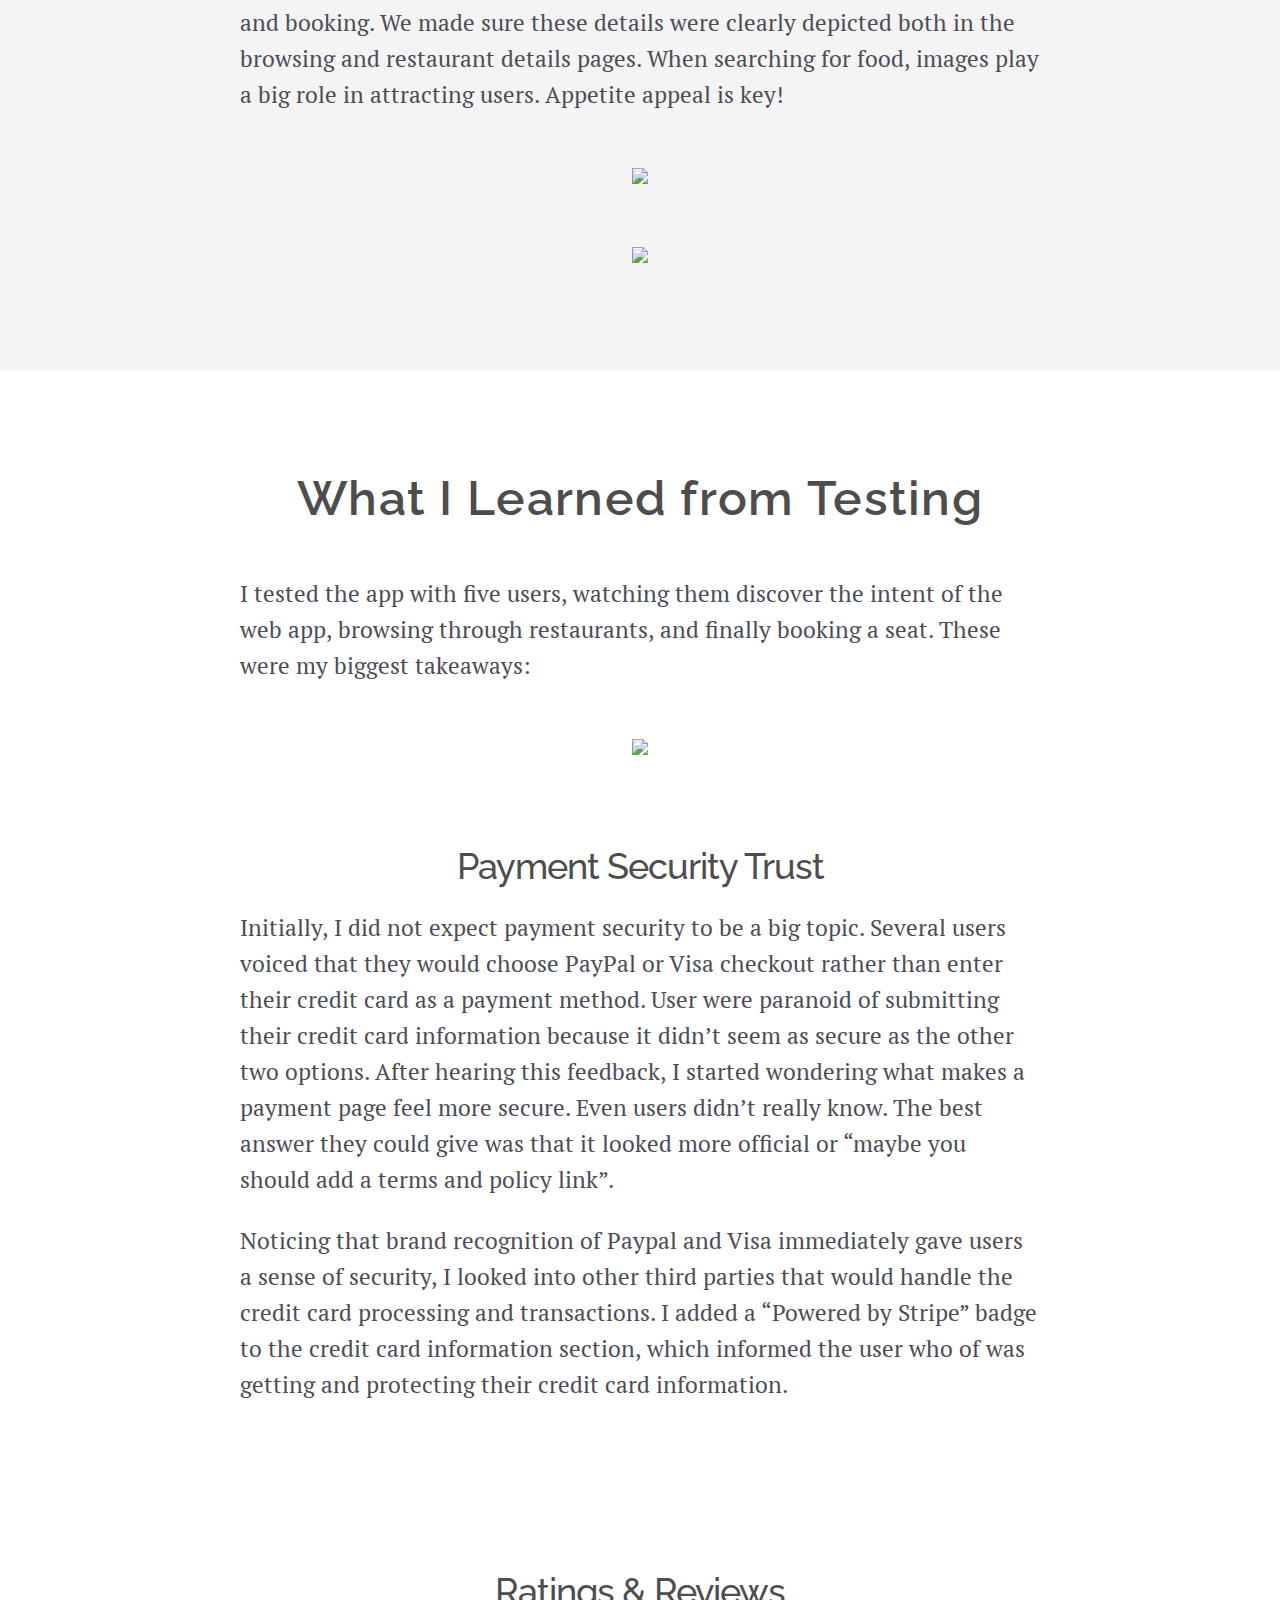
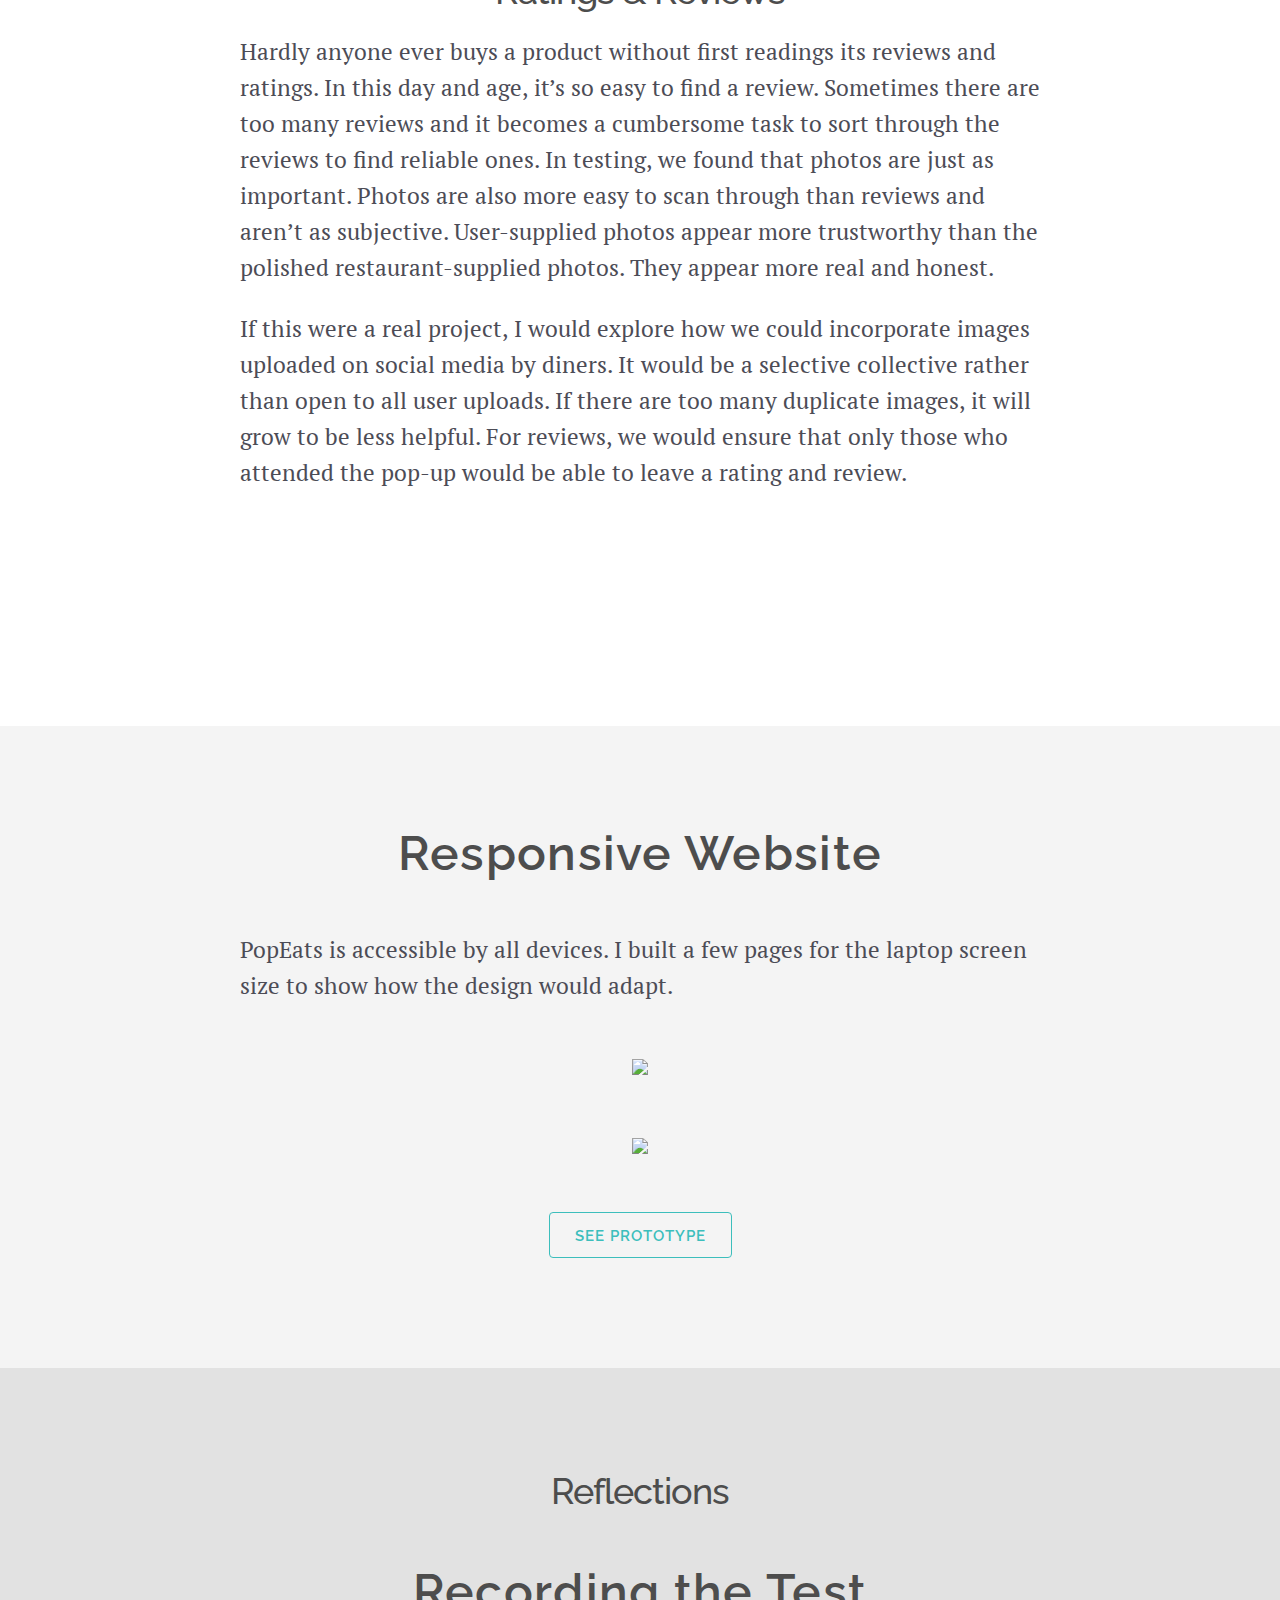
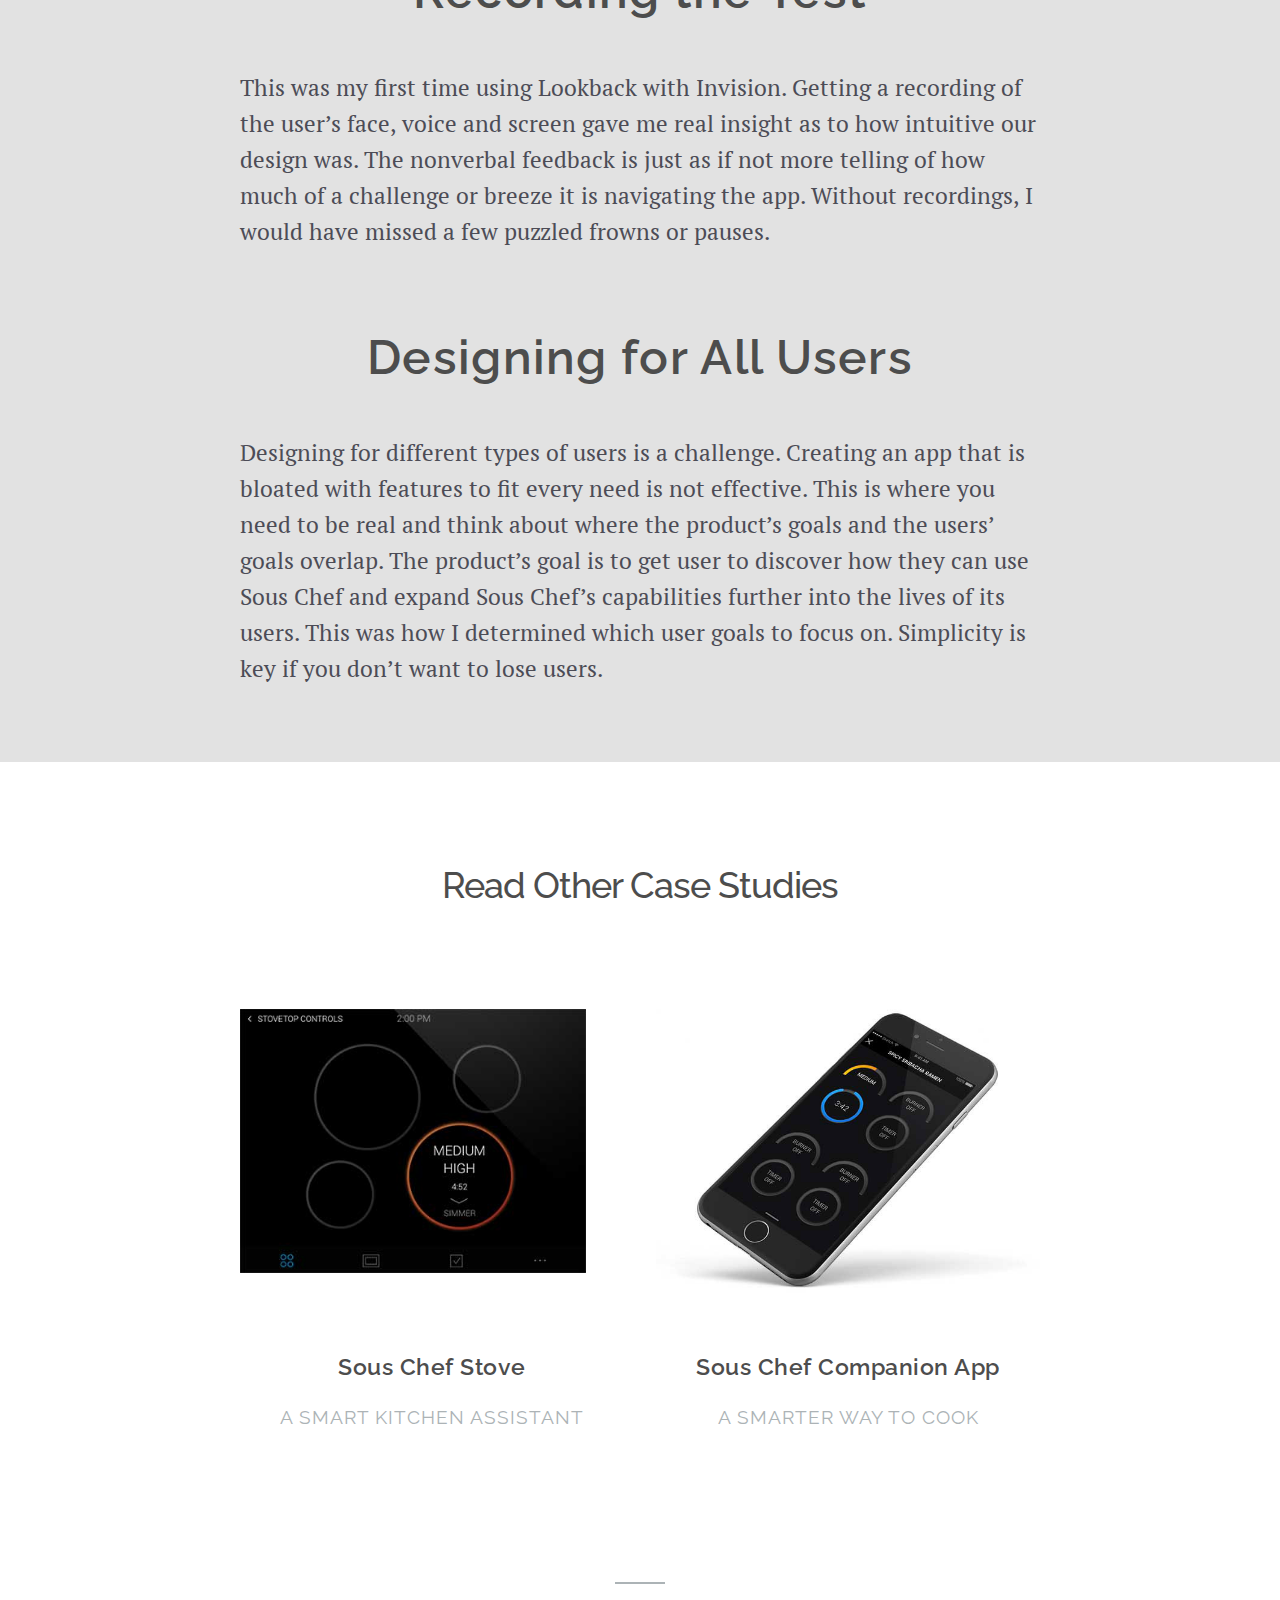
==== commit 7f148909: "081516" ====
--- a/popeats-casestudy.html
+++ b/popeats-casestudy.html
@@ -280,12 +280,12 @@
         <h3 class="title-centered">Read Other Case Studies</h3>
 
         <div class="row">
-            <div class="one-half column" style="margin-top: 5%">
+            <div class="one-half column">
                 <div class="img-centered" style="width:90%"><a href="souschef-stove-casestudy.html"><img class="u-max-full-width" src="images/home/SousChef_Stove_Thumb.jpg"/></a></div>
                 <h4 class="h4-title-centered line-space" style="margin-top:7rem">Sous Chef Stove</h4>
                 <div class="title-centered work-leadin">A SMART KITCHEN ASSISTANT</div>
             </div>
-            <div class="one-half column" style="margin-top: 5%">
+            <div class="one-half column">
                 <div class="img-centered"><a href="souschef-app-casestudy.html"><img class="u-max-full-width" src="images/home/SousChef_App_Thumb.jpg"/></a></div>
                 <h4 class="h4-title-centered line-space">Sous Chef Companion App</h4>
                 <div class="title-centered work-leadin">A SMARTER WAY TO COOK</div>
--- a/css/skeleton.css
+++ b/css/skeleton.css
@@ -158,12 +158,12 @@
   margin-bottom: 2rem;
 }
 h1 { font-size: 5.5rem; line-height: 1.05;  letter-spacing: -.1rem; font-weight: 500; }
-h2 { font-size: 4rem; line-height: 1.15; letter-spacing: .13rem; font-weight: 600; }
-h3 { font-size: 3.6rem; line-height: 1.3;  letter-spacing: -.1rem; font-weight: 500; }
+h2 { font-size: 3rem; line-height: 1.15; letter-spacing: .13rem; font-weight: 600; }
+h3 { font-size: 3rem; line-height: 1.3;  letter-spacing: -.1rem; font-weight: 500; }
 h4 { font-size: 1.9rem; line-height: 1.35; letter-spacing: -.08rem; font-weight: 600; }
 h5 { font-size: 1.6rem; line-height: 1.5;  letter-spacing: -.05rem; font-weight: 600; }
 h6 { font-size: 1.4rem; line-height: 1.6;  letter-spacing: 0; }
-blockquote { font-family: "PTSerifW01-BookItalic"; font-size: 4.2rem; line-height: 1.6; font-style: italic; color: #ACB4B7; text-align: center; }
+blockquote { font-family: "PTSerifW01-BookItalic"; font-size: 4.2rem; line-height: 1.2; font-style: italic; color: #ACB4B7; text-align: center; }
 p {
   margin-top: 0;
   font-family: "PT Serif", "Georgia", "Times", "Times New Roman", serif;
@@ -180,21 +180,10 @@
   h5 { font-size: 2.4rem; }
   h6 { font-size: 1.8rem; }
   p { font-size: 2.3rem; line-height: 3.6rem;}
-  blockquote {font-size: 5rem; }
+  blockquote {font-size: 5rem; line-height: 1.4;}
     
 }
 
-/* Larger than desktop */
-@media (min-width: 1200px) {
-  h1 { font-size: 9.3rem; }
-  h2 { font-size: 5.4rem; }
-  h3 { font-size: 3.6rem; }
-  h4 { font-size: 2.6rem; }
-  h5 { font-size: 2.2rem; }
-  h6 { font-size: 1.8rem; }
-  p { font-size: 2.6rem; line-height: 4rem;}
-  blockquote {font-size: 6rem;}
-}
 
 
 
@@ -531,7 +520,7 @@
 /* Home Page
 –––––––––––––––––––––––––––––––––––––––––––––––––– */
 .home-header {
-    background: url('home-header.jpg') bottom center no-repeat; 
+    background: url('home-header.jpg') center no-repeat; 
     background-size: cover;
     padding: 5rem 0;
 }
@@ -621,6 +610,11 @@
     background: linear-gradient(to left, #00b3f0, #034ea2 ); /* W3C, IE 10+/ Edge, Firefox 16+, Chrome 26+, Opera 12+, Safari 7+ */
         
 }
+.stove-bg{
+    background: #131315; /* fallback for old browsers */
+    background: -webkit-linear-gradient(to left, #737373 , #131315); /* Chrome 10-25, Safari 5.1-6 */
+    background: linear-gradient(to left, #131315, #222222 ); /* W3C, IE 10+/ Edge, Firefox 16+, Chrome 26+, Opera 12+, Safari 7+ */      
+}
 .logo-samsung {
     text-align: center;
     width: 25rem;
@@ -777,6 +771,9 @@
 }
 .logo-popeats {
     width: 23rem;    
+}
+.descriptor-container{
+    padding: 0;
 }
 @media (min-width: 550px) { 
     .cs-title { width: 50rem; margin: 0 auto; padding: 7rem 0 3rem 0; }
@@ -823,12 +820,13 @@
     .cs-section { margin-bottom: 10rem; }
     .quote-section { margin-bottom: 15rem; }
     .gray-section { padding-top: 10rem; margin-bottom: 10rem; }
-    .light-gray-section { padding-top: 10rem; margin-bottom: 10rem; }
+    .light-gray-section { padding-top: 10rem;}
     .teal-section { padding-top: 10rem; }
     .what-I-made { padding: 5rem 0 50rem 0; }
     .logo-samsung { width: 45rem; padding: 20rem 0;}
     .logo-popeats { width: 30rem; }
     .ss-app-smartrecipes-hero { margin-bottom: 10rem; padding: 40rem 0 40rem 0;}
+    .descriptor-container{ padding: 0 20%; }
 }
 @media (min-width: 1200px){
     .what-I-made .ui-elements { padding: 5rem 0 70rem 0; }
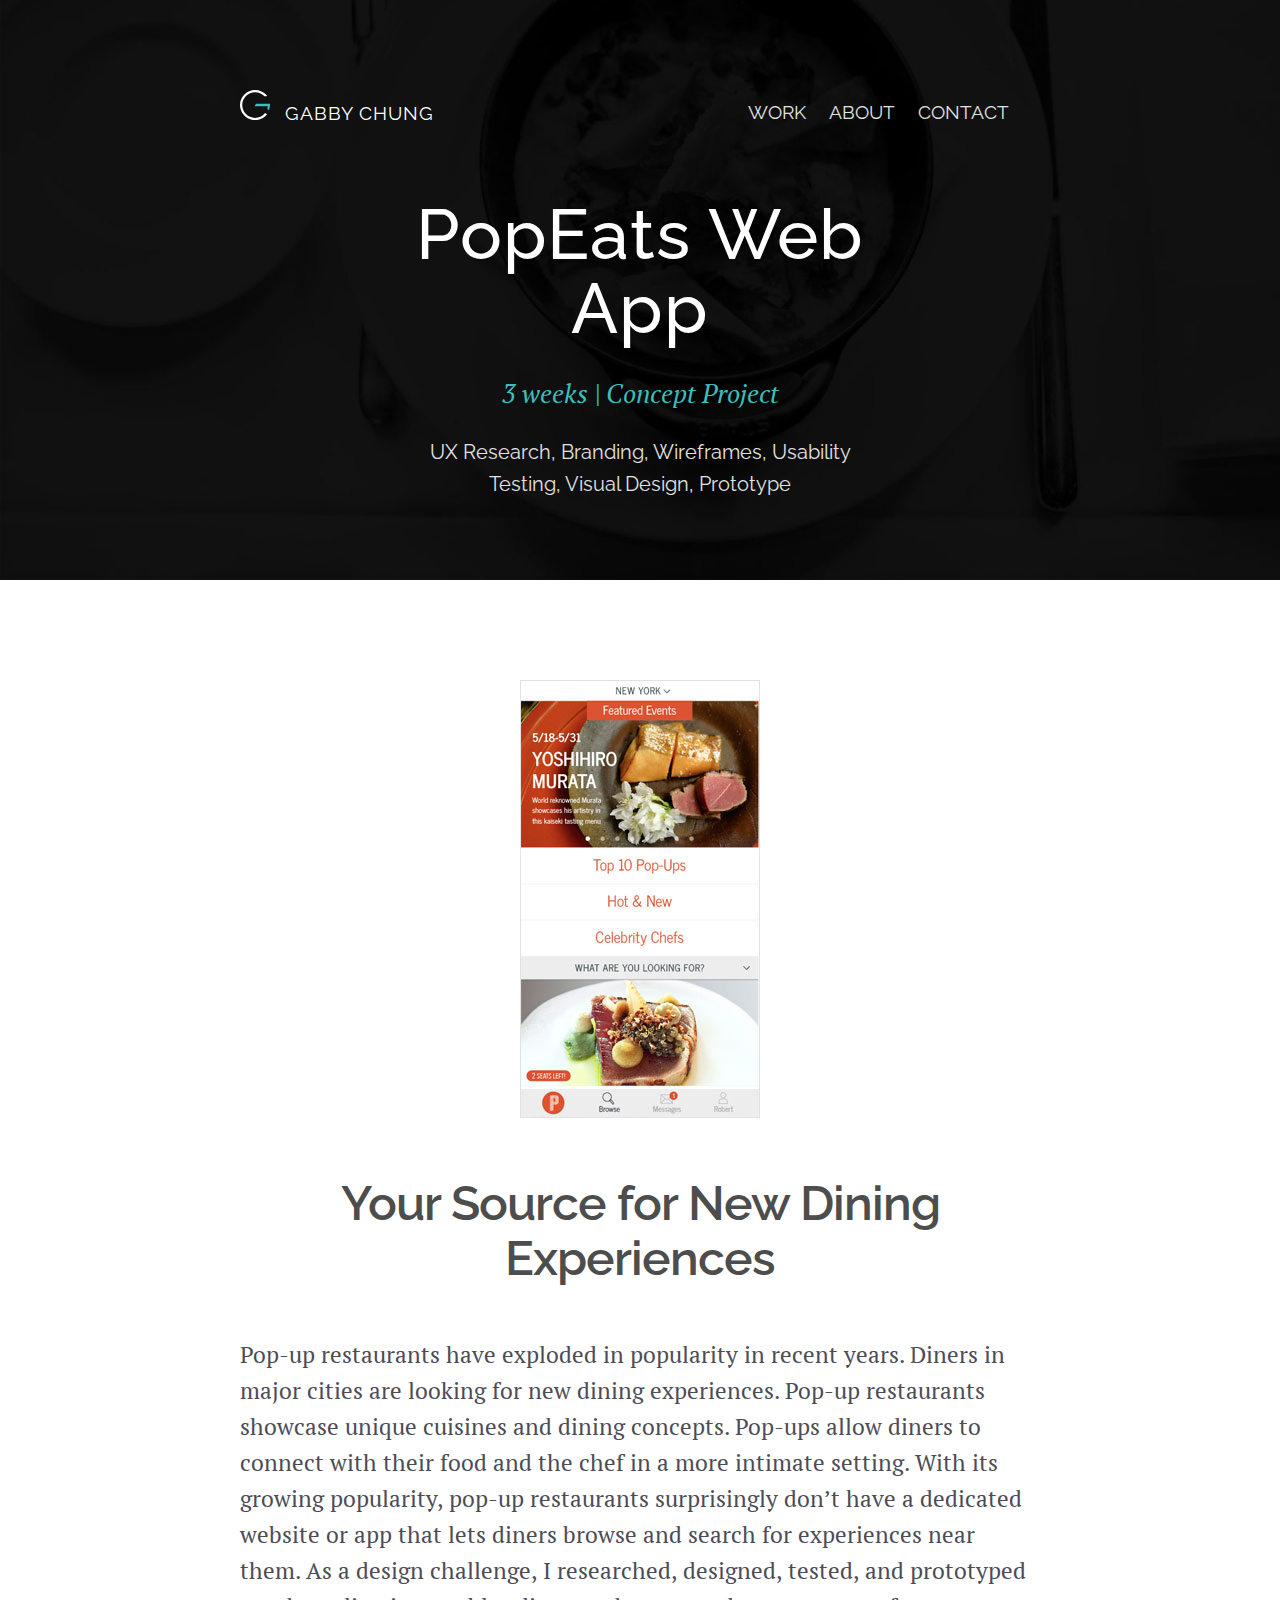
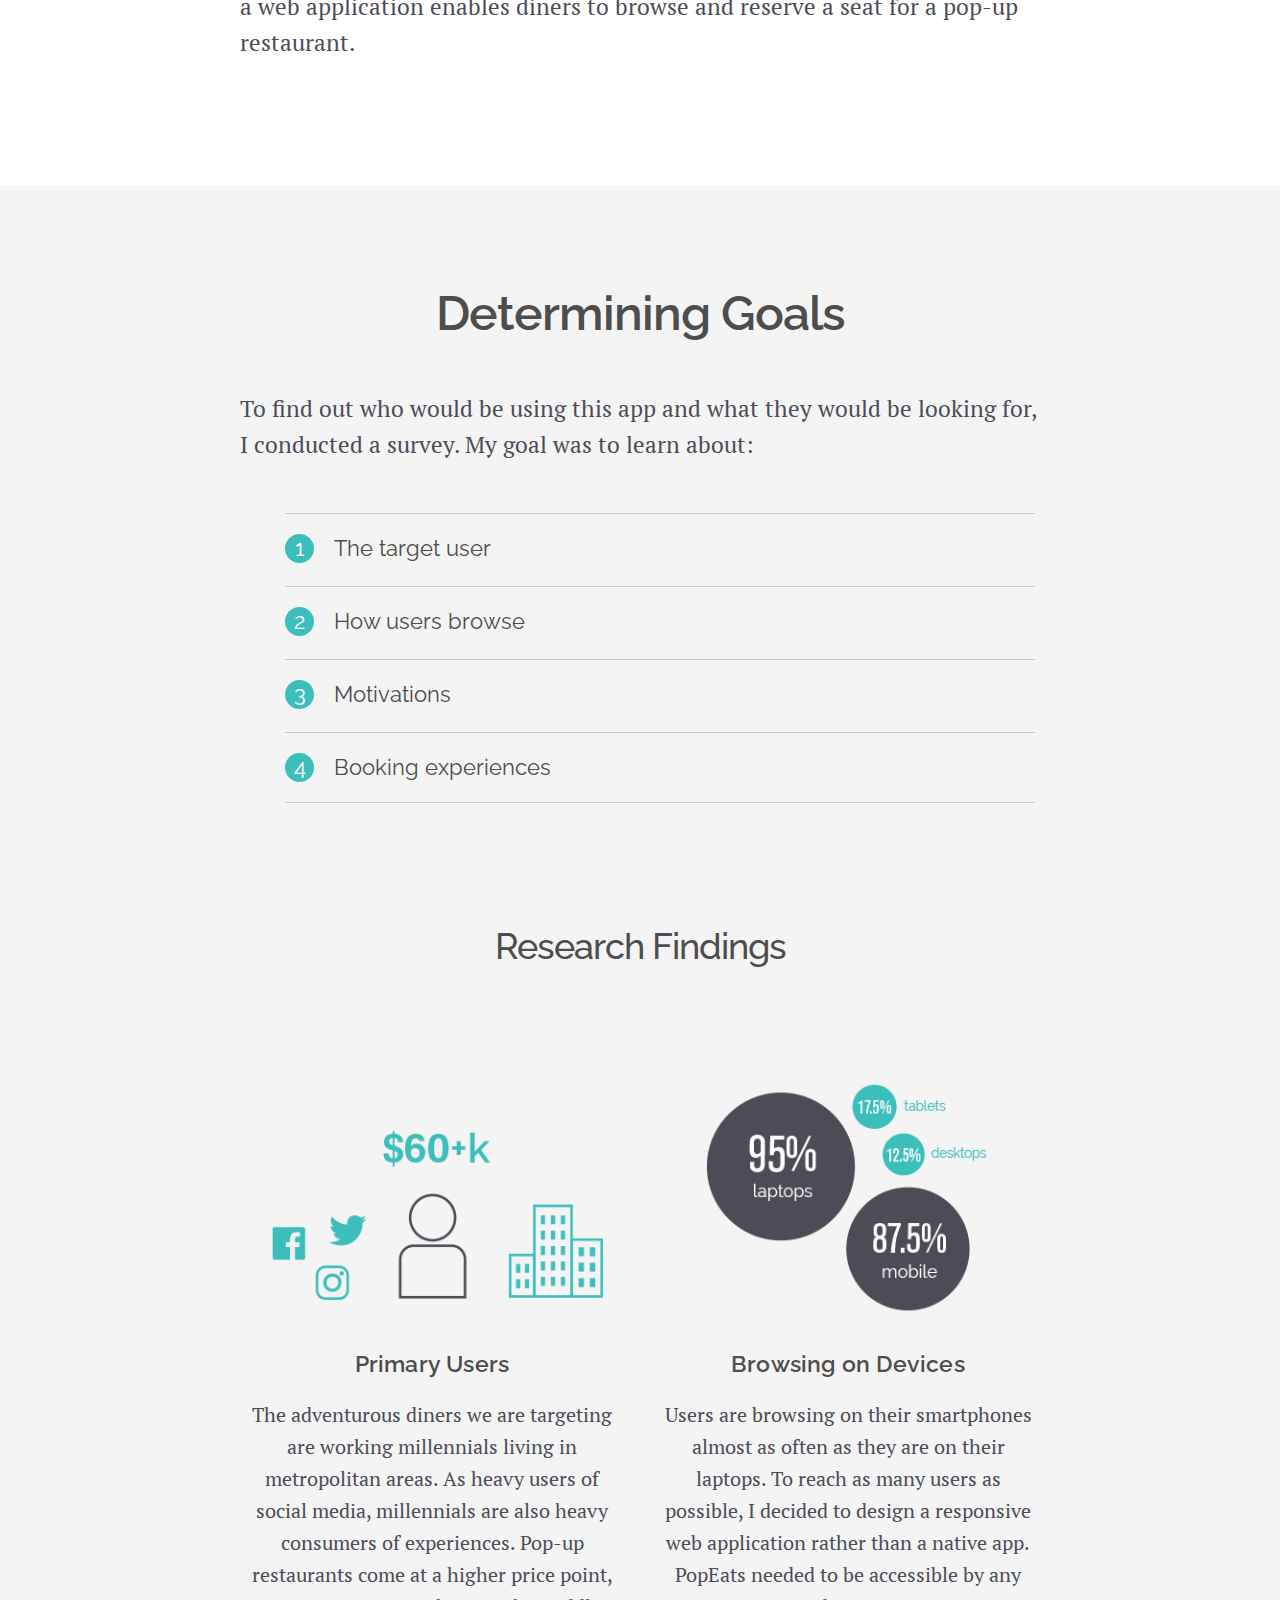
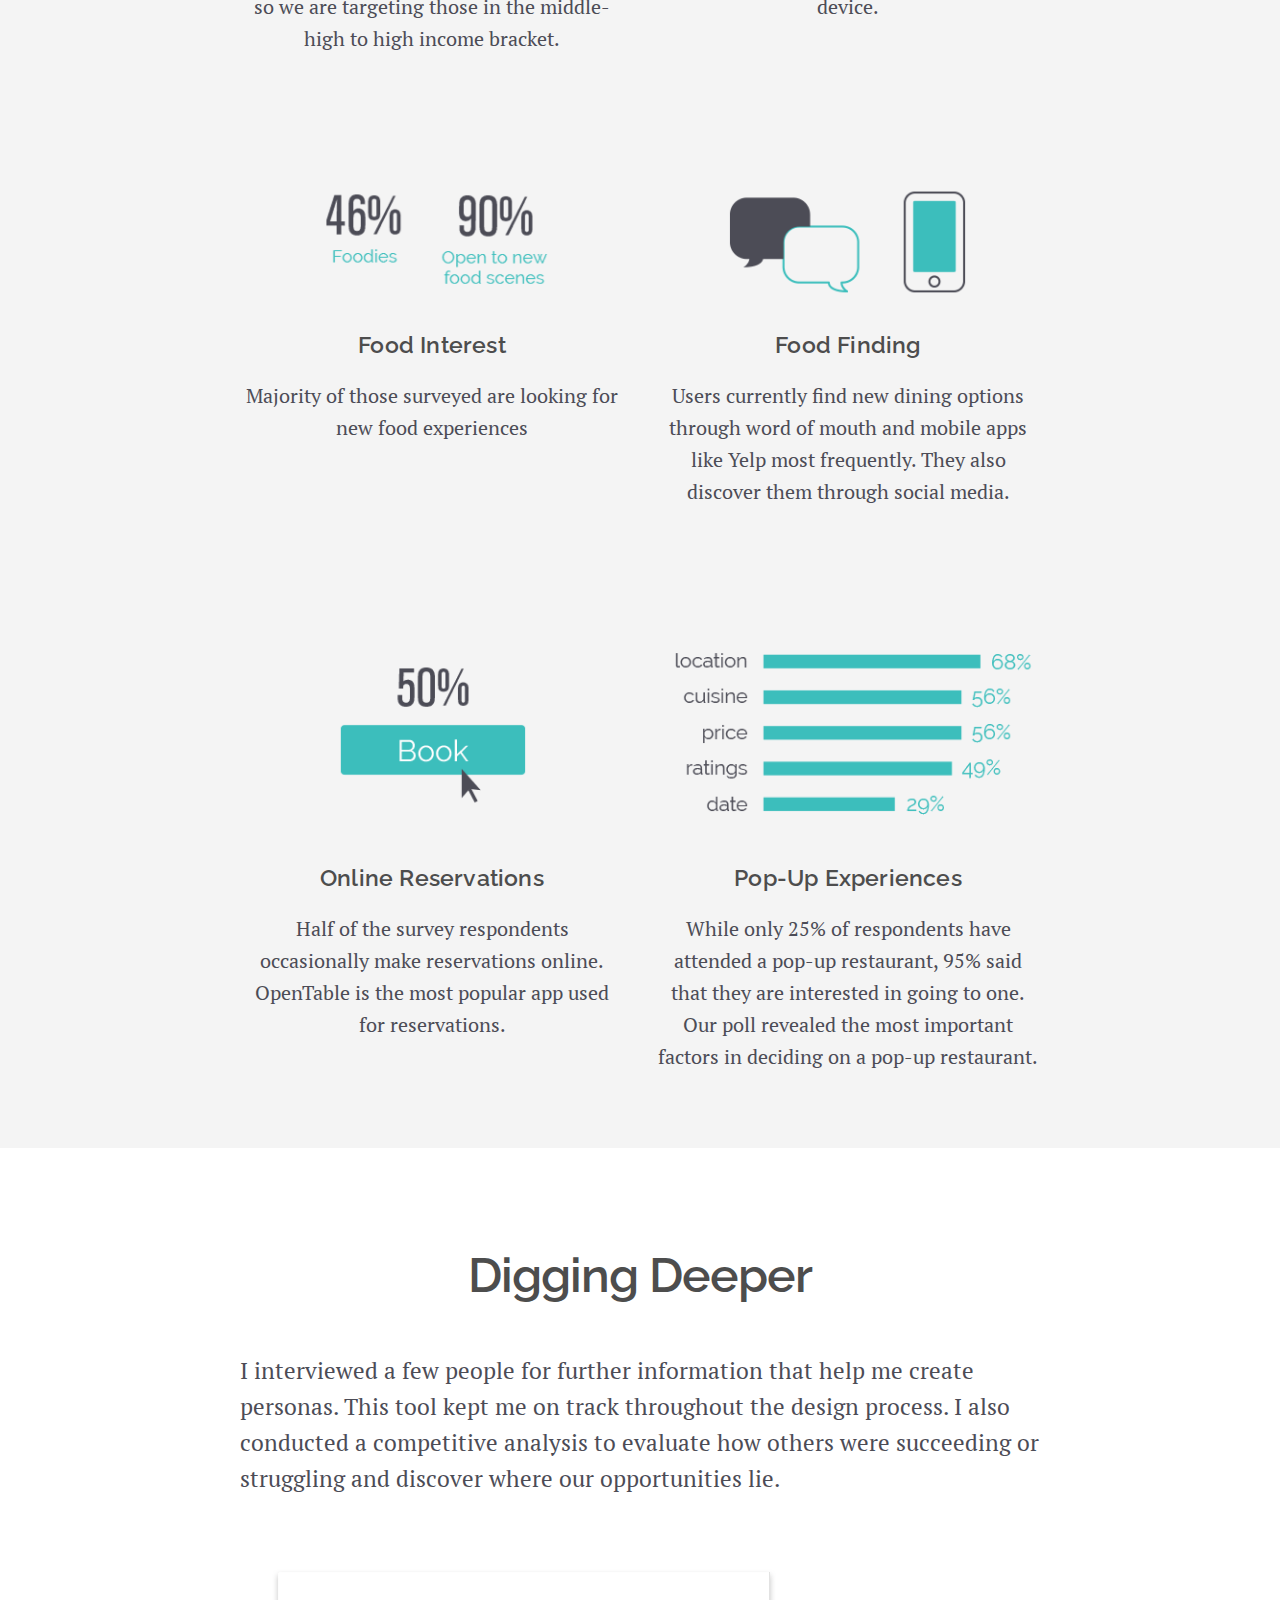
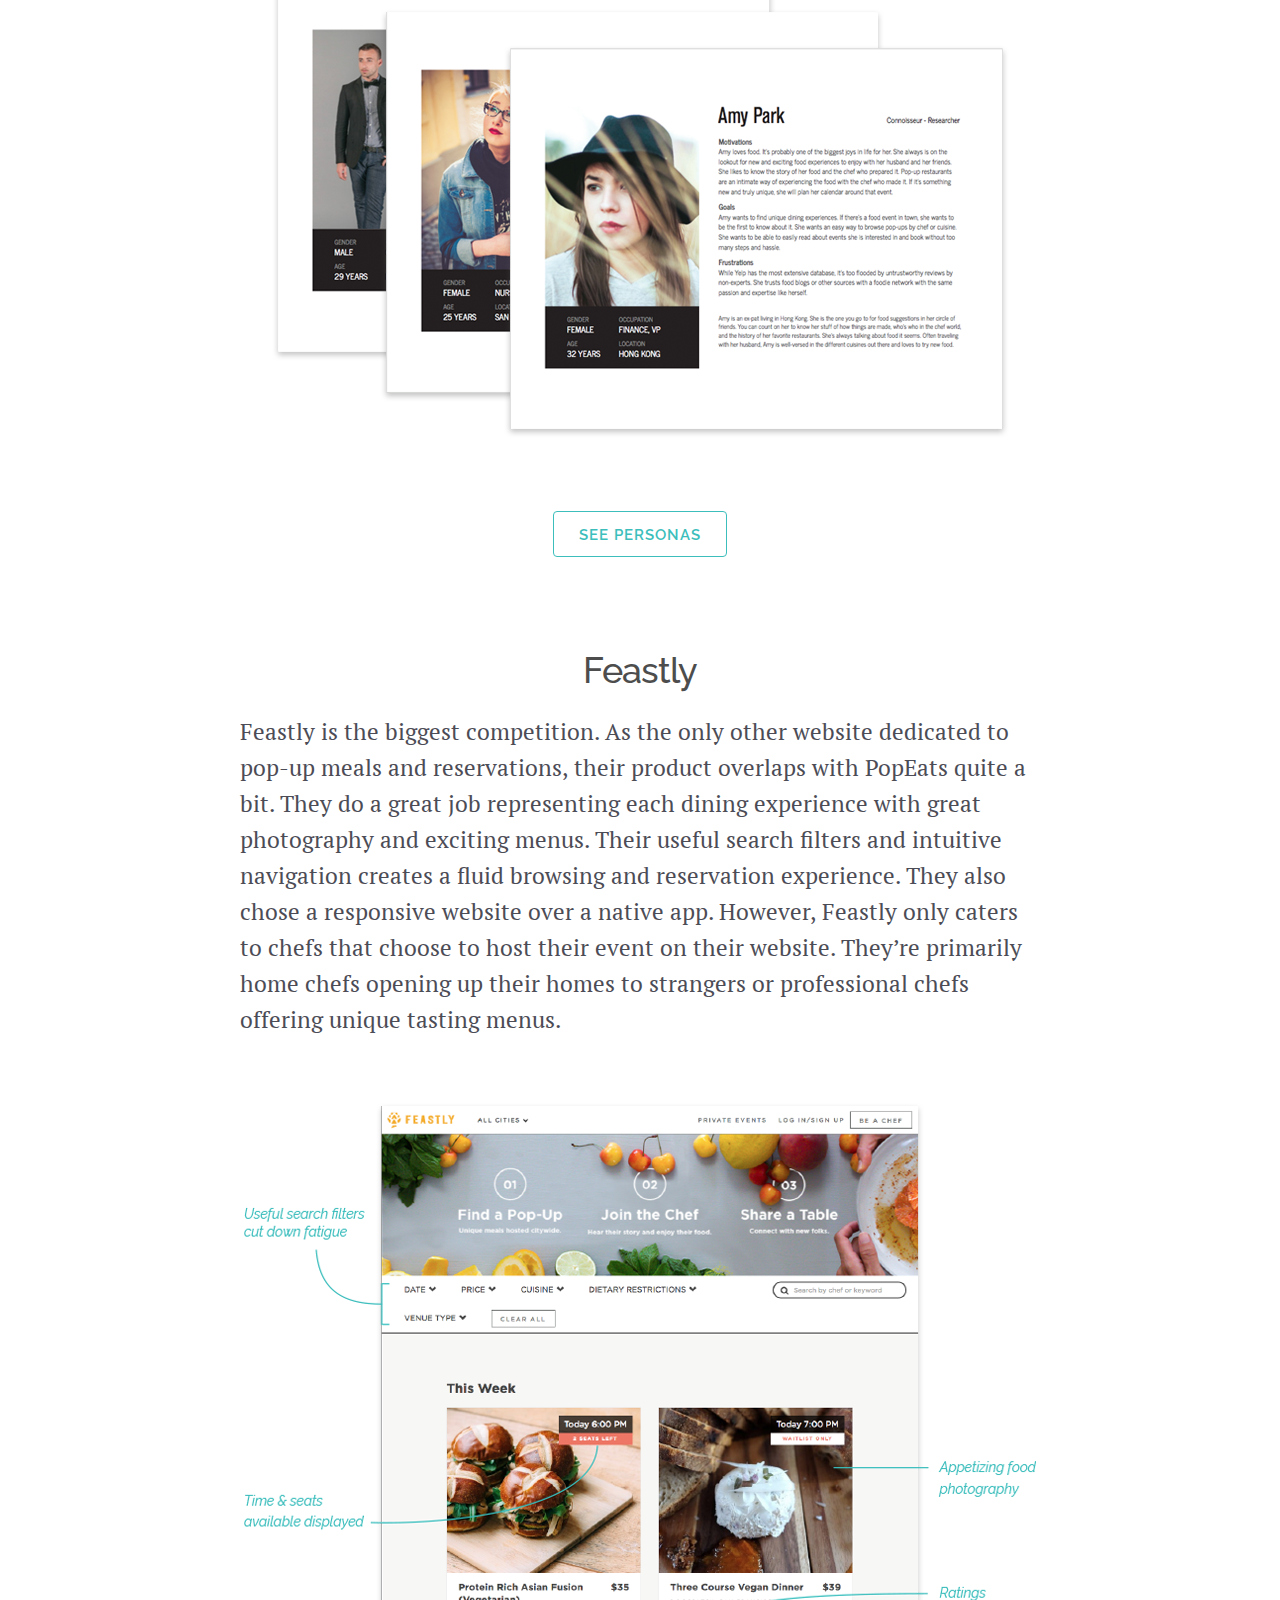
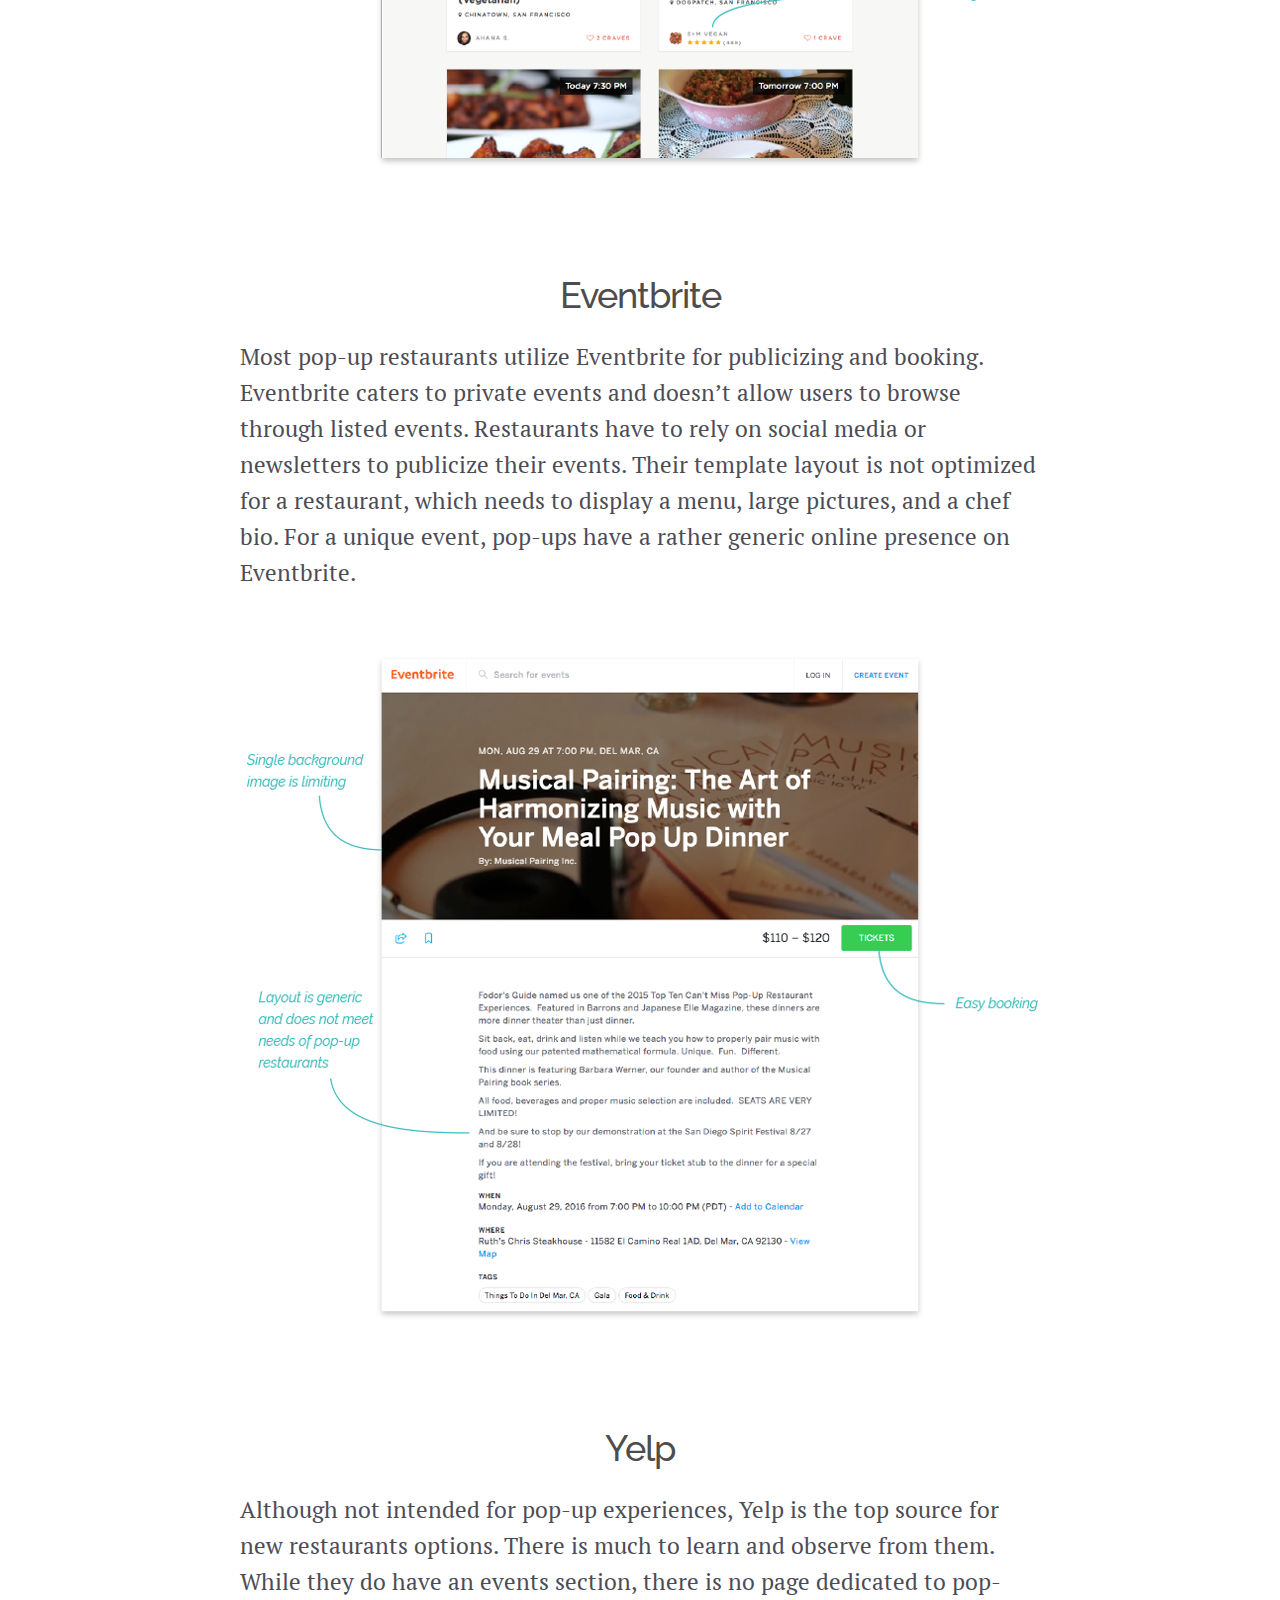
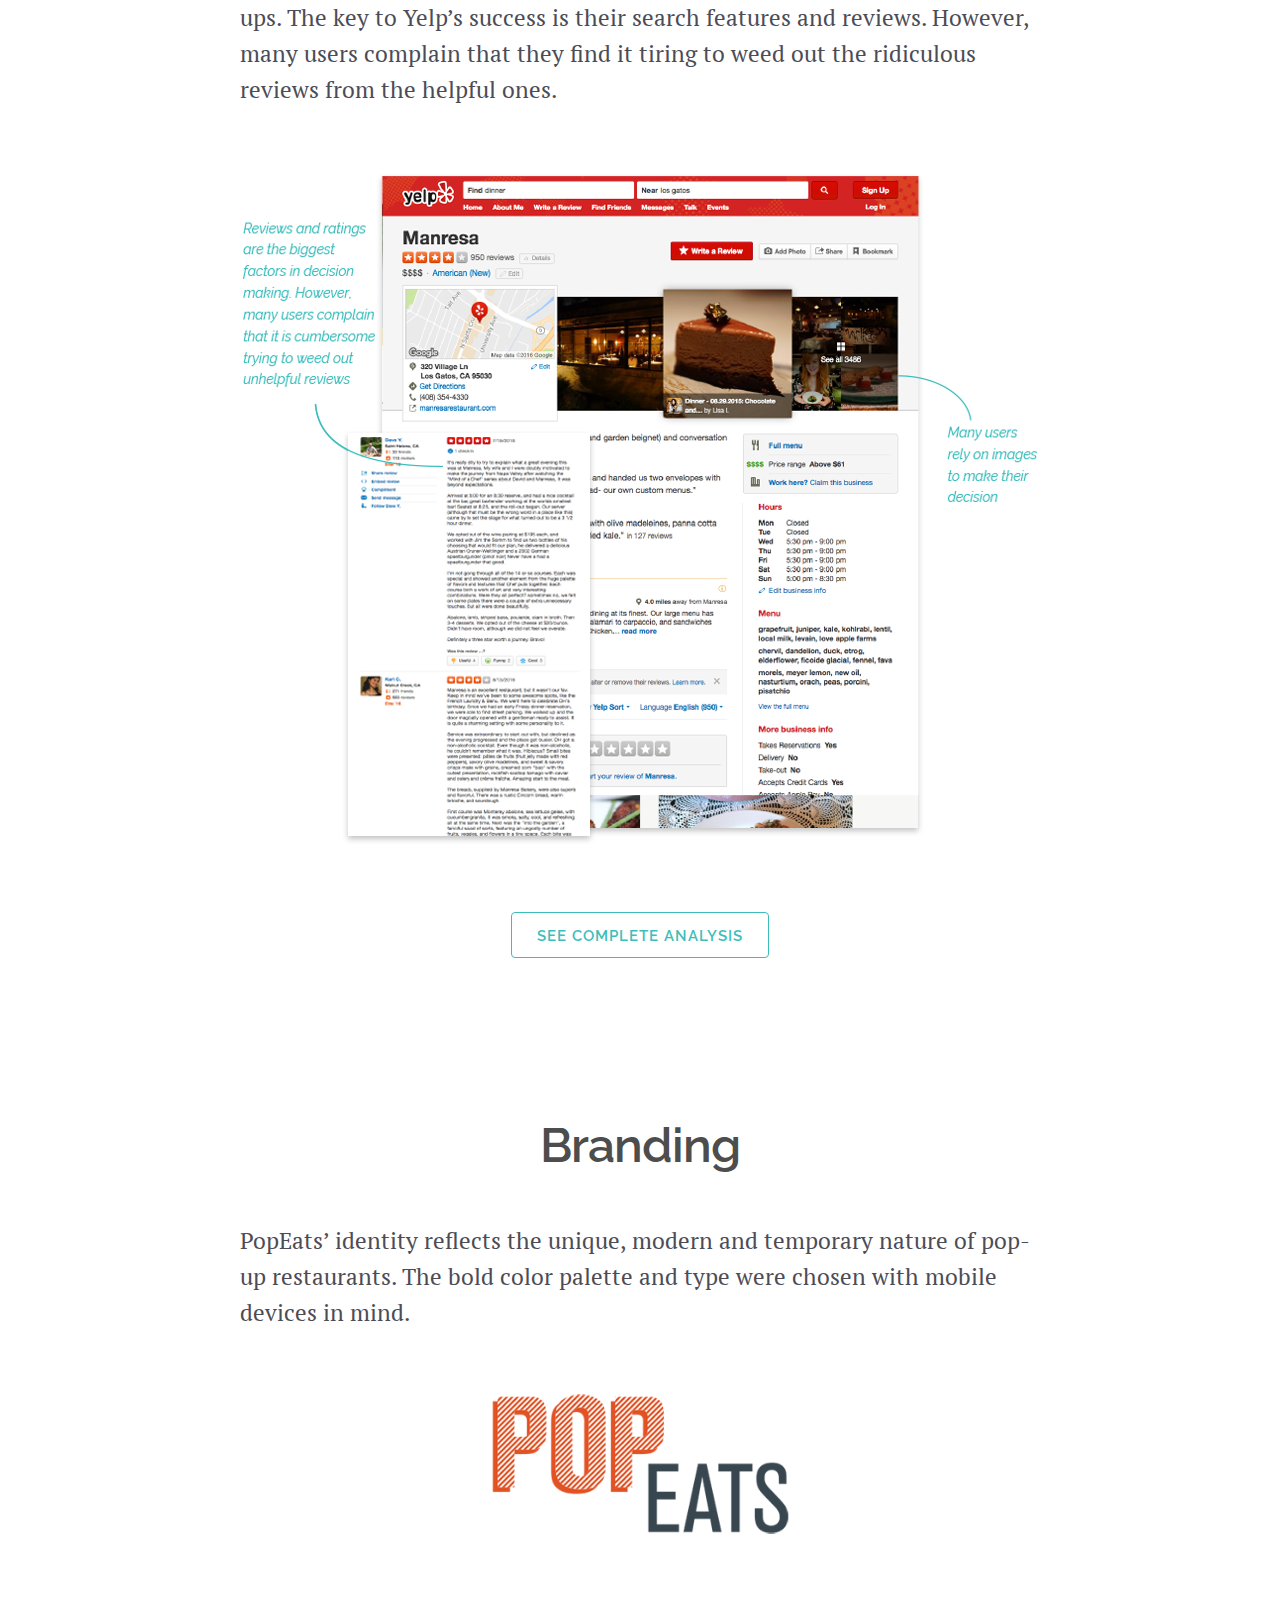
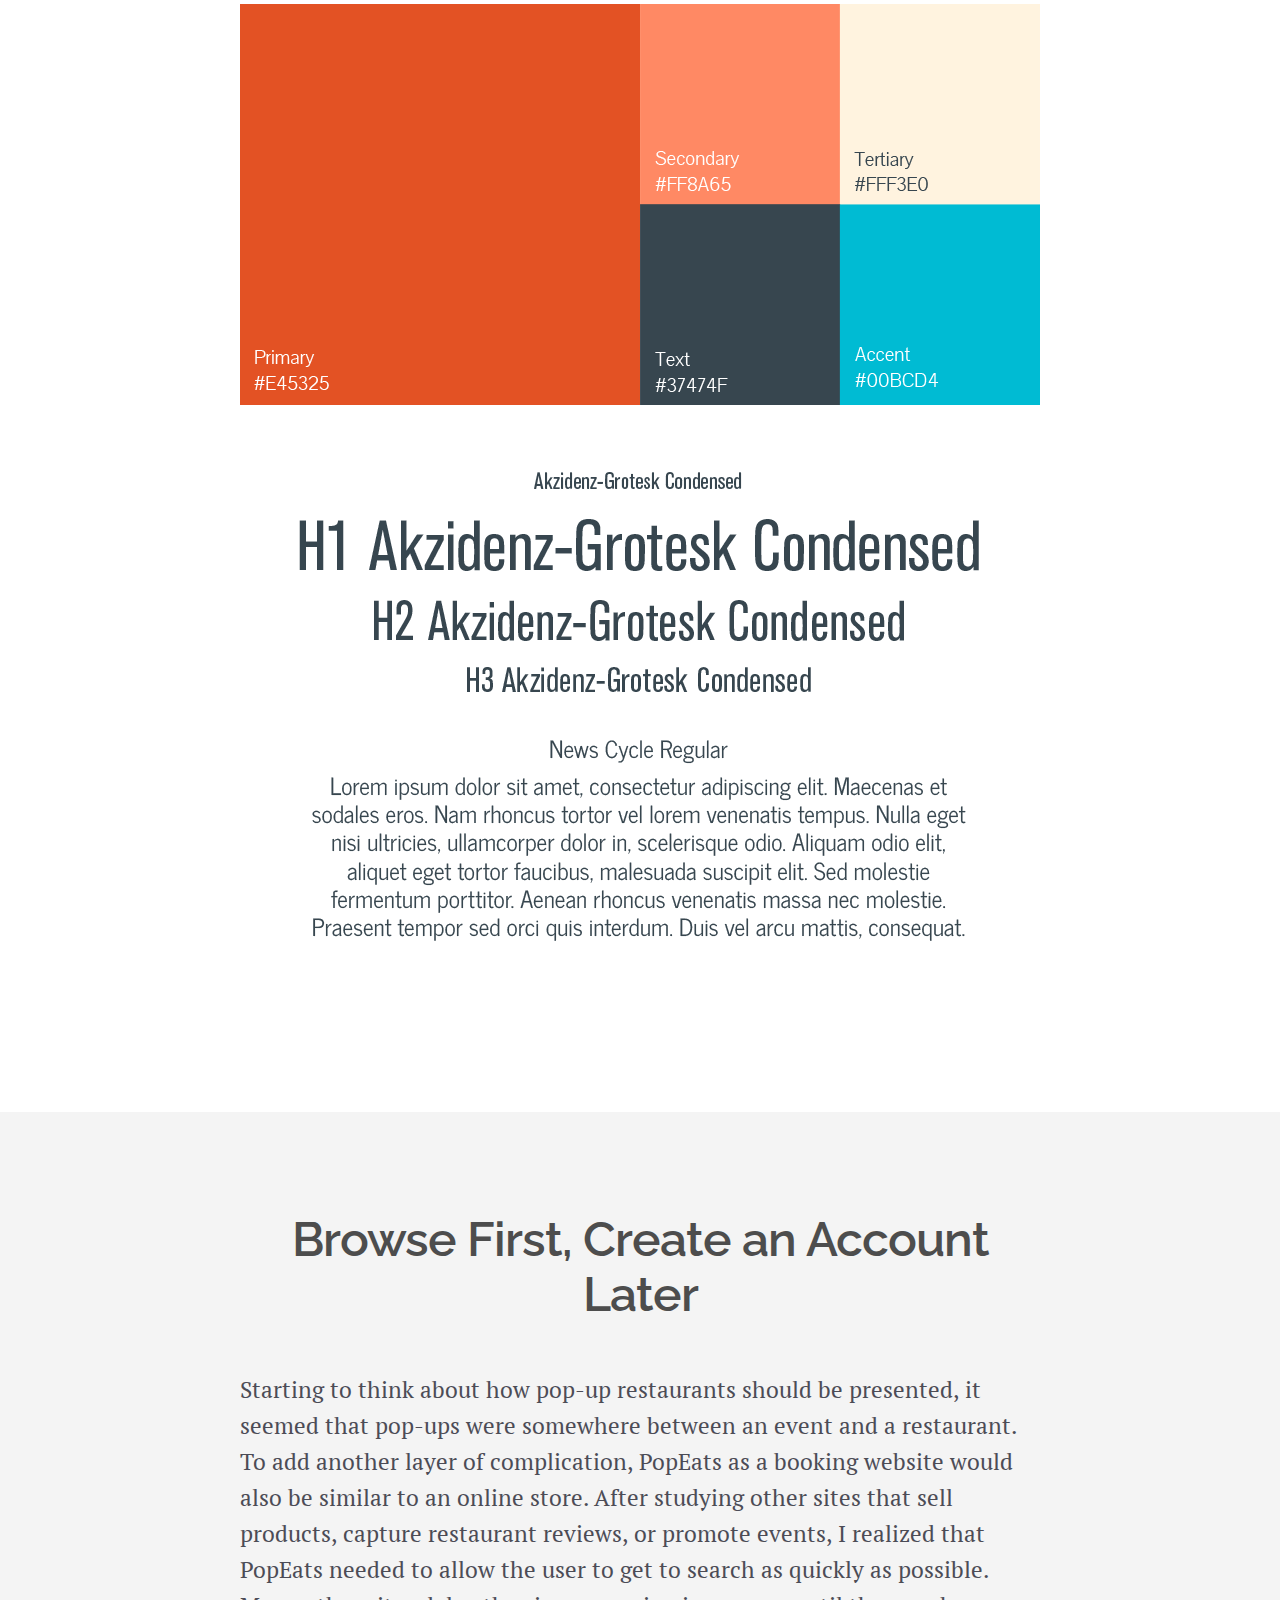
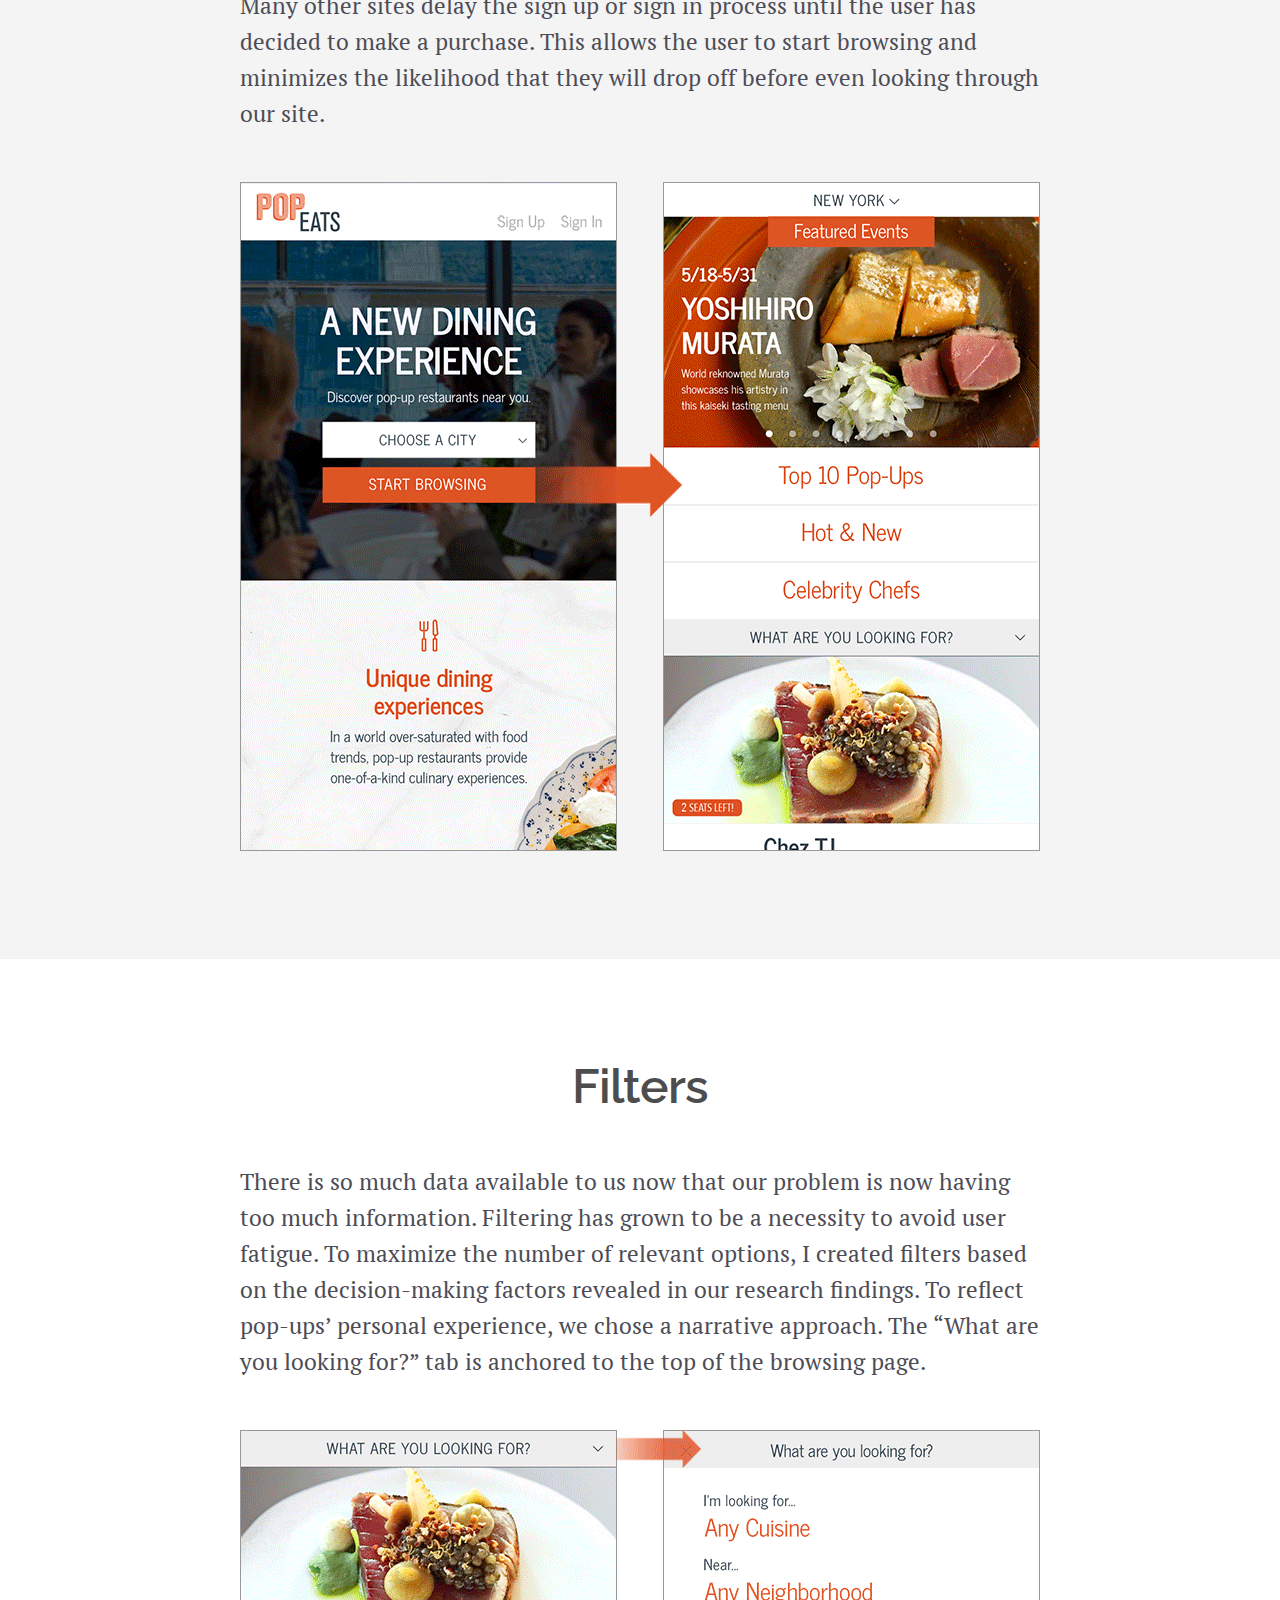
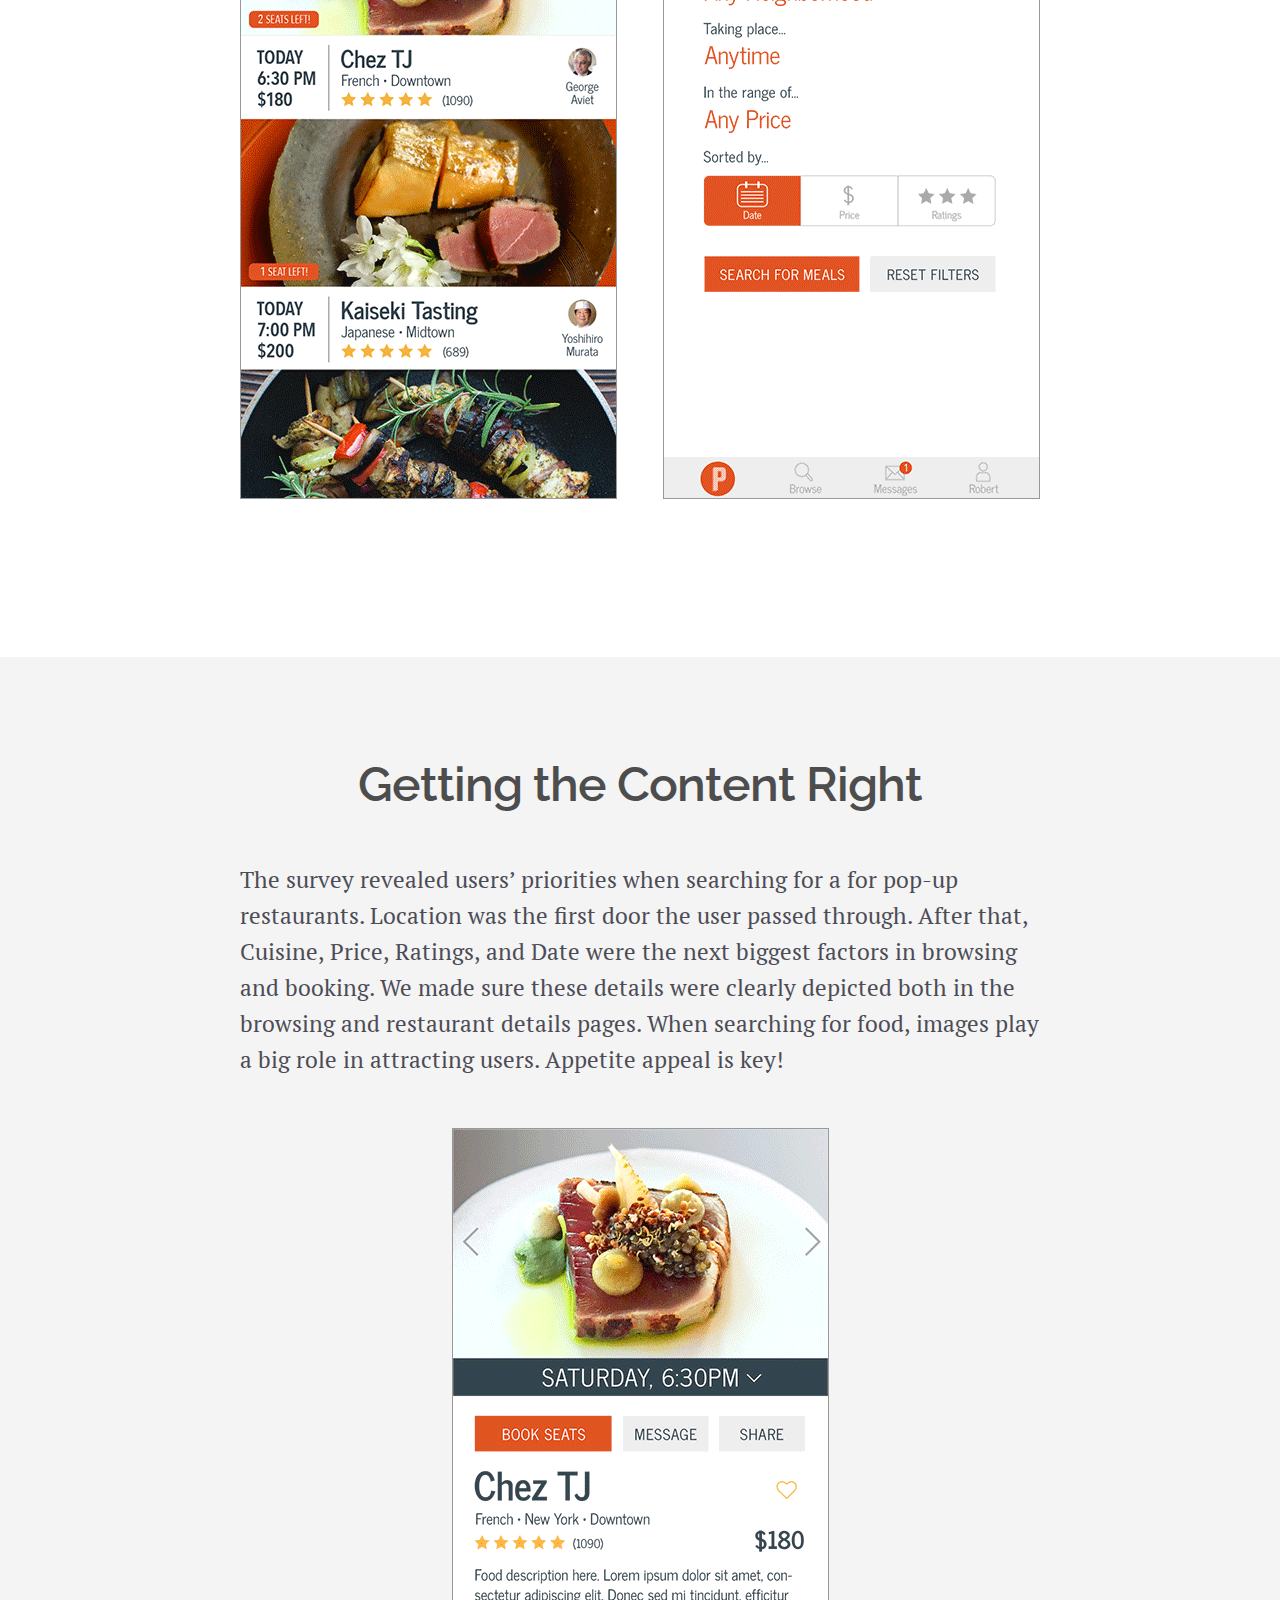
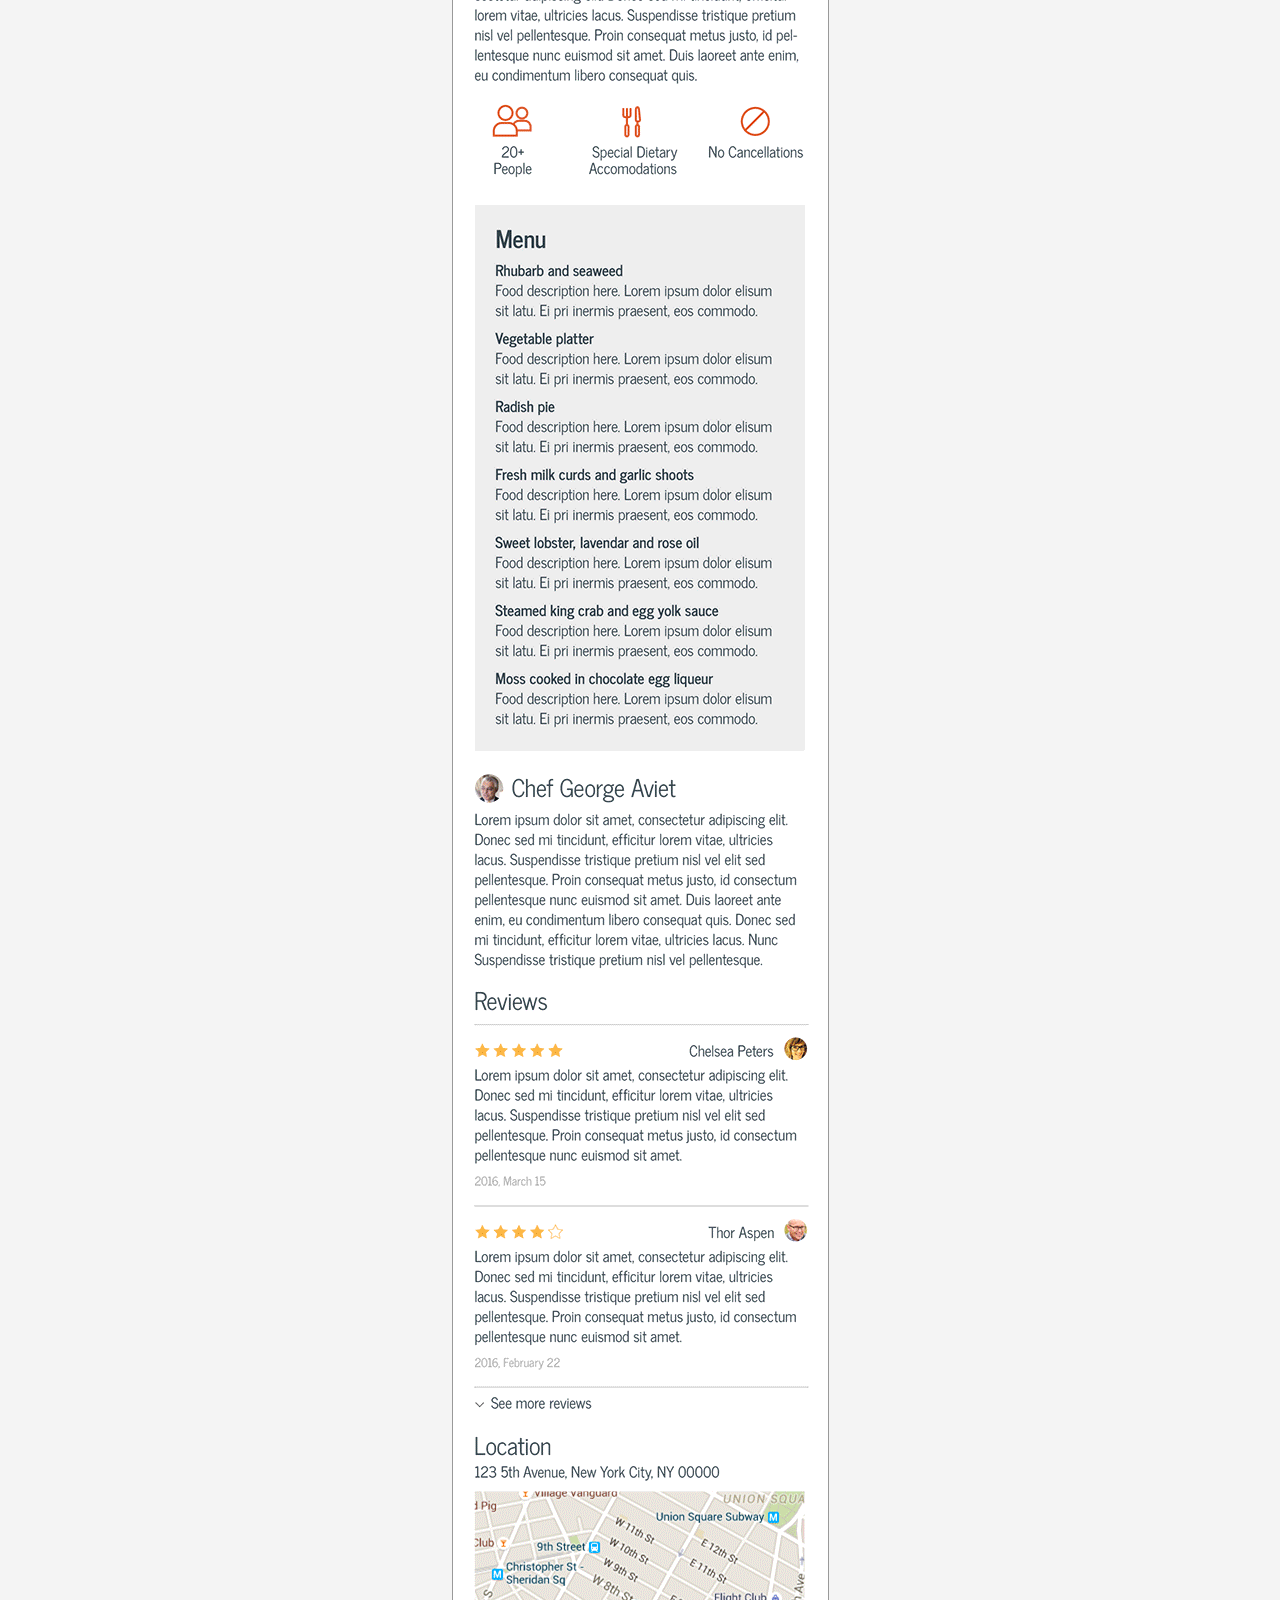
==== commit d9ad4d03: "081716" ====
--- a/popeats-casestudy.html
+++ b/popeats-casestudy.html
@@ -74,54 +74,56 @@
     <div class="container"> 
         <h2 class="title-centered">Determining Goals</h2>
         <p>
-          To find out who would be using this app and what they would be looking for, I conducted a survey. My goal was to learn:
+          To find out who would be using this app and what they would be looking for, I conducted a survey. My goal was to learn about:
         </p>
-        <p style="padding-left:3rem">1) Who the target user was</p>
-        <p style="padding-left:3rem">2) How users typically browse for dining options </p>
-        <p style="padding-left:3rem">3) What motivates a user to want to attend a pop-up restaurant</p>
-        <p style="padding-left:3rem">4) What makes a successful browsing and booking experience </p>
-        <p>From the 42 responses received, I established some patterns and learned what were the obstacles and motivators.</p>
-        <div style= "margin-top: 10%">
-            <h3 class="h4-title-centered teal">Primary Users</h3>
-            <p>The adventurous diners we are targeting are working millennials living in metropolitan areas. As heavy users of social media, millennials are also heavy consumers of experiences. Pop-up restaurants come at a higher price point, so we are targeting those in the middle-high to high income bracket.</p>
-            <div class="img-centered" style="margin-top:7%">
-                <img class="u-max-full-width" src="images/popeats/primary-user.png" alt="Primary User"/>
-            </div>
-        </div>
-        <div style= "margin-top: 10%">
-            <h3 class="h4-title-centered teal">Browsing on Devices</h3>
-            <p>Users are browsing on their smartphones almost as often as they are on their laptops. 
-                To reach as many users as possible, I decided to design a responsive web application rather than a native app. PopEats needed to be accessible by any device.</p>
-            <div class="img-centered" style="margin-top:7%">
-                <img class="u-max-full-width" src="images/popeats/browsing-devices.png" alt="Browsing on Devices"/>
-            </div>
-        </div>
-        <div style= "margin-top: 10%">
-            <h3 class="h4-title-centered teal">Food Interest</h3>
-            <p>Majority of those surveyed are looking for new food experiences</p>
-            <div class="img-centered" style="margin-top:7%">
-                <img class="u-max-full-width" src="images/popeats/food-interest.png" alt=""/>
-            </div>
-        </div>
-        <div style= "margin-top: 10%">
-            <h3 class="h4-title-centered teal">Food Finding</h3>
-            <p>Users currently find new dining options through word of mouth and mobile apps like Yelp most frequently. They also discover them through social media.</p>
-            <div class="img-centered" style="margin-top:7%">
-                <img class="u-max-full-width" src="http://placehold.it/500x500" alt=""/>
-            </div>
-        </div>
-        <div style= "margin-top: 10%">
-            <h3 class="h4-title-centered teal">Online Resevations</h3>
-            <p>Half of the survey respondents occasionally make reservations online. OpenTable is the most popular app used for reservations probably in part due to its integration to browsing platforms like Yelp.</p>
-            <div class="img-centered" style="margin-top:7%">
-                <img class="u-max-full-width" src="http://placehold.it/500x500" alt=""/>
-            </div>
-        </div>
-        <div style= "margin-top: 10%">
-            <h3 class="h4-title-centered teal">Pop-Up Experiences</h3>
-            <p>While only 25% of respondents have attended a pop-up restaurant, 95% said that they are interested in going to one. Our poll revealed that the following were the most important factors in deciding to make a reservation at a pop-up restaurant.</p>
-            <div class="img-centered" style="margin-top:7%">
-                <img class="u-max-full-width" src="http://placehold.it/500x500" alt=""/>
+        <ol>
+            <li>The target user </li>
+            <li>How users browse</li>
+            <li>Motivations</li>
+            <li class="li-bottom">Booking experiences</li>
+        </ol>
+        <h3 class="title-centered" style="margin-top:15%">Research Findings</h3>
+        <div class="row">
+            <div class="one-half column" style="margin-top: 5%">
+                <div class="icon-centered"><img class="u-max-full-width" src="images/popeats/primary-user.png"/></div>
+                <h4 class="h4-title-centered line-space">Primary Users</h4>
+                <p class="descriptor">The adventurous diners we are targeting are working millennials living in metropolitan areas. As heavy users of social media, millennials are also heavy consumers of experiences. Pop-up restaurants come at a higher price point, so we are targeting those in the middle-high to high income bracket.
+                </p>
+            </div>
+            <div class="one-half column" style="margin-top: 5%">
+                <div class="icon-centered"><img class="u-max-full-width" src="images/popeats/browsing-devices.png"/></div>
+                <h4 class="h4-title-centered line-space">Browsing on Devices</h4>
+                <p class="descriptor">Users are browsing on their smartphones almost as often as they are on their laptops. 
+                To reach as many users as possible, I decided to design a responsive web application rather than a native app. PopEats needed to be accessible by any device.
+                </p>
+            </div>
+        </div>
+        <div class="row">
+            <div class="one-half column" style="margin-top: 10%">
+                <div class="icon-centered"><img class="u-max-full-width" src="images/popeats/food-interest.png"/></div>
+                <h4 class="h4-title-centered line-space">Food Interest</h4>
+                <p class="descriptor">Majority of those surveyed are looking for new food experiences
+                </p>
+            </div>
+            <div class="one-half column" style="margin-top: 10%">
+                <div class="icon-centered"><img class="u-max-full-width" src="images/popeats/food-finding.png"/></div>
+                <h4 class="h4-title-centered line-space">Food Finding</h4>
+                <p class="descriptor">Users currently find new dining options through word of mouth and mobile apps like Yelp most frequently. They also discover them through social media.
+                </p>
+            </div>
+        </div>
+        <div class="row">
+            <div class="one-half column" style="margin-top: 10%">
+                <div class="icon-centered"><img class="u-max-full-width" src="images/popeats/online-res.png"/></div>
+                <h4 class="h4-title-centered line-space">Online Reservations</h4>
+                <p class="descriptor">Half of the survey respondents occasionally make reservations online. OpenTable is the most popular app used for reservations.
+                </p>
+            </div>
+            <div class="one-half column" style="margin-top: 10%">
+                <div class="icon-centered"><img class="u-max-full-width" src="images/popeats/popup-factors.png"/></div>
+                <h4 class="h4-title-centered line-space">Pop-Up Experiences</h4>
+                <p class="descriptor">While only 25% of respondents have attended a pop-up restaurant, 95% said that they are interested in going to one. Our poll revealed the most important factors in deciding on a pop-up restaurant.
+                </p>
             </div>
         </div>
     </div>
@@ -134,31 +136,31 @@
         <p>
             I interviewed a few people for further information that help me create personas. This tool kept me on track throughout the design process. I also conducted a competitive analysis to evaluate how others were succeeding or struggling and discover where our opportunities lie.
          </p>
-        <div class="img-centered"><img class="u-max-full-width" src="http://placehold.it/300x300"/></div>
-        <div class="img-centered"><a href="_.html" class="button text-centered">SEE PERSONAS</a></div>
+        <div class="img-centered"><img class="u-max-full-width" src="images/popeats/personas.png"/></div>
+        <div class="img-centered"><a href="documents/PopEats_Personas.pdf" class="button text-centered">SEE PERSONAS</a></div>
 
         <div style= "margin-top: 10%">
             <h3 class="h4-title-centered">Feastly</h3>
             <p>Feastly is the biggest competition. As the only other website dedicated to pop-up meals and reservations, their product overlaps with PopEats quite a bit. They do a great job representing each dining experience with great photography and exciting menus. Their useful search filters and intuitive navigation creates a fluid browsing and reservation experience. They also chose a responsive website over a native app. However, Feastly only caters to chefs that choose to host their event on their website. They’re primarily home chefs opening up their homes to strangers or professional chefs offering unique tasting menus.</p>
             <div class="img-centered" style="margin-top:7%">
-                <img class="u-max-full-width" src="http://placehold.it/500x500" alt=""/>
+                <img class="u-max-full-width" src="images/popeats/comp-feastly.png" alt="image of Feastly's website"/>
             </div>
         </div>
         <div style= "margin-top: 10%">
             <h3 class="h4-title-centered">Eventbrite</h3>
             <p>Most pop-up restaurants utilize Eventbrite for publicizing and booking. Eventbrite caters to private events and doesn’t allow users to browse through listed events. Restaurants have to rely on social media or newsletters to publicize their events. Their template layout is not optimized for a restaurant, which needs to display a menu, large pictures, and a chef bio. For a unique event, pop-ups have a rather generic online presence on Eventbrite.</p>
             <div class="img-centered" style="margin-top:7%">
-                <img class="u-max-full-width" src="http://placehold.it/500x500" alt=""/>
+                <img class="u-max-full-width" src="images/popeats/comp-eventbrite.png" alt="image of Eventbrite's website"/>
             </div>
         </div>
         <div style= "margin-top: 10%">
             <h3 class="h4-title-centered">Yelp</h3>
             <p>Although not intended for pop-up experiences, Yelp is the top source for new restaurants options. There is much to learn and observe from them. While they do have an events section, there is no page dedicated to pop-ups. The key to Yelp’s success is their search features and reviews. However, many users complain that they find it tiring to weed out the ridiculous reviews from the helpful ones.</p>
             <div class="img-centered" style="margin-top:7%">
-                <img class="u-max-full-width" src="http://placehold.it/500x500" alt=""/>
-            </div>
-        </div>
-        <div class="img-centered"><a href="_.html" class="button text-centered">SEE COMPLETE ANALYSIS</a></div>
+                <img class="u-max-full-width" src="images/popeats/comp-yelp.png" alt="image of Yelp's website"/>
+            </div>
+        </div>
+        <div class="img-centered"><a href="documents/PopEats_Comp_Analysis.pdf" class="button text-centered">SEE COMPLETE ANALYSIS</a></div>
     </div>
 </div>
     
@@ -192,7 +194,7 @@
             <p>
                 Starting to think about how pop-up restaurants should be presented, it seemed that pop-ups were somewhere between an event and a restaurant. To add another layer of complication, PopEats as a booking website would also be similar to an online store. After studying other sites that sell products, capture restaurant reviews, or promote events, I realized that PopEats needed to allow the user to get to search as quickly as possible. Many other sites delay the sign up or sign in process until the user has decided to make a purchase. This allows the user to start browsing and minimizes the likelihood that they will drop off before even looking through our site.
             </p>
-         <div class="img-centered"><img class="u-max-full-width" src="http://placehold.it/350x600"/></div>    
+         <div class="img-centered"><img class="u-max-full-width" src="images/popeats/start-browsing.png"/></div>    
     </div>
 </div>
     
@@ -203,7 +205,7 @@
             <p>
                 There is so much data available to us now that our problem is now having too much information. Filtering has grown to be a necessity to avoid user fatigue. To maximize the number of relevant options, I created filters based on the decision-making factors revealed in our research findings. To reflect pop-ups’ personal experience, we chose a narrative approach. The “What are you looking for?” tab is anchored to the top of the browsing page. 
             </p>
-            <div class="img-centered"><img class="u-max-full-width" src="http://placehold.it/800x600"/></div>
+            <div class="img-centered"><img class="u-max-full-width" src="images/popeats/filters.png"/></div>
     </div>
 </div> 
     
@@ -212,8 +214,7 @@
     <div class="container"> 
         <h2 class="title-centered">Getting the Content Right</h2>
         <p>The survey revealed users’ priorities when searching for a for pop-up restaurants. Location was the first door the user passed through. After that, Cuisine, Price, Ratings, and Date were the next biggest factors in browsing and booking. We made sure these details were clearly depicted both in the browsing and restaurant details pages. When searching for food, images play a big role in attracting users. Appetite appeal is key! </p>
-        <div class="img-centered"><img class="u-max-full-width" src="http://placehold.it/350x600"/></div>
-        <div class="img-centered"><img class="u-max-full-width" src="http://placehold.it/350x600"/></div>
+        <div class="img-centered"><img class="u-max-full-width" src="images/popeats/details.png"/></div>
     </div>
 </div>    
     
@@ -224,24 +225,20 @@
         <p>
             I tested the app with five users, watching them discover the intent of the web app, browsing through restaurants, and finally booking a seat. These were my biggest takeaways:
         </p>
-    
-        <div class="img-centered" style="margin-bottom:10%">
-            <img class="u-max-full-width" src="http://placehold.it/800x500"/>
-        </div>
         <div style= "margin-top: 10%">
             <h3 class="h4-title-centered">Payment Security Trust</h3>
             <p>Initially, I did not expect payment security to be a big topic. Several users voiced that they would choose PayPal or Visa checkout rather than enter their credit card as a payment method. User were paranoid of submitting their credit card information because it didn’t seem as secure as the other two options. After hearing this feedback, I started wondering what makes a payment page feel more secure. Even users didn’t really know. The best answer they could give was that it looked more official or “maybe you should add a terms and policy link”. </p>
             <p>Noticing that brand recognition of Paypal and Visa immediately gave users a sense of security, I looked into other third parties that would handle the credit card processing and transactions. I added a “Powered by Stripe” badge to the credit card information section, which informed the user who of was getting and protecting their credit card information.</p>
             <div class="img-centered" style="margin-top:7%">
-                <img class="u-max-full-width" src="http://placehold.it/350x600" alt=""/>
+                <img class="u-max-full-width" src="images/popeats/payment.png" alt=""/>
             </div>
         </div>
         <div style= "margin-top: 10%">
             <h3 class="h4-title-centered">Ratings & Reviews</h3>
-            <p>Hardly anyone ever buys a product without first readings its reviews and ratings. In this day and age, it’s so easy to find a review. Sometimes there are too many reviews and it becomes a cumbersome task to sort through the reviews to find reliable ones. In testing, we found that photos are just as important. Photos are also more easy to scan through than reviews and aren’t as subjective. User-supplied photos appear more trustworthy than the polished restaurant-supplied photos. They appear more real and honest.</p>
+            <p>Hardly anyone ever buys a product without first reading its reviews and ratings. In this day and age, it’s so easy to find a review. Sometimes there are too many reviews and it becomes a cumbersome task to sort through the reviews to find reliable ones. In testing, we found that photos are just as important. Photos are more easy to scan through than reviews and aren’t as subjective. User-supplied photos appear more trustworthy than the polished restaurant-supplied photos. They appear more real and honest.</p>
             <p>If this were a real project, I would explore how we could incorporate images uploaded on social media by diners. It would be a selective collective rather than open to all user uploads. If there are too many duplicate images, it will grow to be less helpful. For reviews, we would ensure that only those who attended the pop-up would be able to leave a rating and review.</p>
             <div class="img-centered" style="margin-top:7%">
-                <img class="u-max-full-width" src="http://placehold.it/350x600" alt=""/>
+                <img class="u-max-full-width" src="images/popeats/reviews.png" alt=""/>
             </div>
         </div>
     </div>    
@@ -251,9 +248,10 @@
 <div class="light-gray-section"> 
     <div class="container"> 
         <h2 class="title-centered">Responsive Website</h2>
-        <p>PopEats is accessible by all devices. I built a few pages for the laptop screen size to show how the design would adapt. </p>
-        <div class="img-centered"><img class="u-max-full-width" src="http://placehold.it/350x600"/></div>
-        <div class="img-centered"><img class="u-max-full-width" src="http://placehold.it/350x600"/></div>
+        <p>Since our users browse equally on both mobile and desktops, PopEats is responsive across all devices.</p>
+        <div class="img-centered"><img class="u-max-full-width" src="images/popeats/responsive-home.png"/></div>
+        <div class="img-centered" style="margin-top:15%"><img class="u-max-full-width" src="images/popeats/responsive-browse.png"/></div>
+        <div class="img-centered" style="margin-top:15%"><img class="u-max-full-width" src="images/popeats/responsive-book.png"/></div>
         <div class="img-centered"><a href="https://invis.io/AH7CZEW63" class="button text-centered">SEE PROTOTYPE</a></div>
     </div>
 </div>   
--- a/css/skeleton.css
+++ b/css/skeleton.css
@@ -158,7 +158,7 @@
   margin-bottom: 2rem;
 }
 h1 { font-size: 5.5rem; line-height: 1.05;  letter-spacing: -.1rem; font-weight: 500; }
-h2 { font-size: 3rem; line-height: 1.15; letter-spacing: .13rem; font-weight: 600; }
+h2 { font-size: 3rem; line-height: 1.15; letter-spacing: -.1rem; font-weight: 600; }
 h3 { font-size: 3rem; line-height: 1.3;  letter-spacing: -.1rem; font-weight: 500; }
 h4 { font-size: 1.9rem; line-height: 1.35; letter-spacing: -.08rem; font-weight: 600; }
 h5 { font-size: 1.6rem; line-height: 1.5;  letter-spacing: -.05rem; font-weight: 600; }
@@ -326,20 +326,56 @@
 –––––––––––––––––––––––––––––––––––––––––––––––––– */
 ul {
   list-style: circle inside; }
-ol {
-  list-style: decimal inside; }
 ol, ul {
   padding-left: 0;
   margin-top: 0; }
 ul ul,
 ul ol,
-ol ol,
-ol ul {
+ul {
   margin: 1.5rem 0 1.5rem 3rem;
   font-size: 90%; }
-li {
-  margin-bottom: 1rem; }
-
+
+ol {
+    list-style: none;
+    display:block;
+    -webkit-margin-before: 1em;
+    -webkit-margin-after: 1em;
+    -webkit-margin-start: 0px;
+    -webkit-margin-end: 0px;
+    -webkit-padding-start: 40px;
+}
+ol, ul.checklist {
+    margin: 50px 0 80px;
+}
+
+ ol li {
+   counter-increment: item;
+   margin: 5px;
+   padding: 2rem 0 1.8rem 0;
+   border-top: 1px solid #c5c9c9;
+   font-size: 1.9 rem;   
+ }
+.li-bottom { 
+   border-bottom: 1px solid #c5c9c9;
+   padding-bottom: 2rem;
+   margin-bottom: 5rem;
+}
+
+ li:before {
+   margin-right: 20px;
+   content: counter(item);
+   background: #3cbebc;
+   border-radius: 100%;
+   color: white;
+   width: 3rem;
+   text-align: center;
+   display: inline-block;
+ }
+
+@media (min-width: 550px) {
+    ol li { font-size: 2.2rem; }
+    li:before { width: 2.9rem; }
+}
 
 /* Code
 –––––––––––––––––––––––––––––––––––––––––––––––––– */
@@ -568,6 +604,69 @@
     .flex { display: flex; flex-flow:column; }
 }
 
+/* About
+–––––––––––––––––––––––––––––––––––––––––––––––––– */
+.profile-pic{
+    margin-top: -28%;
+    text-align:center;
+}
+.profile-size{
+    padding: 0 35%;
+
+}
+.about-intro {
+    background: url('about-bg.jpg') bottom center no-repeat; 
+    background-size: cover;
+    margin-bottom: 5rem;
+}
+.about-leadin {
+    margin-top: 10%;
+    margin-bottom: 1%;
+    line-height: 135%;
+    font-weight: 500;
+    color: #FFFFFF;
+    letter-spacing: 0.1rem;
+}
+.about-title {
+    margin-top: 0;
+    padding-top:0;
+    color: #FFFFFF;
+    letter-spacing: 0.1rem;
+    
+}
+.about-title-group {
+    padding-bottom: 15%;
+}
+.about-list{
+    line-height: 225%;
+}
+.about-first {
+    margin-top: 15%
+}
+.about-second {
+    margin-top: 5%    
+}
+.about-alignment{
+    text-align: center;
+}
+.padding-bottom{
+    padding-bottom: 5%;
+}
+
+@media (min-width: 550px) { 
+    .profile-pic{ margin-top: -22%; }
+}
+
+@media (min-width: 750px) { 
+    .about-alignment { text-align: left; }
+    .about-padding { padding-left: 6%;}
+    .about-second { margin-top: 15% }
+}
+
+@media (min-width: 1000px) { 
+    .about-padding { padding-left: 9%;}
+}
+
 /* Case Studies
 –––––––––––––––––––––––––––––––––––––––––––––––––– */
 .souschef-stove-intro {
@@ -732,7 +831,7 @@
     border: 1px solid #e2e2e2;
 }
 .line-space {
-    letter-spacing: 0.05rem;
+    letter-spacing: 0.02rem;
 }
 .inset {
     padding: 0;
@@ -775,6 +874,8 @@
 .descriptor-container{
     padding: 0;
 }
+
+
 @media (min-width: 550px) { 
     .cs-title { width: 50rem; margin: 0 auto; padding: 7rem 0 3rem 0; }
     .project-process { width: 40rem; margin: 0 auto; padding-bottom: 6rem; }
